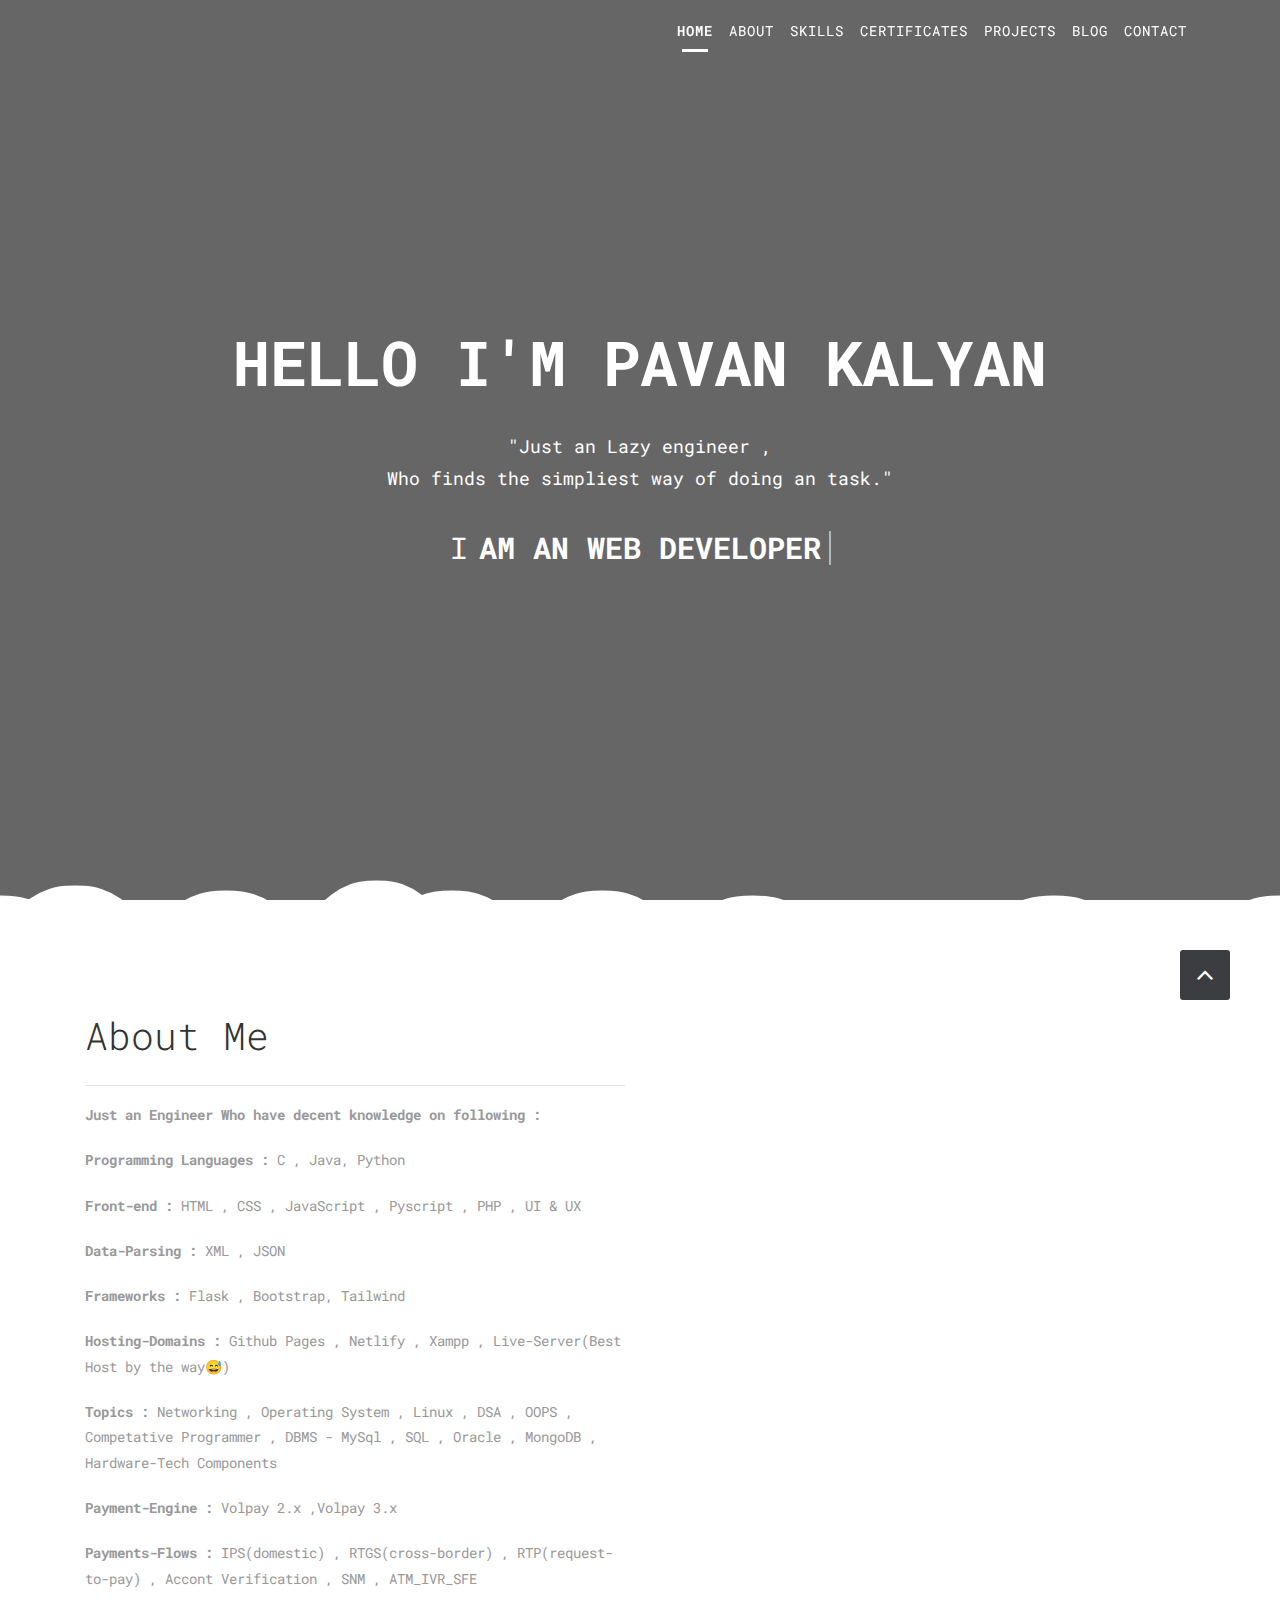
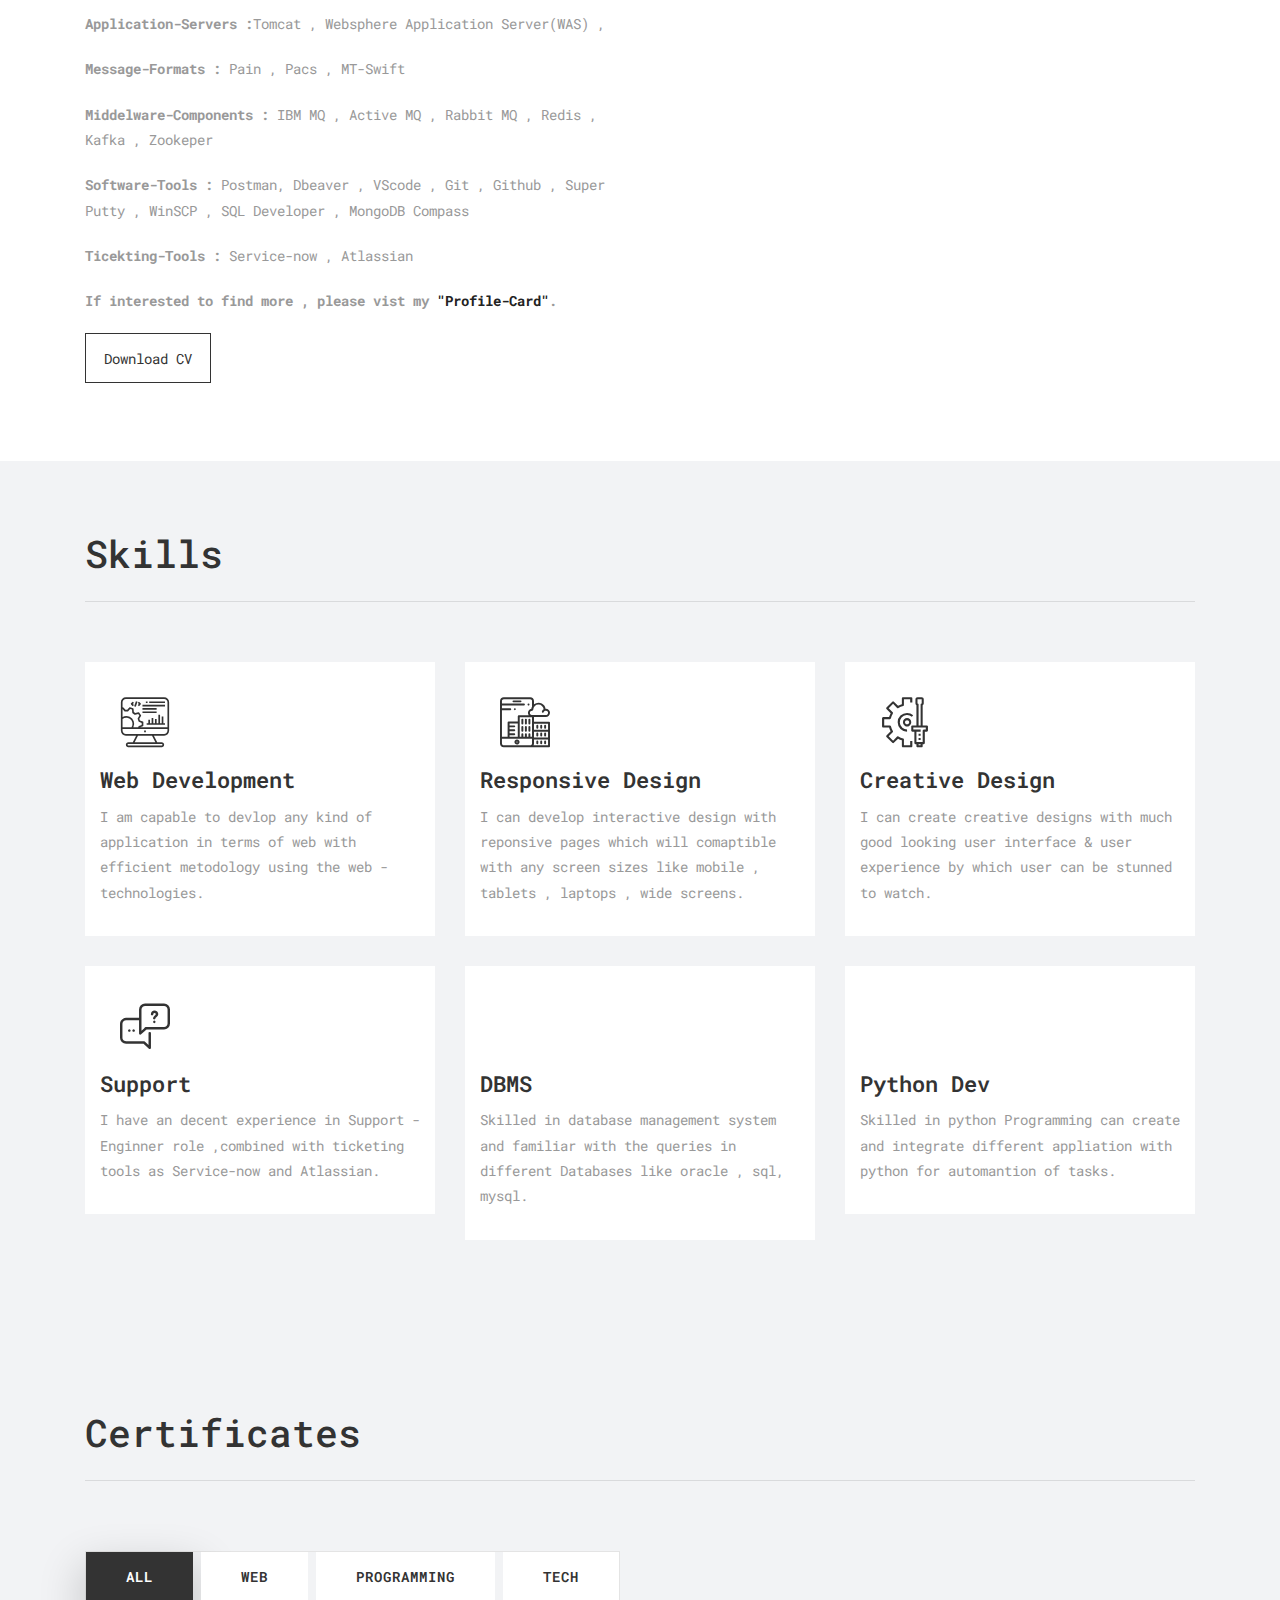
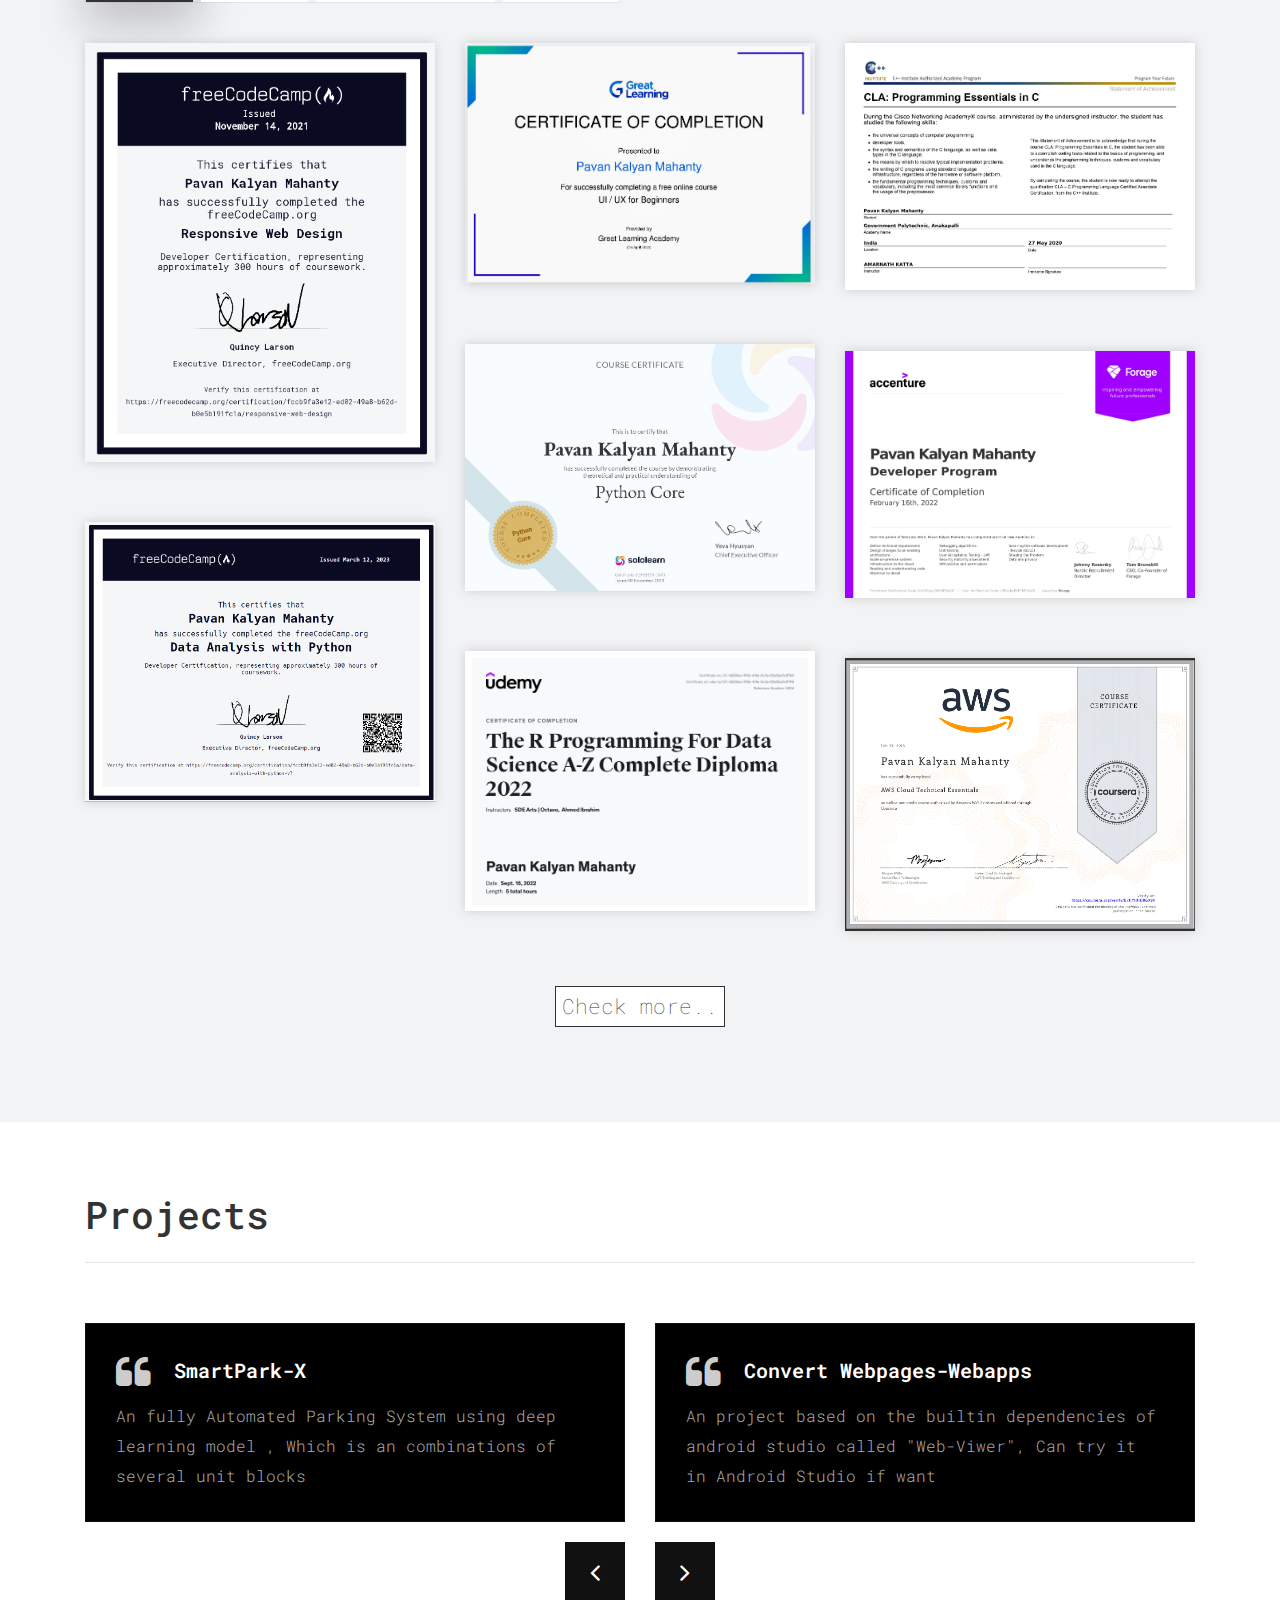
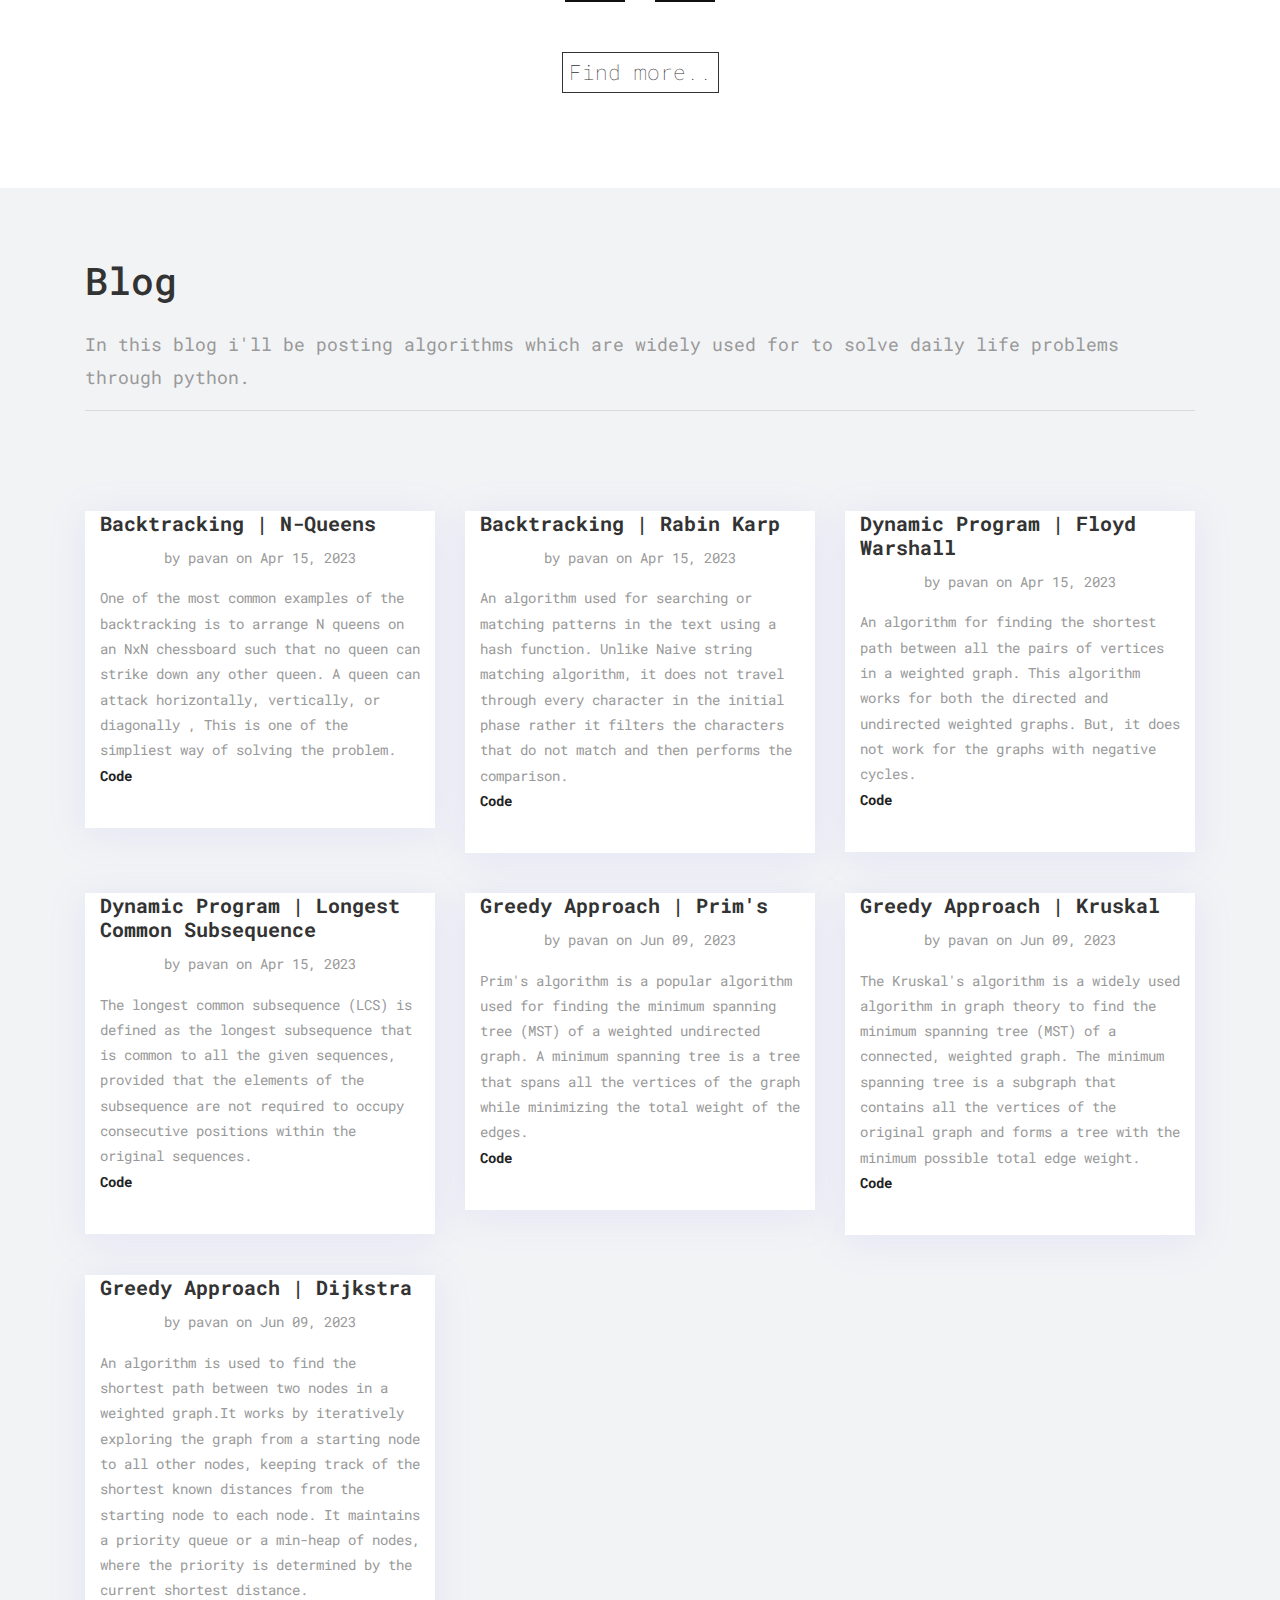
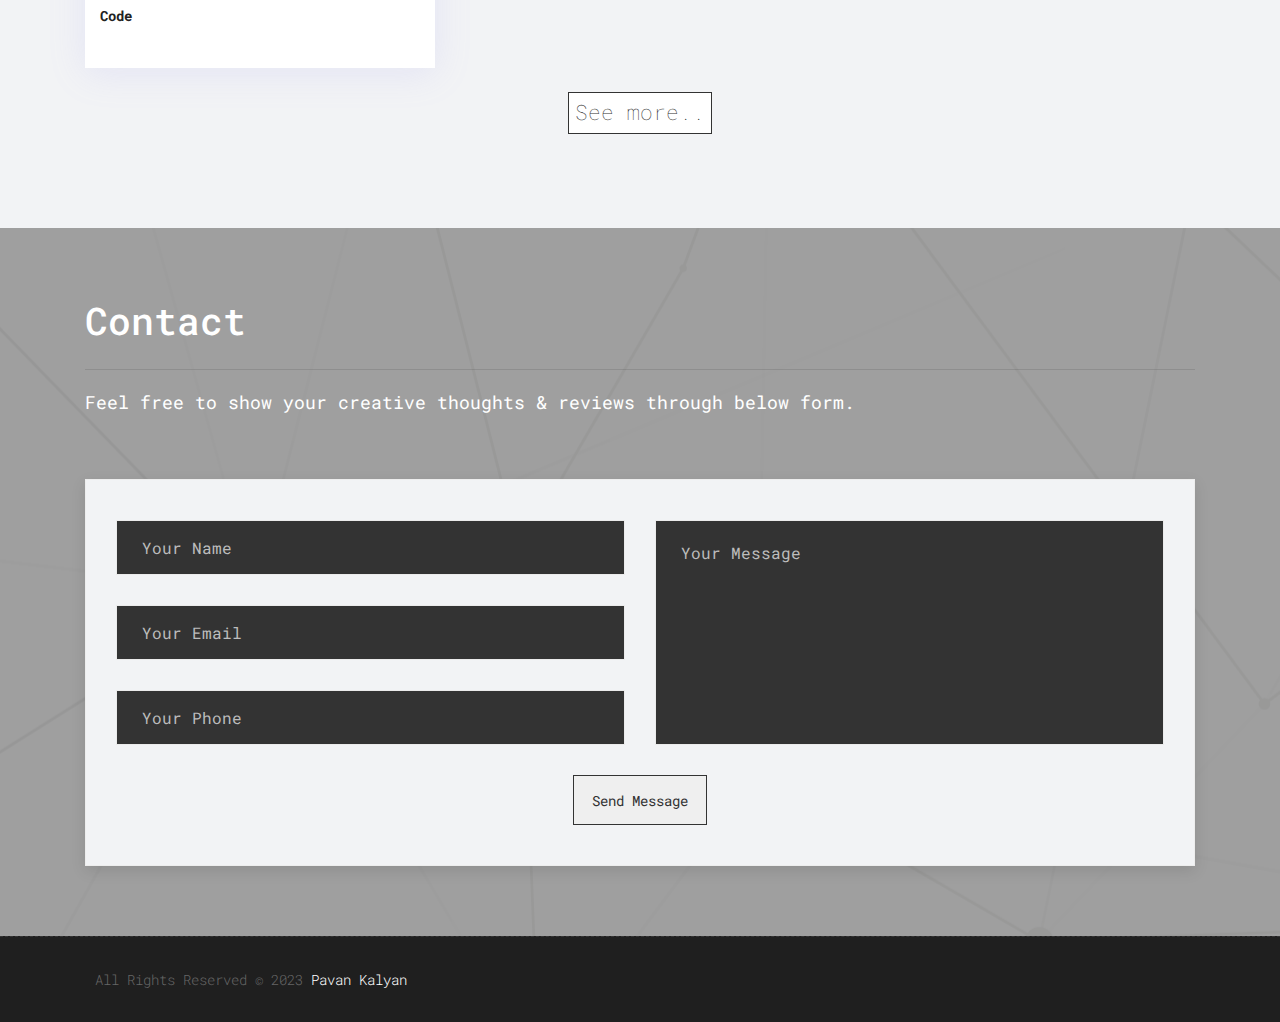
==== index.html @ bb2db15c "Update index.html" ====
<!DOCTYPE html>
<html lang="en">

<!-- Basic -->
<meta charset="utf-8">
<meta http-equiv="X-UA-Compatible" content="IE=edge">

<!-- Mobile Metas -->
<meta name="viewport" content="width=device-width, minimum-scale=1.0, maximum-scale=1.0, user-scalable=no">

<!-- Site Metas -->
<title>Pavan - Portfolio</title>
<meta name="keywords" content="">
<meta name="description" content="">
<meta name="author" content="">

<!-- Site Icons -->
<!--
<link rel="shortcut icon" href="images/favicon.ico" type="image/x-icon" />
<link rel="apple-touch-icon" href="images/apple-touch-icon.png">
-->

<!-- Bootstrap CSS -->
<link rel="stylesheet" href="css/bootstrap.min.css">
<!-- Site CSS -->
<link rel="stylesheet" href="style.css">
<!-- Responsive CSS -->
<link rel="stylesheet" href="css/responsive.css">
<!-- Custom CSS -->
<link rel="stylesheet" href="css/custom.css">
<script src="js/modernizr.js"></script> <!-- Modernizr -->
<script src="https://kit.fontawesome.com/4e03429078.js" crossorigin="anonymous"></script>

<!--[if lt IE 9]>
      <script src="https://oss.maxcdn.com/libs/html5shiv/3.7.0/html5shiv.js"></script>
      <script src="https://oss.maxcdn.com/libs/respond.js/1.4.2/respond.min.js"></script>
    <![endif]-->

</head>

<body id="page-top" class="politics_version">

    <!-- LOADER -->
    <div id="preloader">
        <div id="main-ld">
            <div id="loader"></div>
        </div>
    </div><!-- end loader -->
    <!-- END LOADER -->

    <!--------------------------------------------------------------------------- Navigation -------------------------------------------------------------------------------->

    <nav class="navbar navbar-expand-lg navbar-dark fixed-top" id="mainNav">
        <div class="container">
            <a class="navbar-brand js-scroll-trigger" href="#page-top">
                <img class="img-fluid" src="images/logo.png" alt="" />
            </a>
            <button class="navbar-toggler navbar-toggler-right" type="button" data-toggle="collapse"
                data-target="#navbarResponsive" aria-controls="navbarResponsive" aria-expanded="false"
                aria-label="Toggle navigation">
                Menu
                <i class="fa fa-bars"></i>
            </button>
            <div class="collapse navbar-collapse" id="navbarResponsive">
                <ul class="navbar-nav text-uppercase ml-auto">
                    <li class="nav-item">
                        <a class="nav-link js-scroll-trigger active" href="#home">Home</a>
                    </li>
                    <li class="nav-item">
                        <a class="nav-link js-scroll-trigger" href="#about">About</a>
                    </li>
                    <li class="nav-item">
                        <a class="nav-link js-scroll-trigger" href="#services">Skills</a>
                    </li>
                    <li class="nav-item">
                        <a class="nav-link js-scroll-trigger" href="#portfolio">Certificates</a>
                    </li>
                    <li class="nav-item">
                        <a class="nav-link js-scroll-trigger" href="#testimonials">Projects</a>
                    </li>
                    <li class="nav-item">
                        <a class="nav-link js-scroll-trigger" href="#blog">Blog</a>
                    </li>
                    <li class="nav-item">
                        <a class="nav-link js-scroll-trigger" href="#contact">Contact</a>
                    </li>
                </ul>
            </div>
        </div>
    </nav>

    <!-------------------------------------------------------------------------- Home ----------------------------------------------------------------------------------->

    <section id="home" class="main-banner parallaxie" style="background: url('uploads/banner-01.jpg')">
        <div class="heading">
            <h1>hello i'm Pavan Kalyan</h1>
            <p>"Just an Lazy engineer , <br>Who finds the simpliest way of doing an task."</p>
            <h3 class="cd-headline clip is-full-width">
                <span>I</span>
                <span class="cd-words-wrapper">
                    <b class="is-visible">am an Web Developer</b>
                    <b>am an Web Designer</b>
                    <b>can Create unique Design</b>
                    <b>am an Comeptative Learner</b>
                </span>
            </h3>
        </div>
    </section>

    <svg id="clouds" class="hidden-xs" xmlns="http://www.w3.org/2000/svg" version="1.1" width="100%" height="100"
        viewBox="0 0 85 100" preserveAspectRatio="none">
        <path d="M-5 100 Q 0 20 5 100 Z
            M0 100 Q 5 0 10 100
            M5 100 Q 10 30 15 100
            M10 100 Q 15 10 20 100
            M15 100 Q 20 30 25 100
            M20 100 Q 25 -10 30 100
            M25 100 Q 30 10 35 100
            M30 100 Q 35 30 40 100
            M35 100 Q 40 10 45 100
            M40 100 Q 45 50 50 100
            M45 100 Q 50 20 55 100
            M50 100 Q 55 40 60 100
            M55 100 Q 60 60 65 100
            M60 100 Q 65 50 70 100
            M65 100 Q 70 20 75 100
            M70 100 Q 75 45 80 100
            M75 100 Q 80 30 85 100
            M80 100 Q 85 20 90 100
            M85 100 Q 90 50 95 100
            M90 100 Q 95 25 100 100
            M95 100 Q 100 15 105 100 Z">
        </path>
    </svg>

    <!------------------------------------------------------------------------- About Me ----------------------------------------------------------------------------------->


    <div id="about" class="section wb">
        <div class="container">
            <div class="row">
                <div class="col-md-6">
                    <div class="message-box">
                        <h2>About Me</h2>
                        <hr>

                        <p><b>Just an Engineer Who have decent knowledge on following : </b></p>
                        <p><b>Programming Languages :</b> C , Java, Python </p>
                        <p><b>Front-end :</b> HTML , CSS , JavaScript , Pyscript , PHP , UI & UX </p>
                        <p><b>Data-Parsing : </b> XML , JSON </p>
                        <p><b>Frameworks : </b>Flask , Bootstrap, Tailwind </p>
                        <p><b>Hosting-Domains : </b>Github Pages , Netlify , Xampp , Live-Server(Best Host by the way😅)
                        </p>
                        <p><b>Topics : </b>Networking , Operating System , Linux , DSA , OOPS , Competative Programmer ,
                            DBMS - MySql , SQL , Oracle , MongoDB , Hardware-Tech Components
                        </p>
                        <p><b>Payment-Engine : </b>Volpay 2.x ,Volpay 3.x </p>
                        <p><b>Payments-Flows : </b>IPS(domestic) , RTGS(cross-border) , RTP(request-to-pay) , Accont
                            Verification , SNM , ATM_IVR_SFE </p>
                        <p><b>Application-Servers :</b>Tomcat , Websphere Application Server(WAS) ,</p>
                        <p><b>Message-Formats : </b>Pain , Pacs , MT-Swift </p>
                        <p><b>Middelware-Components :</b> IBM MQ , Active MQ , Rabbit MQ , Redis , Kafka , Zookeper</p>
                        <p><b>Software-Tools : </b>Postman, Dbeaver , VScode , Git , Github , Super
                            Putty , WinSCP , SQL Developer , MongoDB Compass</p>
                        <p><b>Ticekting-Tools : </b>Service-now , Atlassian</p>

                        <p><b>If interested to find more , please vist my <a
                                    href="https://pavan-links.netlify.app/">"Profile-Card"</a>.</b></p>

                        <a href="https://pavan502-pk.github.io/Portfolio/PavanKalyanMahanty-Resume.pdf"
                            class="sim-btn btn-hover-new" data-text="Download CV"><span>Download CV</span></a>
                        </hr>
                    </div><!-- end messagebox -->
                </div><!-- end col -->

                <div class="col-md-6">
                    <div class="right-box-pro wow fadeIn">
                        <img src="uploads/about_04.jpg" alt="" class="img-fluid img-rounded">
                    </div><!-- end media -->
                </div><!-- end col -->
            </div><!-- end row -->
        </div><!-- end container -->
    </div><!-- end section -->


    <!-------------------------------------------------------------------------- Services ----------------------------------------------------------------------------------->

    <div id="services" class="section lb">
        <div class="container">
            <div class="section-title text-left">
                <h3>Skills</h3>
                <hr>
            </div><!-- end title -->
            </hr>
            <div class="row">
                <div class="col-md-4">
                    <div class="services-inner-box">
                        <div class="ser-icon">
                            <i class="flaticon-seo"></i>
                        </div>
                        <h2>Web Development</h2>
                        <p>I am capable to devlop any kind of application in terms of web with efficient metodology
                            using the web - technologies.</p>
                    </div>
                </div><!-- end col -->
                <div class="col-md-4">
                    <div class="services-inner-box">
                        <div class="ser-icon">
                            <i class="flaticon-development"></i>
                        </div>
                        <h2>Responsive Design</h2>
                        <p>I can develop interactive design with reponsive pages which will comaptible with any screen
                            sizes like mobile , tablets , laptops , wide screens. </p>
                    </div>
                </div><!-- end col -->
                <div class="col-md-4">
                    <div class="services-inner-box">
                        <div class="ser-icon">
                            <i class="flaticon-process"></i>
                        </div>
                        <h2>Creative Design</h2>
                        <p>I can create creative designs with much good looking user interface & user experience by
                            which user can be stunned to watch. </p>
                    </div>
                </div><!-- end col -->
                <div class="col-md-4">
                    <div class="services-inner-box">
                        <div class="ser-icon">
                            <i class="flaticon-discuss-issue"></i>
                        </div>
                        <h2>Support</h2>
                        <p>I have an decent experience in Support - Enginner role ,combined with ticketing tools as
                            Service-now and Atlassian.</p>
                    </div>
                </div><!-- end col -->
                <div class="col-md-4">
                    <div class="services-inner-box">
                        <div class="ser-icon">
                            <i class="fas fa-database"></i>
                        </div>
                        <h2>DBMS</h2>
                        <p>Skilled in database management system and familiar with the queries in different Databases
                            like oracle , sql, mysql.</p>
                    </div>
                </div><!-- end col -->
                <div class="col-md-4">
                    <div class="services-inner-box">
                        <div class="ser-icon">
                            <i class="fa-brands fa-python"></i>
                        </div>
                        <h2>Python Dev</h2>
                        <p>Skilled in python Programming can create and integrate different appliation with python for
                            automantion of tasks.</p>
                    </div>
                </div><!-- end col -->
            </div><!-- end row -->
        </div><!-- end container -->
    </div><!-- end section -->

    <!------------------------------------------------------------------------- Certificates ----------------------------------------------------------------------------------->

    <div id="portfolio" class="section lb">
        <div class="container">
            <div class="section-title text-left">
                <h3>Certificates</h3>
                <hr>
            </div><!-- end title -->

            <div class="gallery-menu row">
                <div class="col-md-12">
                    <div class="button-group filter-button-group text-left">
                        <button class="active" data-filter="*">All</button>
                        <button data-filter=".gal_a">Web</button>
                        <button data-filter=".gal_b">Programming</button>
                        <button data-filter=".gal_c">Tech</button>
                    </div>
                </div>
            </div>

            <div class="gallery-list row">

                <!-- Certificate 1 -->
                <div class="col-md-4 col-sm-6 gallery-grid gal_a">
                    <div class="gallery-single fix">
                        <img src="uploads/cw1.jpeg" class="img-fluid" alt="Image">
                        <div class="img-overlay">
                            <a href="uploads/cw1.jpeg" data-rel="prettyPhoto[gal]" class="hoverbutton global-radius"><i
                                    class="fa fa-picture-o"></i></a>
                        </div>
                    </div>
                </div>

                <!-- Certificate 2 -->
                <div class="col-md-4 col-sm-6 gallery-grid gal_a">
                    <div class="gallery-single fix">
                        <img src="uploads/cw2.jpeg" class="img-fluid" alt="Image">
                        <div class="img-overlay">
                            <a href="uploads/cw2.jpeg" data-rel="prettyPhoto[gal]" class="hoverbutton global-radius"><i
                                    class="fa fa-picture-o"></i></a>
                        </div>
                    </div>
                </div>

                <!-- Certificate 3 -->
                <div class="col-md-4 col-sm-6 gallery-grid gal_b">
                    <div class="gallery-single fix">
                        <img src="uploads/cp1.jpeg" class="img-fluid" alt="Image">
                        <div class="img-overlay">
                            <a href="uploads/cp1.jpeg" data-rel="prettyPhoto[gal]" class="hoverbutton global-radius"><i
                                    class="fa fa-picture-o"></i></a>
                        </div>
                    </div>
                </div>

                <!-- Certificate 4 -->
                <div class="col-md-4 col-sm-6 gallery-grid gal_b">
                    <div class="gallery-single fix">
                        <img src="uploads/cp2.jpeg" class="img-fluid" alt="Image">
                        <div class="img-overlay">
                            <a href="uploads/cp2.jpeg" data-rel="prettyPhoto[gal]" class="hoverbutton global-radius"><i
                                    class="fa fa-picture-o"></i></a>
                        </div>
                    </div>
                </div>

                <!-- Certificate 5 -->
                <div class="col-md-4 col-sm-6 gallery-grid gal_c">
                    <div class="gallery-single fix">
                        <img src="uploads/ct1.jpeg" class="img-fluid" alt="Image">
                        <div class="img-overlay">
                            <a href="uploads/ct1.jpeg" data-rel="prettyPhoto[gal]" class="hoverbutton global-radius"><i
                                    class="fa fa-picture-o"></i></a>
                        </div>
                    </div>
                </div>

                <!-- Certificate 6 -->
                <div class="col-md-4 col-sm-6 gallery-grid gal_c">
                    <div class="gallery-single fix">
                        <img src="uploads/ct2.png" class="img-fluid" alt="Image">
                        <div class="img-overlay">
                            <a href="uploads/ct2.png" data-rel="prettyPhoto[gal]" class="hoverbutton global-radius"><i
                                    class="fa fa-picture-o"></i></a>
                        </div>
                    </div>
                </div>

                <!-- Certificate 7 -->
                <div class="col-md-4 col-sm-6 gallery-grid gal_c">
                    <div class="gallery-single fix">
                        <img src="uploads/ct3.jpeg" class="img-fluid" alt="Image">
                        <div class="img-overlay">
                            <a href="uploads/ct3.jpeg" data-rel="prettyPhoto[gal]" class="hoverbutton global-radius"><i
                                    class="fa fa-picture-o"></i></a>
                        </div>
                    </div>
                </div>

                <!-- Certificate 8 -->
                <div class="col-md-4 col-sm-6 gallery-grid gal_c">
                    <div class="gallery-single fix">
                        <img src="uploads/ct4.png" class="img-fluid" alt="Image">
                        <div class="img-overlay">
                            <a href="uploads/ct4.png" data-rel="prettyPhoto[gal]" class="hoverbutton global-radius"><i
                                    class="fa fa-picture-o"></i></a>
                        </div>
                    </div>
                </div>

            </div>

            <div class="project-button">
                <a href="https://pavan502-pk.github.io/Certificates/index.html"><button class="button-arounder">Check more..</button></a>
            </div>
        </div>
    </div>
    </div>


    <!------------------------------------------------------------------------- Projects ----------------------------------------------------------------------------------->

    <div id="testimonials" class="section wb">
        <div class="container">
            <div class="section-title text-left">
                <h3>Projects</h3>
                <hr>
            </div><!-- end title -->

            <div class="row">
                <div class="col-md-12 col-sm-12">
                    <div class="testi-carousel owl-carousel owl-theme">

                        <!----------------------- Project 1 --------------->

                        <div class="testimonial clearfix">
                            <div class="desc">
                                <h3><i class="fa fa-quote-left"></i> SmartPark-X</h3>
                                <p class="lead">An fully Automated Parking System using deep learning model , Which is
                                    an combinations of several unit blocks
                                </p>
                            </div>
                            <div class="testi-meta">

                            </div>

                        </div>


                        <!----------------------- Project 2 --------------->

                        <div class="testimonial clearfix">
                            <div class="desc">
                                <h3><i class="fa fa-quote-left"></i> Convert Webpages-Webapps</h3>
                                <p class="lead">An project based on the builtin dependencies of android studio called
                                    "Web-Viwer", Can try it in Android Studio if want</p>
                            </div>
                            <div class="testi-meta">
                            </div>

                        </div>


                        <!----------------------- Project 3 --------------->

                        <div class="testimonial clearfix">
                            <div class="desc">
                                <h3><i class="fa fa-quote-left"></i> Price Comparison by Web Scapping</h3>
                                <p class="lead">An web application with the methodologies of Web-Scrapping which can
                                    save your time on price comarison of E-commerce websites </p>
                            </div>
                            <div class="testi-meta">

                            </div>

                        </div>



                    </div><!-- end carousel -->

                </div><!-- end col -->

            </div><!-- end row -->

            <div class="project-button">
                <a href="https://pavan-projects.netlify.app/"><button class="button-arounder">Find more..</button></a>
            </div>

        </div><!-- end container -->

    </div><!-- end section -->

    <!------------------------------------------------------------------------- Blog ----------------------------------------------------------------------------------->

    <div id="blog" class="section lb">
        <div class="container">
            <div class="section-title text-left">
                <h3>Blog</h3>
                <p>In this blog i'll be posting algorithms which are widely used for to solve daily life problems
                    through python.</p>
                <hr>
            </div><!-- end title -->

            <div class="row">

                <!--Blog 1-->
                <div class="col-md-4 col-sm-6 col-lg-4">
                    <div class="post-box">
                        <div class="post-info">
                            <h4>Backtracking | N-Queens</h4>
                            <ul>
                                <li>by pavan on</li>
                                <li>Apr 15, 2023</li>
                            </ul>
                            <p>One of the most common examples of the backtracking is to arrange N queens on an NxN
                                chessboard such that no queen can strike down any other queen. A queen can attack
                                horizontally, vertically, or diagonally , This is one of the simpliest way of solving
                                the problem. </p>
                            <p><a
                                    href="https://github.com/Pavan502-pk/ALGORITHMS-python/blob/main/BACKTRACKING/N_QUEENS.py"><b>
                                        Code</b></a></p>
                        </div>
                    </div>
                </div>

                <!--Blog 2-->
                <div class="col-md-4 col-sm-6 col-lg-4">
                    <div class="post-box">
                        <div class="post-info">
                            <h4>Backtracking | Rabin Karp</h4>
                            <ul>
                                <li>by pavan on</li>
                                <li>Apr 15, 2023</li>
                            </ul>
                            <p>An algorithm used for searching or matching patterns in the text using a hash function.
                                Unlike Naive string matching algorithm, it does not travel through every character in
                                the initial phase rather it filters the characters that do not match and then performs
                                the comparison.</p>
                            <p><a
                                    href="https://github.com/Pavan502-pk/ALGORITHMS-python/blob/main/BACKTRACKING/RABIN_KARP.py"><b>
                                        Code</b></a></p>
                        </div>
                    </div>
                </div>

                <!--Blog 3-->
                <div class="col-md-4 col-sm-6 col-lg-4">
                    <div class="post-box">
                        <div class="post-info">
                            <h4>Dynamic Program | Floyd Warshall</h4>
                            <ul>
                                <li>by pavan on</li>
                                <li>Apr 15, 2023</li>
                            </ul>
                            <p>An algorithm for finding the shortest path between all the pairs of vertices in a
                                weighted graph. This algorithm works for both the directed and undirected weighted
                                graphs. But, it does not work for the graphs with negative cycles.</p>

                            <p><a
                                    href="https://github.com/Pavan502-pk/ALGORITHMS-python/blob/main/DYNAMIC_PROGRAMMING/FLOYD_WARSHALL.py"><b>
                                        Code</b></a></p>
                        </div>
                    </div>
                </div>

                <!--Blog 4-->
                <div class="col-md-4 col-sm-6 col-lg-4">
                    <div class="post-box">
                        <div class="post-info">
                            <h4>Dynamic Program | Longest Common Subsequence</h4>
                            <ul>
                                <li>by pavan on</li>
                                <li>Apr 15, 2023</li>
                            </ul>
                            <p>The longest common subsequence (LCS) is defined as the longest subsequence that is common
                                to all the given sequences, provided that the elements of the subsequence are not
                                required to occupy consecutive positions within the original sequences.</p>

                            <p><a
                                    href="https://github.com/Pavan502-pk/ALGORITHMS-python/blob/main/DYNAMIC_PROGRAMMING/LONGEST_COMMON_SUBSEQUENCE.py"><b>
                                        Code</b></a></p>
                        </div>
                    </div>
                </div>


                <!--Blog 5-->
                <div class="col-md-4 col-sm-6 col-lg-4">
                    <div class="post-box">
                        <div class="post-info">
                            <h4>Greedy Approach | Prim's </h4>
                            <ul>
                                <li>by pavan on</li>
                                <li>Jun 09, 2023</li>
                            </ul>
                            <p>
                                Prim's algorithm is a popular algorithm used for finding the minimum spanning tree (MST)
                                of a weighted undirected graph. A minimum spanning tree is a tree that spans all the
                                vertices of the graph while minimizing the total weight of the edges.
                            <p><a href="https://github.com/Pavan502-pk/ALGORITHMS-python/blob/main/GREEEDY/PRIMS.py"><b>
                                        Code</b></a></p>
                        </div>
                    </div>
                </div>

                <!--Blog 6-->
                <div class="col-md-4 col-sm-6 col-lg-4">
                    <div class="post-box">
                        <div class="post-info">
                            <h4>Greedy Approach | Kruskal </h4>
                            <ul>
                                <li>by pavan on</li>
                                <li>Jun 09, 2023</li>
                            </ul>
                            <p>
                                The Kruskal's algorithm is a widely used algorithm in graph theory to find the minimum
                                spanning tree (MST) of a connected, weighted graph. The minimum spanning tree is a
                                subgraph that contains all the vertices of the original graph and forms a tree with the
                                minimum possible total edge weight.
                            <p><a href="https://github.com/Pavan502-pk/ALGORITHMS-python/blob/main/GREEEDY/KRUSKAL.py"><b>
                                        Code</b></a></p>
                        </div>
                    </div>
                </div>

                <!--Blog 7-->
                <div class="col-md-4 col-sm-6 col-lg-4">
                    <div class="post-box">
                        <div class="post-info">
                            <h4>Greedy Approach | Dijkstra</h4>
                            <ul>
                                <li>by pavan on</li>
                                <li>Jun 09, 2023</li>
                            </ul>
                            <p>
                                An algorithm is used to find the shortest path between two nodes in a weighted graph.It
                                works by iteratively exploring the graph from a starting node to all other nodes,
                                keeping track of the shortest known distances from the starting node to each node. It
                                maintains a priority queue or a min-heap of nodes, where the priority is determined by
                                the current shortest distance.</p>

                            <p><a href="https://github.com/Pavan502-pk/ALGORITHMS-python/blob/main/GREEEDY/DIJKSTRA.py"><b> Code</b></a></p>
                        </div>
                    </div>
                </div>

                <div class="project-button">
                    <a href="https://github.com/Pavan502-pk/ALGORITHMS-python"><button class="button-arounder">See more..</button></a>
                </div>

            </div>

        </div>
    </div>

    <!------------------------------------------------------------------------- Contact Form ----------------------------------------------------------------------------------->

    <div id="contact" class="section db">
        <div class="container">
            <div class="section-title text-left">
                <h3>Contact</h3>
                <hr>
                <p>Feel free to show your creative thoughts & reviews through below form.
                </p>
            </div><!-- end title -->

            <div class="row">
                <div class="col-md-12">
                    <div class="contact_form">
                        <div id="message"></div>

                        <form id="contactForm" action="https://formsubmit.co/pavan10225@protonmail.com" method="POST">

                            <div class="row">
                                <div class="col-md-6">

                                    <div class="form-group">
                                        <input class="form-control" type="text" placeholder="Your Name" name="name" required>
                                    </div>

                                    <div class="form-group">
                                        <input class="form-control" type="email" placeholder="Your Email" name="email" required>
                                    </div>

                                    <div class="form-group">
                                        <input class="form-control" type="tel" maxlength="10" placeholder="Your Phone"
                                            name="phone" required>
                                    </div>

                                </div>

                                <div class="col-md-6">
                                    <div class="form-group">
                                        <textarea class="form-control" id="message" placeholder="Your Message" name="message" required></textarea>
                                    </div>
                                </div>


                                <!-- <input type="hidden" name="_captcha" value="false"> -->
                                <input type="hidden" name="_autoresponse" value="Thanks For The Response ..!!">
                                <input type="hidden" name="_next" value="https://pavan502-pk.github.io/Portfolio/thanks.html">
                                <input type="hidden" name="_subject" value="New submission!">



                                <div class="clearfix"></div>
                                <div class="col-lg-12 text-center">
                                    <div id="success"></div>
                                    <button id="sendMessageButton" class="sim-btn btn-hover-new"
                                        data-text="Send Message" type="submit">Send Message</button>
                                </div>

                            </div>
                        </form>
                    </div>
                </div><!-- end col -->
            </div><!-- end row -->
        </div><!-- end container -->
    </div><!-- end section -->


    <!------------------------------------------------------------------------- Footer ----------------------------------------------------------------------------------->

    <div class="copyrights">
        <div class="container">
            <div class="footer-distributed">
                <div class="footer-left">
                    <p class="footer-company-name">All Rights Reserved &copy; 2023 <a href="index.html">Pavan Kalyan</a>

                </div>
            </div>
        </div><!-- end container -->
    </div><!-- end copyrights -->

    <a href="#" id="scroll-to-top" class="dmtop global-radius"><i class="fa fa-angle-up"></i></a>

    <!-- ALL JS FILES -->
    <script src="js/all.js"></script>
    <!-- Camera Slider -->
    <script src="js/jquery.mobile.customized.min.js"></script>
    <script src="js/jquery.easing.1.3.js"></script>
    <script src="js/parallaxie.js"></script>
    <script src="js/headline.js"></script>

    <!-- ALL PLUGINS -->
    <script src="js/custom.js"></script>
    <script src="js/jquery.vide.js"></script>

</body>

</html>
---- style.css ----
/*------------------------------------------------------------------
    Version: 1.0
-------------------------------------------------------------------*/

/*------------------------------------------------------------------
    IMPORT FONTS
-------------------------------------------------------------------*/

@import url('https://fonts.googleapis.com/css?family=Roboto+Mono:300,400,500,700');

/*------------------------------------------------------------------
    IMPORT FILES
-------------------------------------------------------------------*/

@import url(css/animate.css);
@import url(css/camera.css);
@import url(css/flaticon.css);
@import url(css/prettyPhoto.css);
@import url(css/owl.carousel.css);
@import url(css/font-awesome.min.css);

/*------------------------------------------------------------------
    SKELETON
-------------------------------------------------------------------*/

body {
    color: #999999;
    font-size: 14px;
    font-family: 'Roboto Mono', monospace;
    line-height: 1.80857;
    overflow-y: scroll;
}

body::-webkit-scrollbar {
    display: none;
    -ms-overflow-style: none;
    scrollbar-width: none;
}

html,
body {
    height: 100%;
}

body.demos .section {
    background: url(images/bg.png) repeat top center #f2f3f5;
}

body.demos .section-title img {
    max-width: 280px;
    display: block;
    margin: 10px auto;
}

body.demos .service-widget h3 {
    border-bottom: 1px solid #ededed;
    font-size: 18px;
    padding: 20px 0;
    background-color: #ffffff;
}

body.demos .service-widget {
    margin: 0 0 30px;
    padding: 30px;
    background-color: #fff
}

body.demos .container-fluid {
    max-width: 1080px
}

a {
    color: #1f1f1f;
    text-decoration: none !important;
    outline: none !important;
    -webkit-transition: all .3s ease-in-out;
    -moz-transition: all .3s ease-in-out;
    -ms-transition: all .3s ease-in-out;
    -o-transition: all .3s ease-in-out;
    transition: all .3s ease-in-out;
}

h1,
h2,
h3,
h4,
h5,
h6 {
    letter-spacing: 0;
    font-weight: normal;
    position: relative;
    padding: 0 0 10px 0;
    font-weight: normal;
    line-height: 120% !important;
    color: #333333;
    margin: 0
}

h1 {
    font-size: 24px
}

h2 {
    font-size: 22px
}

h3 {
    font-size: 18px
}

h4 {
    font-size: 16px
}

h5 {
    font-size: 14px
}

h6 {
    font-size: 13px
}

h1 a,
h2 a,
h3 a,
h4 a,
h5 a,
h6 a {
    color: #212121;
    text-decoration: none !important;
    opacity: 1
}

h1 a:hover,
h2 a:hover,
h3 a:hover,
h4 a:hover,
h5 a:hover,
h6 a:hover {
    opacity: .8
}

a {
    color: #222222;
    text-decoration: none;
    outline: none;
}

a,
.btn {
    text-decoration: none !important;
    outline: none !important;
    -webkit-transition: all .3s ease-in-out;
    -moz-transition: all .3s ease-in-out;
    -ms-transition: all .3s ease-in-out;
    -o-transition: all .3s ease-in-out;
    transition: all .3s ease-in-out;
}

.btn-custom {
    margin-top: 20px;
    background-color: transparent !important;
    border: 2px solid #ddd;
    padding: 12px 40px;
    font-size: 16px;
}

.lead {
    font-size: 18px;
    line-height: 30px;
    color: #767676;
    margin: 0;
    padding: 0;
}

blockquote {
    margin: 20px 0 20px;
    padding: 30px;
}

ul,
li,
ol {
    margin: 0px;
    list-style: none;
    padding: 0px;
}


/*------------------------------------------------------------------
    WP CORE
-------------------------------------------------------------------*/

.first {
    clear: both
}

.last {
    margin-right: 0
}

.alignnone {
    margin: 5px 20px 20px 0;
}

.aligncenter,
div.aligncenter {
    display: block;
    margin: 5px auto 5px auto;
}

.alignright {
    float: right;
    margin: 10px 0 20px 20px;
}

.alignleft {
    float: left;
    margin: 10px 20px 20px 0;
}

a img.alignright {
    float: right;
    margin: 10px 0 20px 20px;
}

a img.alignnone {
    margin: 10px 20px 20px 0;
}

a img.alignleft {
    float: left;
    margin: 10px 20px 20px 0;
}

a img.aligncenter {
    display: block;
    margin-left: auto;
    margin-right: auto
}

.wp-caption {
    background: #fff;
    border: 1px solid #f0f0f0;
    max-width: 96%;
    /* Image does not overflow the content area */
    padding: 5px 3px 10px;
    text-align: center;
}

.wp-caption.alignnone {
    margin: 5px 20px 20px 0;
}

.wp-caption.alignleft {
    margin: 5px 20px 20px 0;
}

.wp-caption.alignright {
    margin: 5px 0 20px 20px;
}

.wp-caption img {
    border: 0 none;
    height: auto;
    margin: 0;
    max-width: 98.5%;
    padding: 0;
    width: auto;
}

.wp-caption p.wp-caption-text {
    font-size: 11px;
    line-height: 17px;
    margin: 0;
    padding: 0 4px 5px;
}


/* Text meant only for screen readers. */

.screen-reader-text {
    clip: rect(1px, 1px, 1px, 1px);
    position: absolute !important;
    height: 1px;
    width: 1px;
    overflow: hidden;
}

.screen-reader-text:focus {
    background-color: #f1f1f1;
    border-radius: 3px;
    box-shadow: 0 0 2px 2px rgba(0, 0, 0, 0.6);
    clip: auto !important;
    color: #21759b;
    display: block;
    font-size: 14px;
    font-size: 0.875rem;
    font-weight: bold;
    height: auto;
    left: 5px;
    line-height: normal;
    padding: 15px 23px 14px;
    text-decoration: none;
    top: 5px;
    width: auto;
    z-index: 100000;
    /* Above WP toolbar. */
}


/*------------------------------------------------------------------
    HEADER
-------------------------------------------------------------------*/



.navbar-dark .navbar-nav .nav-link {
    color: #ffffff;
    letter-spacing: 1px;
    font-size: 14px;
    position: relative;
}

.navbar-dark .navbar-nav .nav-link:hover {
    color: #ffffff;
}

.navbar-dark .navbar-nav .nav-link.active {
    font-weight: 600;
}

.navbar-dark .navbar-nav .nav-link::after {
    content: '';
    width: 0;
    height: 3px;
    background: #ffffff;
    position: absolute;
    bottom: 0;
    left: 0;
    right: 0;
    text-align: center;
    margin: 0 auto;
    border-radius: 0px;
    -webkit-transition: all .5s;
    transition: all .5s;
    z-index: -1;
}

.navbar-dark .navbar-nav .nav-link.active::after {
    width: 50%;
}

/*------------------------------------------------------------------
    SECTIONS
-------------------------------------------------------------------*/

.main-banner {
    height: 100%;
    position: relative;
}

.main-banner {
    display: table;
    width: 100%;
    text-align: center;
}

.main-banner::after {
    content: " ";
    position: absolute;
    top: 0;
    bottom: 0;
    left: 0;
    right: 0;
    background-color: #000;
    z-index: 0;
    opacity: .6;
}

.heading {
    color: #fff;
    display: table-cell;
    vertical-align: middle;
    position: relative;
    z-index: 1;
}

.heading h1 {
    color: #ffffff;
    font-weight: 700;
    font-size: 62px;
    text-transform: uppercase;
}

.heading p {
    font-size: 18px;
    padding: 20px 0px;
}

.heading h3 {
    color: ffffff;
}

.cd-words-wrapper {
    display: inline-block;
    position: relative;
    text-align: left;
}

.cd-words-wrapper b {
    display: inline-block;
    position: absolute;
    white-space: nowrap;
    left: 0;
    top: 0;
}

.cd-words-wrapper b.is-visible {
    position: relative;
}

.no-js .cd-words-wrapper b {
    opacity: 0;
}

.no-js .cd-words-wrapper b.is-visible {
    opacity: 1;
}

/* -------------------------------- 

xclip 

-------------------------------- */
.cd-headline.clip span {
    display: inline-block;
    padding: .2em 0;
    color: #ffffff;
    font-size: 30px;
}

.cd-headline.clip span b {
    text-transform: uppercase;
}

.cd-headline.clip .cd-words-wrapper {
    overflow: hidden;
    vertical-align: top;
}

.cd-headline.clip .cd-words-wrapper::after {
    /* line */
    content: '';
    position: absolute;
    top: 0;
    right: 0;
    width: 2px;
    height: 100%;
    background-color: #aebcb9;
}

.cd-headline.clip b {
    opacity: 0;
}

.cd-headline.clip b.is-visible {
    opacity: 1;
}


#mainNav.navbar-shrink {
    padding-top: 10px;
    padding-bottom: 10px;
    background-color: #333333;
}

#clouds {
    margin-top: -5%;
    position: relative;
    z-index: 1;
}

#clouds path {
    fill: #ffffff;
    bottom: -10px;
    overflow: hidden;
    stroke: #ffffff;
}

.section {
    display: block;
    position: relative;
    overflow: hidden;
    padding: 70px 0;
}

.noover {
    overflow: visible;
}

.noover .btn-dark {
    border: 0 !important;
}

.nopad {
    padding: 0;
}

.nopadtop {
    padding-top: 0;
}

.section.wb {
    background-color: #ffffff;
}

.section.lb {
    background-color: #f2f3f5;
}

.section.db {
    background-color: #111111;
}

.section.color1 {
    background-color: #448AFF;
}

.first-section {
    display: block;
    position: relative;
    overflow: hidden;
    padding: 16em 0 13em;
}

.first-section h2 {
    color: #ffffff;
    font-size: 68px;
    font-weight: 300;
    text-transform: capitalize;
    display: block;
    margin: 0;
    padding: 0 0 30px;
    position: relative;
}

.first-section .lead {
    font-size: 21px;
    font-weight: 300;
    padding: 0 0 40px;
    margin: 0;
    line-height: inherit;
    color: #ffffff;
}

.macbookright {
    width: 980px;
    position: absolute;
    right: -15%;
    bottom: -6%;
}

.section-title {
    display: block;
    position: relative;
    margin-bottom: 60px;
}

.section-title p {
    color: #999;
    font-weight: 400;
    font-size: 18px;
    line-height: 33px;
    margin: 0;
}

.section-title h3 {
    font-size: 38px;
    font-weight: 500;
    line-height: 62px;
    margin: 0 0 25px;
    padding: 0;
    text-transform: none;
}

.section.colorsection p,
.section.colorsection h3,
.section.db h3 {
    color: #ffffff;
}



.btn-hover-new {
    color: #333333;
    -webkit-transition: all 0.5s;
    -moz-transition: all 0.5s;
    -o-transition: all 0.5s;
    transition: all 0.5s;
    position: relative;
    border: 1px solid #333333;
    overflow: hidden;
    padding: 0px 18px;
    display: inline-block;
}

.sim-btn {
    line-height: 50px;
    height: 50px;
    text-align: center;
    margin-right: auto;
    margin-left: auto;
    margin-top: 0px;
    cursor: pointer;
}

.btn-hover-new::after {
    content: attr(data-text);
    position: absolute;
    width: 100%;
    height: 100%;
    top: 0;
    left: 0;
    opacity: 0;
    -webkit-transform: translate(-30%, 0);
    transform: translate(-30%, 0);
    -webkit-transition: all 0.3s;
    -moz-transition: all 0.3s;
    -o-transition: all 0.3s;
    transition: all 0.3s;
}

.btn-hover-new span {
    -webkit-transition: all 0.3s;
    -moz-transition: all 0.3s;
    -o-transition: all 0.3s;
    transition: all 0.3s;
}

.btn-hover-new:hover {
    color: #ffffff;
    background-color: #333333;
}

.btn-hover-new:hover>span {
    opacity: 0;
    -webkit-transform: translate(0px, 40px);
    transform: translate(0px, 40px);
}

.btn-hover-new:hover::after {
    opacity: 1;
    -webkit-transform: translate(0, 0);
    transform: translate(0, 0);
}




.right-box-pro {
    position: relative;
    -webkit-box-shadow: 0px 0px 30px -4px rgba(0, 0, 0, 0.3);
    box-shadow: 0px 0px 30px -4px rgba(0, 0, 0, 0.3);
}

.right-box-pro img {
    position: relative;
    z-index: 2;
}

.right-box-pro::before {
    content: "";
    background: url(images/country-quilt-dark.png);
    width: 100%;
    height: 100%;
    position: absolute;
    bottom: -20px;
    right: -20px;
    z-index: 0;
}



.services-inner-box {
    padding: 15px;
    background: #ffffff;
    margin-bottom: 30px;
}

.ser-icon {
    width: 90px;
    height: 90px;
    text-align: center;
    line-height: 90px;
}

.ser-icon i {
    font-size: 50px;
    color: #333333;
}

.services-inner-box h2 {
    font-size: 22px;
    font-weight: 600;
}


/*------------------------------------------------------------------
    CERTIFICATES
-------------------------------------------------------------------*/

.item-h2,
.item-h1 {
    height: 100% !important;
    height: auto !important;
}

.isotope-item {
    z-index: 2;
    padding: 0;
}

.isotope-hidden.isotope-item {
    pointer-events: none;
    z-index: 1;
}

.isotope,
.isotope .isotope-item {
    /* change duration value to whatever you like */
    -webkit-transition-duration: 0.8s;
    -moz-transition-duration: 0.8s;
    transition-duration: 0.8s;
}

.isotope {
    -webkit-transition-property: height, width;
    -moz-transition-property: height, width;
    transition-property: height, width;
}

.isotope .isotope-item {
    -webkit-transition-property: -webkit-transform, opacity;
    -moz-transition-property: -moz-transform, opacity;
    transition-property: transform, opacity;
}

.portfolio-filter ul {
    padding: 0;
    z-index: 2;
    display: block;
    position: relative;
    margin: 0;
}

.portfolio-filter ul li {
    border-radius: 0;
    display: inline-block;
    margin: 0 5px 0 0;
    text-decoration: none;
    text-transform: uppercase;
    vertical-align: middle;
}

.portfolio-filter ul li:last-child:after {
    content: "";
}

.portfolio-filter ul li .btn-dark {
    box-shadow: none;
    background-color: transparent;
    border: 1px solid #e6e7e6 !important;
    color: #1f1f1f;
    font-weight: 400;
    font-size: 13px;
    padding: 10px 30px;
}

.da-thumbs {
    list-style: none;
    position: relative;
    padding: 0;
}

.da-thumbs .pitem {
    margin: 0;
    padding: 15px;
    position: relative;
}

.da-thumbs .pitem a,
.da-thumbs .pitem a img {
    display: block;
    position: relative;
}

.da-thumbs .pitem a {
    overflow: hidden;
}

.da-thumbs .pitem a div {
    position: absolute;
    background-color: rgba(0, 0, 0, 0.8);
    width: 100%;
    height: 100%;
}

.da-thumbs .pitem a div h3 {
    display: block;
    color: #ffffff;
    font-size: 20px;
    padding: 30px 15px;
    text-transform: capitalize;
    font-weight: normal;
}

.da-thumbs .pitem a div h3 small {
    display: block;
    color: #ffffff;
    margin-top: 5px;
    font-size: 13px;
    font-weight: 300;
}

.da-thumbs .pitem a div i {
    background-color: #1f1f1f;
    position: absolute;
    color: #ffffff !important;
    bottom: 0;
    font-size: 15px;
    z-index: 12;
    right: 0;
    width: 40px;
    height: 40px;
    line-height: 40px;
    text-align: center;
}


/*------------------------------------------------------------------
    Projects
-------------------------------------------------------------------*/

.logos img {
    margin: auto;
    display: block;
    text-align: center;
    width: 100%;
    opacity: 0.3;
}

.logos img:hover {
    opacity: 0.5;
}

.desc h3 i {
    color: #cccccc;
    font-size: 37px;
    vertical-align: middle;
    margin-right: 12px;
}

.desc {
    padding: 30px;
    position: relative;
    background: #000;
    border: 1px solid #111111;
}

.testi-meta {
    display: block;
    margin-top: 20px;
    margin-bottom: 20px;
}

.project-button {
    width: 100%;
    height: 10vh;
    display: flex;
    align-items: center;
    justify-content: center;
    
}

.button-arounder {
    font-size: 1.3rem;
    background:#ffffff;
    color: #333333;
    cursor: pointer;
    border: 1px solid #333333;
    font-weight: 100;
    border-top-left-radius: 0px;
    border-top-right-radius: 0px;
    border-bottom-left-radius: 0px;
    border-bottom-right-radius: 0px;
    
    --dur: .15s;
    --delay: .15s;
    --radius: 10px;
    
    transition:
      border-top-left-radius var(--dur) var(--delay) ease-out,
      border-top-right-radius var(--dur) calc(var(--delay) * 2) ease-out,
      border-bottom-right-radius var(--dur) calc(var(--delay) * 3) ease-out,
      border-bottom-left-radius var(--dur) calc(var(--delay) * 4) ease-out,
      box-shadow calc(var(--dur) * 4) ease-out,
      transform calc(var(--dur) * 4) ease-out,
      background calc(var(--dur) * 4) steps(4, jump-end);
  }
  
  .button-arounder:hover,
  .button-arounder:focus {
    transform: translateY(-4px);
    border-top-left-radius: var(--radius);
    border-top-right-radius: var(--radius);
    border-bottom-left-radius: var(--radius);
    border-bottom-right-radius: var(--radius);
  }

.testimonial h4 {
    font-size: 18px;
    color: #333333;
    padding: 13px 0 0;
}

.testimonial img {
    max-width: 55px;
}

.testimonial small {
    margin-top: 7px;
    font-size: 16px;
    display: block;
}

.testimonial {
    background-color: transparent;
}

.testimonial h3 {
    padding: 0 0 10px;
    font-size: 20px;
    font-weight: 600;
    color: #ffffff;
}

.testimonial small,
.testimonial .lead {
    background-color: transparent;
    color: #aaa;
    display: block;
    font-size: 16px;
    font-style: normal;
    line-height: 30px;
    margin: 0;
    padding: 0;
    position: relative;
}

.testimonial p:after {
    display: none;
}


/*------------------------------------------------------------------
    PRICING TABLES
-------------------------------------------------------------------*/

.pricing-table {
    margin: 50px 0 0 0;
    background: #fff;
    box-shadow: 0 5px 14px rgba(0, 0, 0, 0.1);
}

.pricing-table i {
    width: 30px;
    color: #c2c2c2;
    display: inline-block;
    margin-right: 10px;
    padding-right: 5px;
    border-right: 1px solid #ececec;
}

.pricing-table .btn-dark {
    padding: 10px 24px;
    font-size: 15px;
}

.pricing-table strong {
    font-weight: 600;
    margin-right: 6px;
    color: #1f1f1f;
}

.pricing-table-header {
    padding: 30px 0 25px 0;
    background: #ffffff;
}

.pricing-table-header h2 {
    font-size: 31px;
    margin: 0;
    padding: 0;
    font-weight: 300;
}

.pricing-table-header h3 {
    font-size: 15px;
    font-weight: 600;
    color: #aaaaaa;
    margin-top: 10px;
    text-transform: uppercase;
}

.pricing-table-space {
    height: 10px;
}

.pricing-table-text {
    margin: 15px 30px 0 30px;
    padding: 0 10px 15px 10px;
    border-bottom: 1px solid #ececec;
    font-weight: 300;
    line-height: 30px;
    color: #c2c2c2;
    font-size: 16px;
}

.pricing-table-text p {
    font-weight: 400;
}

.pricing-table-features {
    margin: 15px 30px 0 30px;
    padding: 0 10px 15px 30px;
    border-bottom: 1px solid #ececec;
    text-align: left;
    line-height: 30px;
    font-size: 16px;
    color: #c2c2c2;
}

.pricing-table-highlighted h3,
.pricing-table-highlighted h2 {
    color: #ffffff !important;
}

.pricing-table-sign-up {
    margin-top: 25px;
    padding-bottom: 30px;
}


/* Highlighted table */

.pricing-table-highlighted {
    margin-top: 0;
}

.m130 {
    margin-top: 130px;
}

.nav-pills {
    border: 1px solid #e1e1e1;
}

.nav-pills>li {
    width: 50%;
    padding: 10px;
    float: left;
    margin: 0 !important;
}

.nav-pills>li>a {
    margin: 0 !important;
    text-align: center;
    background-color: #f4f4f4;
}


/*------------------------------------------------------------------
    ICON BOXES
-------------------------------------------------------------------*/

.icon-wrapper {
    position: relative;
    cursor: pointer;
    display: block;
    z-index: 1;
}

.icon-wrapper i {
    width: 75px;
    height: 75px;
    text-align: center;
    line-height: 75px;
    font-size: 28px;
    background-color: #f2f3f5;
    color: #1f1f1f;
    margin-top: 0;
}

.small-icons.icon-wrapper:hover i,
.small-icons.icon-wrapper:hover i:hover,
.small-icons.icon-wrapper i {
    width: auto !important;
    height: auto !important;
    line-height: 1 !important;
    padding: 0 !important;
    color: #e3e3e3 !important;
    background-color: transparent !important;
    background: none !important;
    margin-right: 10px !important;
    vertical-align: middle;
    font-size: 24px !important;
}

.small-icons.icon-wrapper h3 {
    font-size: 18px;
    padding-bottom: 5px;
}

.small-icons.icon-wrapper p {
    padding: 0;
    margin: 0;
}

.icon-wrapper h3 {
    font-size: 21px;
    padding: 0 0 15px;
    margin: 0;
}

.icon-wrapper p {
    margin-bottom: 0;
    padding-left: 95px;
}

.icon-wrapper p small {
    display: block;
    color: #999;
    margin-top: 10px;
    text-transform: none;
    font-weight: 600;
    font-size: 16px;
}

.icon-wrapper p small:after {
    content: "\f105";
    font-family: FontAwesome;
    margin-left: 5px;
    font-size: 11px;
}


/*------------------------------------------------------------------
    MESSAGE BOXES
-------------------------------------------------------------------*/

.event_dit {
    margin-top: 20px;
}

.event_dit ul {
    float: left;
    width: 100%;
    padding-bottom: 15px;
    margin-bottom: 0px;
    position: relative;
    line-height: 12px;
}

.event_dit ul li {
    float: left;
    position: relative;
}

.event_dit ul li a {
    padding: 0px 5px;
    font-size: 14px;
    line-height: 25px;
    transition: all 0.3s ease-in-out;
    -webkit-transition: all 0.3s ease-in-out;
    -moz-transition: all 0.3s ease-in-out;
    -o-transition: all 0.3s ease-in-out;
    -moz-transition: all 0.3s ease-in-out;
}

.event_dit ul li a:hover {
    color: #333333;
}

.service-widget h3 {
    font-size: 21px;
    color: #ffffff;
    padding: 20px 0 12px;
    margin: 0;
}

.participate-wrap figure {
    overflow: hidden;
    position: relative;
}

.participate-wrap figure::before {
    background-color: #333333;
    content: "";
    position: absolute;
    border-radius: 100%;
    top: 0px;
    left: 0px;
    right: 0px;
    bottom: 0px;
    margin: auto;
    width: 0px;
    height: 0px;
    opacity: 0.7;
    transition: all 0.3s ease-in-out;
    -webkit-transition: all 0.3s ease-in-out;
    -moz-transition: all 0.3s ease-in-out;
    -o-transition: all 0.3s ease-in-out;
    -moz-transition: all 0.3s ease-in-out;
}

.participate-wrap figure figcaption {
    position: absolute;
    width: 100%;
    top: 0px;
    text-align: center;
    margin-top: -20px;
    opacity: 0;
    transition: all 0.3s ease-in-out;
    -webkit-transition: all 0.3s ease-in-out;
    -moz-transition: all 0.3s ease-in-out;
    -o-transition: all 0.3s ease-in-out;
    -moz-transition: all 0.3s ease-in-out;
}

.participate-wrap figure figcaption .global-radius {
    background: #ffffff;
    width: 38px;
    height: 38px;
    display: inline-block;
    text-align: center;
    line-height: 38px;
}

.participate-wrap:hover figure::before {
    width: 100%;
    height: 100%;
    border-radius: 0px;
}

.participate-wrap:hover figure figcaption {
    top: 50%;
    opacity: 1;
}

.service-widget h3 a,
.section.wb .service-widget h3,
.section.lb .service-widget h3 {
    color: #1f1f1f;
}

.service-widget p {
    margin-bottom: 0;
    padding-bottom: 0;
}

.message-box h4 {
    text-transform: uppercase;
    padding: 0;
    margin: 0 0 5px;
    font-weight: 600;
    letter-spacing: 0.5px;
    font-size: 15px;
    color: #999;
}

.message-box h2 {
    font-size: 38px;
    font-weight: 300;
    padding: 0 0 10px;
    margin: 0;
    line-height: 62px;
    margin-top: 0;
    text-transform: none;
}

.message-box p {
    margin-bottom: 20px;
}

.message-box .lead {
    padding-top: 10px;
    font-size: 16px;
    font-style: italic;
    color: #999;
    padding-bottom: 10px;
    padding-left: 15px;
}

.post-media {
    position: relative;
}

.post-media img {
    width: 100%;
}

.post-media_pp {
    overflow: hidden;
    position: relative;
}

.service-widget {
    margin-bottom: 30px;
}

.hover-up {
    background: #076799;
}

.service-widget .post-media_pp .hover-up {
    padding: 30px;
    position: absolute;
    left: 110%;
    width: 100%;
    top: 0;
    height: 100%;
    transition: all .35s ease-in-out;
    opacity: 0;
}

.service-widget .post-media_pp:hover .hover-up {
    opacity: 1;
    left: 0;
}

.section.wb .hover-up h3 {
    font-size: 32px;
    color: #ffffff;
}

.section.wb .hover-up p {
    color: #cccccc;
}

.playbutton {
    position: absolute;
    color: #ffffff !important;
    top: 40%;
    font-size: 60px;
    z-index: 12;
    left: 0;
    right: 0;
    text-align: center;
    margin: -20px auto;
}

.hoverbutton {
    background-color: #333333;
    position: absolute;
    color: #ffffff !important;
    top: 70%;
    font-size: 21px;
    z-index: 12;
    left: 0;
    opacity: 0;
    right: 0;
    width: 50px;
    height: 50px;
    line-height: 50px;
    text-align: center;
    margin: -20px auto;
}

.service-widget:hover .hoverbutton {
    opacity: 1;
}

hr.hr1 {
    position: relative;
    margin: 60px 0;
    border: 1px dashed #f2f3f5;
}

hr.hr2 {
    position: relative;
    margin: 17px 0;
    border: 1px dashed #f2f3f5;
}

hr.hr3 {
    position: relative;
    margin: 25px 0 30px 0;
    border: 1px dashed #f2f3f5;
}

hr.invis {
    border-color: transparent;
}

hr.invis1 {
    margin: 10px 0;
    border-color: transparent;
}

.section.parallax hr.hr1 {
    border-color: rgba(255, 255, 255, 0.1);
}

.sep1 {
    display: block;
    position: absolute;
    content: '';
    width: 40px;
    height: 40px;
    bottom: -20px;
    left: 50%;
    margin-left: -14px;
    background-color: #1f1f1f;
    -ms-transform: rotate(45deg);
    -webkit-transform: rotate(45deg);
    transform: rotate(45deg);
    z-index: 1;
}

.sep2 {
    display: block;
    position: absolute;
    content: '';
    width: 40px;
    height: 40px;
    top: -20px;
    left: 50%;
    margin-left: -14px;
    background-color: #1f1f1f;
    -ms-transform: rotate(45deg);
    -webkit-transform: rotate(45deg);
    transform: rotate(45deg);
    z-index: 1;
}


/* Divider Styles */

.divider-wrapper {
    width: 100%;
    box-shadow: 0 5px 14px rgba(0, 0, 0, 0.1);
    height: 540px;
    margin: 0 auto;
    position: relative;
}

.divider-wrapper:hover {
    cursor: none;
}

.divider-bar {
    position: absolute;
    width: 10px;
    left: 50%;
    top: -10px;
    bottom: -15px;
}

.code-wrapper {
    border: 1px solid #ffffff;
    display: block;
    overflow: hidden;
    width: 100%;
    height: 100%;
    position: relative;
    background: url("uploads/code.jpg") no-repeat;
}

.design-wrapper {
    overflow: hidden;
    position: absolute;
    top: 0;
    left: 0;
    right: 0;
    bottom: 0;
    -webkit-transform: translateX(50%);
    transform: translateX(50%);
}

.design-image {
    display: block;
    width: 100%;
    height: 100%;
    position: relative;
    -webkit-transform: translateX(-50%);
    transform: translateX(-50%);
    background: url("uploads/design.jpg") no-repeat;
}

.filter-button-group {
    border: 1px solid #e4e4e4;
    border-radius: 0px;
    margin: 10px 0px;
    display: inline-block;
}

.filter-button-group button.active {
    background: #333333;
    color: #fff;
    box-shadow: 2px 20px 45px 5px rgba(0, 0, 0, .2);
}

.filter-button-group button {
    color: #333;
    letter-spacing: 1px;
    text-transform: uppercase;
    font-weight: 600;
    font-size: 14px;
    cursor: pointer;
    background: #fff;
    padding: 12px 40px;
    border: none;
    border-radius: 0px;
}


.gallery-single {
    margin: 30px 15px;
    ;
}

.gallery-single {
    position: relative;
    overflow: hidden;
    -webkit-box-shadow: 0 0 10px #ccc;
    box-shadow: 0 0 10px #ccc;
}

.gallery-list .img-overlay {
    position: absolute;
    top: 10px;
    left: 10px;
    right: 10px;
    bottom: 10px;
    background: rgba(51, 51, 51, 0.80);
    color: #35424C;
    opacity: 0;
    -webkit-transition: all .5s;
    transition: all .5s;
    z-index: 2;
    -webkit-transform: translateY(10px);
    transform: translateY(10px);
}

.gallery-list .gallery-single:hover .img-overlay {
    opacity: 1;
    -webkit-transform: translateY(0);
    transform: translateY(0);
}

.gallery-list .gallery-single:hover .img-overlay .hoverbutton {
    opacity: 1;
    top: 50%;
}


.post-box .date {
    display: inline-block;
    position: absolute;
    top: 15px;
    right: 15px;
    background: #333333;
    color: #fff;
    padding: 10px 15px;
    text-align: center;
}

.post-thumb {
    position: relative;
}

.post-box {
    -webkit-box-shadow: 0px 5px 35px 0px rgba(148, 146, 245, 0.15);
    box-shadow: 0px 5px 35px 0px rgba(148, 146, 245, 0.15);
    background: #ffffff;
}

.post-box:hover .post-thumb::before {
    opacity: .6;
    -webkit-transform: translateY(0);
    transform: translateY(0);
}


.post-box .post-thumb::before {
    content: "";
    position: absolute;
    top: 0;
    right: 0;
    bottom: 0;
    left: 0;
    background-color: rgba(51, 51, 51, 0.80);
    opacity: 0;
    -webkit-transition: all .5s;
    transition: all .5s;
    -webkit-transform: translateY(10px);
    transform: translateY(10px);
}

.post-info {
    padding: 0px 15px 40px 15px;
    background: #ffffff;
    text-align: left;
    margin-top: 40px;
}

.post-info p {
    margin: 0px;
}

.post-info h4 {
    font-size: 20px;
    font-weight: 700;
}

.post-info ul {
    display: block;
    text-align: center;
    margin-bottom: 15px;
}

.post-info ul li {
    display: inline-block;
    text-align: center;
}


/*------------------------------------------------------------------
    FEATURES
-------------------------------------------------------------------*/

.customwidget h1 {
    font-size: 44px;
    color: #ffffff;
    padding: 15px 0 25px;
    margin: 0;
    line-height: 1 !important;
    font-weight: 300;
}

.customwidget ul {
    padding: 0;
    display: block;
    margin-bottom: 30px;
}

.customwidget li i {
    margin-right: 5px;
}

.customwidget li {
    color: #ffffff;
    margin-right: 10px;
}

.image-center img {
    position: relative;
    margin: 0 0 -208px;
    z-index: 10;
    padding-right: 30px;
    text-align: center;
}

.customwidget p {
    font-style: italic;
    font-size: 18px;
    padding: 0 0 10px;
}

.img-center img {
    width: 100%;
    box-shadow: 0 5px 14px rgba(0, 0, 0, 0.1);
}

.img-center {
    margin: auto;
}

#features li p {
    margin-bottom: 0;
    padding-bottom: 0;
}

#features li {
    display: table;
    width: 100%;
    margin: 35px 0;
    cursor: pointer;
}

.features-left,
.features-right {
    padding: 0 10px;
}

.features-right li:last-child,
.features-left li:last-child {
    margin-bottom: 0px;
    padding-bottom: 0 !important;
}

.features-right li i,
.features-left li i {
    width: 68px;
    height: 68px;
    line-height: 68px;
    display: table;
    border-radius: 50%;
    font-size: 26px;
    background-color: #f2f3f5;
    margin: 0 auto 22px;
    position: relative;
    text-align: center;
    z-index: 55;
    transition: .4s;
    padding: 0;
}

#features i img {
    display: table;
    margin: 0 auto;
}

.features-left li i:before,
.features-right li i:before {
    text-align: center;
}

.features-right li i .ico-current,
.features-left li i .ico-current {
    opacity: 1;
    transition: .4s;
    visibility: visible;
}

.features-right li i .ico-hover,
.features-left li i .ico-hover {
    opacity: 0;
    transition: .4s;
    visibility: hidden;
    top: 19px;
}

.features-right li:hover .ico-current,
.features-left li:hover .ico-current {
    opacity: 0;
    transition: .4s;
    visibility: hidden;
}

.features-right li:hover .ico-hover,
.features-left li:hover .ico-hover {
    opacity: 1;
    transition: .4s;
    visibility: visible;
}

.features-right i {
    float: left;
}

.fr-inner {
    margin-left: 90px;
}

.features-left i {
    float: right;
}

.fl-inner {
    text-align: right;
    margin-right: 90px;
}

#features h4 {
    text-transform: capitalize;
    margin: 0;
    font-size: 19px;
}


/*------------------------------------------------------------------
    CONTACT
-------------------------------------------------------------------*/

.bootstrap-select {
    width: 100% \0;
    /*IE9 and below*/
}

.bootstrap-select>.dropdown-toggle {
    width: 100%;
    padding-right: 25px;
}

.has-error .bootstrap-select .dropdown-toggle,
.error .bootstrap-select .dropdown-toggle {
    border-color: #b94a48;
}

.bootstrap-select.fit-width {
    width: auto !important;
}

.bootstrap-select:not([class*="col-"]):not([class*="form-control"]):not(.input-group-btn) {
    width: 100%;
}

.bootstrap-select .dropdown-toggle:focus {
    outline: thin dotted #333333 !important;
    outline: 5px auto -webkit-focus-ring-color !important;
    outline-offset: -2px;
}

.bootstrap-select.form-control {
    margin-bottom: 0;
    padding: 0;
    border: none;
}

.bootstrap-select.form-control:not([class*="col-"]) {
    width: 100%;
}

.bootstrap-select.form-control.input-group-btn {
    z-index: auto;
}

.bootstrap-select.btn-group:not(.input-group-btn),
.bootstrap-select.btn-group[class*="col-"] {
    float: none;
    display: inline-block;
    margin-left: 0;
}

.bootstrap-select.btn-group.dropdown-menu-right,
.bootstrap-select.btn-group[class*="col-"].dropdown-menu-right,
.row .bootstrap-select.btn-group[class*="col-"].dropdown-menu-right {
    float: right;
}

.form-inline .bootstrap-select.btn-group,
.form-horizontal .bootstrap-select.btn-group,
.form-group .bootstrap-select.btn-group {
    margin-bottom: 0;
}

.form-group-lg .bootstrap-select.btn-group.form-control,
.form-group-sm .bootstrap-select.btn-group.form-control {
    padding: 0;
}

.form-inline .bootstrap-select.btn-group .form-control {
    width: 100%;
}

.bootstrap-select.btn-group.disabled,
.bootstrap-select.btn-group>.disabled {
    cursor: not-allowed;
}

.bootstrap-select.btn-group.disabled:focus,
.bootstrap-select.btn-group>.disabled:focus {
    outline: none !important;
}

.bootstrap-select.btn-group .dropdown-toggle .filter-option {
    display: inline-block;
    overflow: hidden;
    width: 100%;
    text-align: left;
}

.bootstrap-select.btn-group .dropdown-toggle .fa-angle-down {
    position: absolute;
    top: 30% !important;
    right: -5px;
    vertical-align: middle;
}

.bootstrap-select.btn-group[class*="col-"] .dropdown-toggle {
    width: 100%;
}

.bootstrap-select.btn-group .dropdown-menu {
    border: 1px solid #ededed;
    box-shadow: none;
    box-sizing: border-box;
    min-width: 100%;
    padding: 20px 10px;
    z-index: 1035;
}

.dropdown-menu>li>a {
    background-color: transparent !important;
    color: #bcbcbc !important;
    font-size: 15px;
    padding: 10px 20px;
}

.bootstrap-select.btn-group .dropdown-menu.inner {
    position: static;
    float: none;
    border: 0;
    padding: 0;
    margin: 0;
    border-radius: 0;
    -webkit-box-shadow: none;
    box-shadow: none;
}

.bootstrap-select.btn-group .dropdown-menu li {
    position: relative;
}

.bootstrap-select.btn-group .dropdown-menu li.active small {
    color: #fff;
}

.bootstrap-select.btn-group .dropdown-menu li.disabled a {
    cursor: not-allowed;
}

.bootstrap-select.btn-group .dropdown-menu li a {
    cursor: pointer;
}

.bootstrap-select.btn-group .dropdown-menu li a.opt {
    position: relative;
    padding-left: 2.25em;
}

.bootstrap-select.btn-group .dropdown-menu li a span.check-mark {
    display: none;
}

.bootstrap-select.btn-group .dropdown-menu li a span.text {
    display: inline-block;
}

.bootstrap-select.btn-group .dropdown-menu li small {
    padding-left: 0.5em;
}

.bootstrap-select.btn-group .dropdown-menu .notify {
    position: absolute;
    bottom: 5px;
    width: 96%;
    margin: 0 2%;
    min-height: 26px;
    padding: 3px 5px;
    background: #f5f5f5;
    border: 1px solid #e3e3e3;
    -webkit-box-shadow: inset 0 1px 1px rgba(0, 0, 0, 0.05);
    box-shadow: inset 0 1px 1px rgba(0, 0, 0, 0.05);
    pointer-events: none;
    opacity: 0.9;
    -webkit-box-sizing: border-box;
    -moz-box-sizing: border-box;
    box-sizing: border-box;
}

.bootstrap-select.btn-group .no-results {
    padding: 3px;
    background: #f5f5f5;
    margin: 0 5px;
    white-space: nowrap;
}

.bootstrap-select.btn-group.fit-width .dropdown-toggle .filter-option {
    position: static;
}

.bootstrap-select.btn-group.fit-width .dropdown-toggle .caret {
    position: static;
    top: auto;
    margin-top: 4px;
}

.bootstrap-select.btn-group.show-tick .dropdown-menu li.selected a span.check-mark {
    position: absolute;
    display: inline-block;
    right: 15px;
    margin-top: 5px;
}

.bootstrap-select.btn-group.show-tick .dropdown-menu li a span.text {
    margin-right: 34px;
}

.bootstrap-select.show-menu-arrow.open>.dropdown-toggle {
    z-index: 1036;
}

.bootstrap-select.show-menu-arrow .dropdown-toggle:before {
    content: '';
    border-left: 7px solid transparent;
    border-right: 7px solid transparent;
    border-bottom: 7px solid rgba(204, 204, 204, 0.2);
    position: absolute;
    bottom: -4px;
    left: 9px;
    display: none;
}

.bootstrap-select.show-menu-arrow .dropdown-toggle:after {
    content: '';
    border-left: 6px solid transparent;
    border-right: 6px solid transparent;
    border-bottom: 6px solid white;
    position: absolute;
    bottom: -4px;
    left: 10px;
    display: none;
}

.bootstrap-select.show-menu-arrow.dropup .dropdown-toggle:before {
    bottom: auto;
    top: -3px;
    border-top: 7px solid rgba(204, 204, 204, 0.2);
    border-bottom: 0;
}

.bootstrap-select.show-menu-arrow.dropup .dropdown-toggle:after {
    bottom: auto;
    top: -3px;
    border-top: 6px solid white;
    border-bottom: 0;
}

.bootstrap-select.show-menu-arrow.pull-right .dropdown-toggle:before {
    right: 12px;
    left: auto;
}

.bootstrap-select.show-menu-arrow.pull-right .dropdown-toggle:after {
    right: 13px;
    left: auto;
}

.bootstrap-select.show-menu-arrow.open>.dropdown-toggle:before,
.bootstrap-select.show-menu-arrow.open>.dropdown-toggle:after {
    display: block;
}

.bs-searchbox,
.bs-actionsbox,
.bs-donebutton {
    padding: 4px 8px;
}

.bs-actionsbox {
    float: left;
    width: 100%;
    -webkit-box-sizing: border-box;
    -moz-box-sizing: border-box;
    box-sizing: border-box;
}

.bs-actionsbox .btn-group button {
    width: 50%;
}

.bs-donebutton {
    float: left;
    width: 100%;
    -webkit-box-sizing: border-box;
    -moz-box-sizing: border-box;
    box-sizing: border-box;
}

.bs-donebutton .btn-group button {
    width: 100%;
}

.bs-searchbox+.bs-actionsbox {
    padding: 0 8px 4px;
}

.bs-searchbox .form-control {
    margin-bottom: 0;
    width: 100%;
}

select.bs-select-hidden,
select.selectpicker {
    display: none !important;
}

select.mobile-device {
    position: absolute !important;
    top: 0;
    left: 0;
    display: block !important;
    width: 100%;
    height: 100% !important;
    opacity: 0;
}


/*# sourceMappingURL=bootstrap-select.css.map */

.bootstrap-select>.btn {
    background: rgba(0, 0, 0, 0) none repeat scroll 0 0;
    font-size: 15px;
    height: 33px;
    box-shadow: none !important;
    border: 0 !important;
    padding: 0;
    width: 100%;
    color: #bcbcbc !important;
}

.contact_form {
    border: 1px solid #ededed;
    box-shadow: 0 5px 14px rgba(0, 0, 0, 0.1);
    background-color: #f2f3f5;
    padding: 40px 30px;
}

.contact_form .form-control {
    background-color: #333333;
    margin-bottom: 30px;
    border: 1px solid #ebebeb;
    box-sizing: border-box;
    color: #bcbcbc;
    font-size: 16px;
    outline: 0 none;
    padding: 10px 25px;
    height: 55px;
    resize: none;
    box-shadow: none !important;
    width: 100%;
    border-radius: 0px;
}

.contact_form textarea {
    color: #bcbcbc;
    padding: 20px 25px !important;
    height: 160px !important;
}

.contact_form .form-control::-webkit-input-placeholder {
    color: #bcbcbc;
}

.contact_form .form-control::-moz-placeholder {
    opacity: 1;
    color: #bcbcbc;
}

.contact_form .form-control::-ms-input-placeholder {
    color: #bcbcbc;
}

#contact {
    background: url(images/bg.png) no-repeat center center #333333;
}


#contact .section-title p {
    color: #ffffff;
}

.contact_form textarea.form-control {
    min-height: 225px;
}

.form-group {
    position: relative;
}

.help-block {
    position: absolute;
    top: 100%;
    left: 0px;
}

/*------------------------------------------------------------------
    FOOTER
-------------------------------------------------------------------*/

.cac {
    background-color: #232323;
    -webkit-transition: all .3s ease-in-out;
    -moz-transition: all .3s ease-in-out;
    -ms-transition: all .3s ease-in-out;
    -o-transition: all .3s ease-in-out;
    transition: all .3s ease-in-out;
}

.cac:hover a h3 {
    color: #fff !important;
}

.cac a h3 {
    color: #999;
}

.cac h3 {
    padding: 60px 0;
    margin: 0;
    font-weight: 400;
    font-size: 20px;
    text-transform: capitalize;

}

.footer {
    padding: 90px 0 80px !important;
    color: #999;
    background-color: #1f1f1f;
}

.footer .widget-title {
    position: relative;
    display: block;
    margin-bottom: 30px;
}

.footer .widget-title small {
    color: #999;
    display: block;
    padding: 0 58px;
    text-transform: uppercase;
}

.footer .widget-title h3 {
    color: #fff;
    font-weight: 300;
    font-size: 21px;
    padding: 0;
    margin: 0;
    line-height: 1 !important;
}

.footer-links {
    list-style: none;
    padding: 0;
}

.footer-links a {
    color: #999;
}

.footer-links a:hover,
.footer a:hover {
    color: #333333 !important;
}

.footer-links li {
    margin-bottom: 10px;
    display: block;
    width: 100%;
    border-bottom: 1px dashed rgba(255, 255, 255, 0.1);
    padding-bottom: 10px;
}

.twitter-widget li {
    margin-bottom: 0;
    border: 0 !important;
}

.twitter-widget li i {
    border-right: 0 !important;
    margin-right: 0;
}

.footer-links li:last-child {
    margin-bottom: 0;
    padding-bottom: 0;
    border: 0;
}

.footer-links i {
    display: inline-block;
    width: 25px;
    margin-right: 10px;
    border-right: 1px dashed rgba(255, 255, 255, 0.1);
}

.copyrights {
    border-top: 1px dashed rgba(255, 255, 255, 0.1);
    background-color: #1f1f1f;
    box-sizing: border-box;
    width: 100%;
    text-align: left;
    padding: 30px 0px;
    overflow: hidden;
}


/* Footer left */

.footer-distributed .footer-left {
    float: left;
}

.footer-distributed .footer-links {
    margin: 0 0 10px;
    text-transform: uppercase;
    padding: 0;
}

.footer-distributed .footer-links a {
    display: inline-block;
    line-height: 1.8;
    margin: 0 10px 0 10px;
    text-decoration: none;
}

.footer-distributed .footer-company-name {
    font-weight: 300;
    margin: 0 10px;
    color: #666;
    padding: 0;

}


/* Footer right */

.footer-distributed .footer-right {
    float: right;
}


/* The search form */

.footer-distributed form {
    position: relative;
}

.footer-distributed form input {
    display: block;
    border-radius: 3px;
    box-sizing: border-box;
    background-color: #181818;
    border: none;
    font: inherit;
    font-size: 15px;
    font-weight: normal;
    color: #999;
    width: 400px;
    padding: 18px 50px 18px 18px;
}

.footer-distributed form input:focus {
    outline: none;
}


/* Changing the placeholder color */

.footer-distributed form input::-webkit-input-placeholder {
    color: #999;
}

.footer-distributed form input::-moz-placeholder {
    opacity: 1;
    color: #999;
}

.footer-distributed form input:-ms-input-placeholder {
    color: #999;
}


/* The magnify glass icon */

.footer-distributed form i {
    width: 18px;
    height: 18px;
    position: absolute;
    top: 16px;
    right: 18px;
    color: #999;
    font-size: 18px;
    margin-top: 6px;
}

.footer-distributed .footer-company-name a {
    color: #ffffff;
}

.footer-distributed .footer-company-name a:hover {
    color: #cccccc;
}

/*------------------------------------------------------------------
    MISC
-------------------------------------------------------------------*/

.dmtop.show {
    bottom: 50px;
}

.progress {
    background-color: #f2f3f5;
    border-radius: 0;
    box-shadow: none;
    height: 5px;
    margin-bottom: 20px;
    overflow: hidden;
}

.skills h3 {
    color: #999999;
    font-size: 15px;
}

.dmtop {
    background-color: #3C3D41;
    z-index: 100;
    width: 50px;
    height: 50px;
    line-height: 47px;
    position: fixed;
    bottom: -100px;
    border-radius: 3px;
    right: 50px;
    text-align: center;
    font-size: 28px;
    color: #ffffff !important;
    cursor: pointer;
    -webkit-transition: all .7s ease-in-out;
    -moz-transition: all .7s ease-in-out;
    -o-transition: all .7s ease-in-out;
    -ms-transition: all .7s ease-in-out;
    transition: all .7s ease-in-out;
}

.icon_wrap {
    background-color: #1f1f1f;
    width: 100px;
    height: 100px;
    display: block;
    line-height: 100px;
    font-size: 34px;
    color: #ffffff;
    margin: 0 auto;
    text-align: center;
    padding: 0 !important;
    border: 0 !important;
}

.stat-wrap h3 {
    font-size: 18px;
    font-weight: 400;
    color: #999 !important;
    margin: 0 !important;
    padding: 0 !important;
    line-height: 1 !important
}

.stat-wrap p {
    font-size: 38px;
    color: #ffffff;
    margin: 0;
    font-weight: 300;
    padding: 4px 0 0;
    line-height: 1 !important;
}

#preloader {
    width: 100%;
    height: 100%;
    top: 0;
    right: 0;
    bottom: 0;
    left: 0;
    background: #333333;
    z-index: 11000;
    position: fixed;
    display: block
}


#main-ld {
    width: 70px;
    height: 70px;
    overflow: hidden;
    position: absolute;
    top: calc(50% - 17px);
    left: calc(50% - 35px);
}

#loader {
    width: 70px;
    height: 70px;
    border-style: solid;
    border-top-color: #FFF;
    border-right-color: #FFF;
    border-left-color: transparent;
    border-bottom-color: transparent;
    border-radius: 50%;
    box-sizing: border-box;
    animation: rotate 3s ease-in-out infinite;
    transform: rotate(-200deg)
}

@keyframes rotate {
    0% {
        border-width: 10px;
    }

    25% {
        border-width: 3px;
    }

    50% {
        transform: rotate(115deg);
        border-width: 10px;
    }

    75% {
        border-width: 3px;
    }

    100% {
        border-width: 10px;
    }
}

/*------------------------------------------------------------------
    BUTTONS
-------------------------------------------------------------------*/

.navbar-default .btn-light {
    padding: 0 20px;
    margin-left: 15px;
}

.btn {
    border: 0 !important;
}

.btn-light {
    padding: 10px 40px;
    font-size: 18px;
    border: 2px solid #ffffff !important;
    color: #ffffff;
    background-color: transparent;
}

.btn-dark {
    padding: 13px 40px;
    font-size: 18px;
    border: 1px solid #ececec !important;
    color: #1f1f1f;
    background-color: transparent;
}

.btn-light:hover,
.btn-light:focus {
    border-color: rgba(255, 255, 255, 0.6);
    color: rgba(255, 255, 255, 0.6);
}
---- css/responsive.css ----
/******************************************
    Version: 1.0
/****************************************** */

@media only screen and (min-width: 992px) and (max-width: 1199px) {}
@media (min-width: 768px) and (max-width: 991px) {
	#mainNav {
		background-color: #333333;
	}
	.navbar-dark .navbar-brand{
		width: 55%;
	}
	.navbar-dark .navbar-nav .nav-link::after{
		display: none;
	}
	.navbar-dark .navbar-toggler{
		color: rgba(255,255,255);
		border-color: rgba(255,255,255);
	}
	.heading h1{
		font-size: 28px;
	}
	.heading p{
		font-size: 14px;
	}
	.cd-headline.clip span{
		font-size: 20px;
	}
	.section-title h3{
		font-size: 28px;
	}
	.section-title p{
		font-size: 14px;
	}
	#clouds{
		margin-top: -35%;
	}
	.message-box{
		margin-bottom: 30px;
	}
	.filter-button-group button{
		padding: 12px 27px;
	}
	.filter-button-group{
		text-align: center !important;
	}
	.post-box{
		margin-bottom: 30px;
	}
	.footer-distributed .footer-left{
		text-align: center;
	}
}
@media (max-width: 767px) {
	#mainNav {
		background-color: #333333;
	}
	.navbar-dark .navbar-brand{
		width: 55%;
	}
	.navbar-dark .navbar-nav .nav-link::after{
		display: none;
	}
	.navbar-dark .navbar-toggler{
		color: rgba(255,255,255);
		border-color: rgba(255,255,255);
	}
	.heading h1{
		font-size: 28px;
	}
	.heading p{
		font-size: 14px;
	}
	.cd-headline.clip span{
		font-size: 20px;
	}
	.section-title h3{
		font-size: 28px;
	}
	.section-title p{
		font-size: 14px;
	}
	#clouds{
		margin-top: -35%;
	}
	.message-box{
		margin-bottom: 30px;
	}
	.filter-button-group button{
		padding: 12px 27px;
	}
	.filter-button-group{
		text-align: center !important;
	}
	.post-box{
		margin-bottom: 30px;
	}
	.footer-distributed .footer-left{
		text-align: center;
	}
}
@media only screen and (min-width: 280px) and (max-width: 599px) {
	#mainNav {
		background-color: #333333;
	}
	.navbar-dark .navbar-brand{
		width: 55%;
	}
	.navbar-dark .navbar-nav .nav-link::after{
		display: none;
	}
	.navbar-dark .navbar-toggler{
		color: rgba(255,255,255);
		border-color: rgba(255,255,255);
	}
	.heading h1{
		font-size: 28px;
	}
	.heading p{
		font-size: 14px;
	}
	.cd-headline.clip span{
		font-size: 20px;
	}
	.section-title h3{
		font-size: 28px;
	}
	.section-title p{
		font-size: 14px;
	}
	#clouds{
		margin-top: -35%;
	}
	.message-box{
		margin-bottom: 30px;
	}
	.filter-button-group button{
		padding: 12px 27px;
	}
	.filter-button-group{
		text-align: center !important;
	}
	.post-box{
		margin-bottom: 30px;
	}
	.footer-distributed .footer-left{
		text-align: center;
	}
	
}
---- css/custom.css ----
/** ADD YOUR AWESOME CODES HERE **/
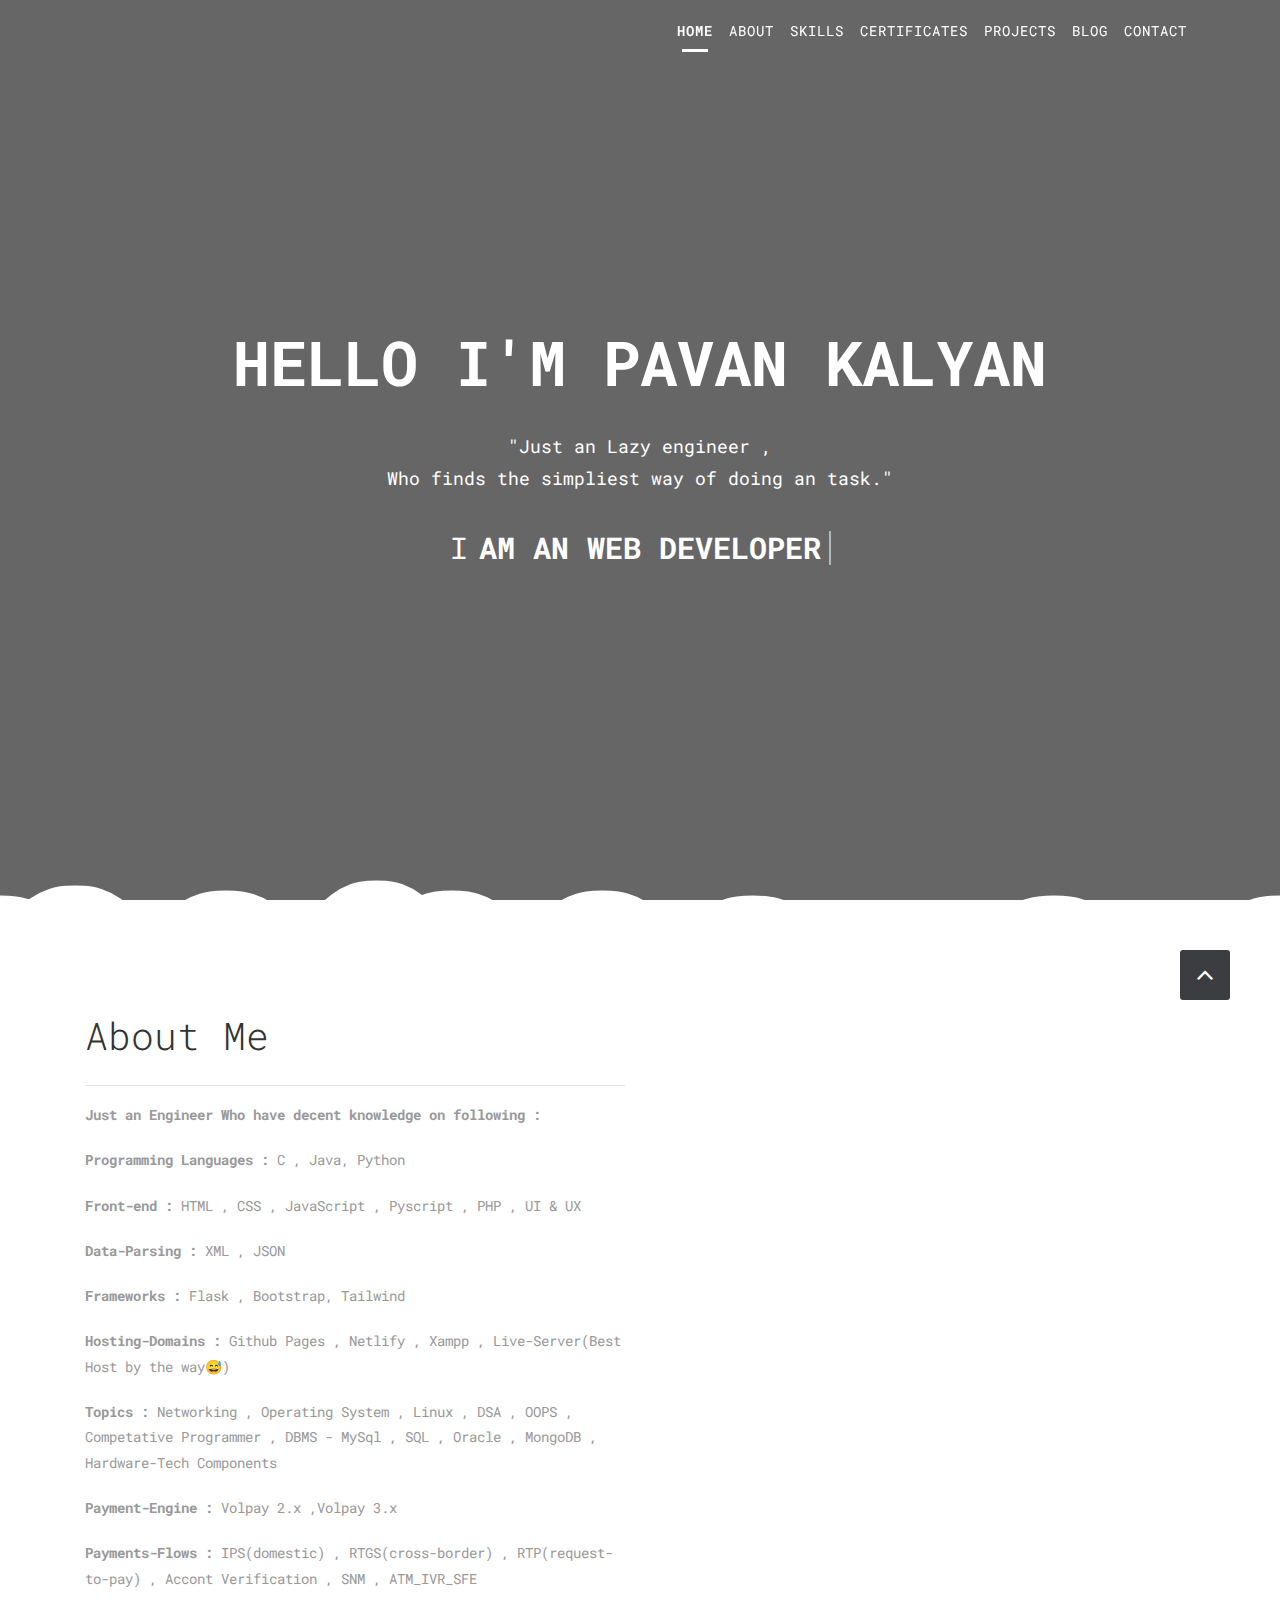
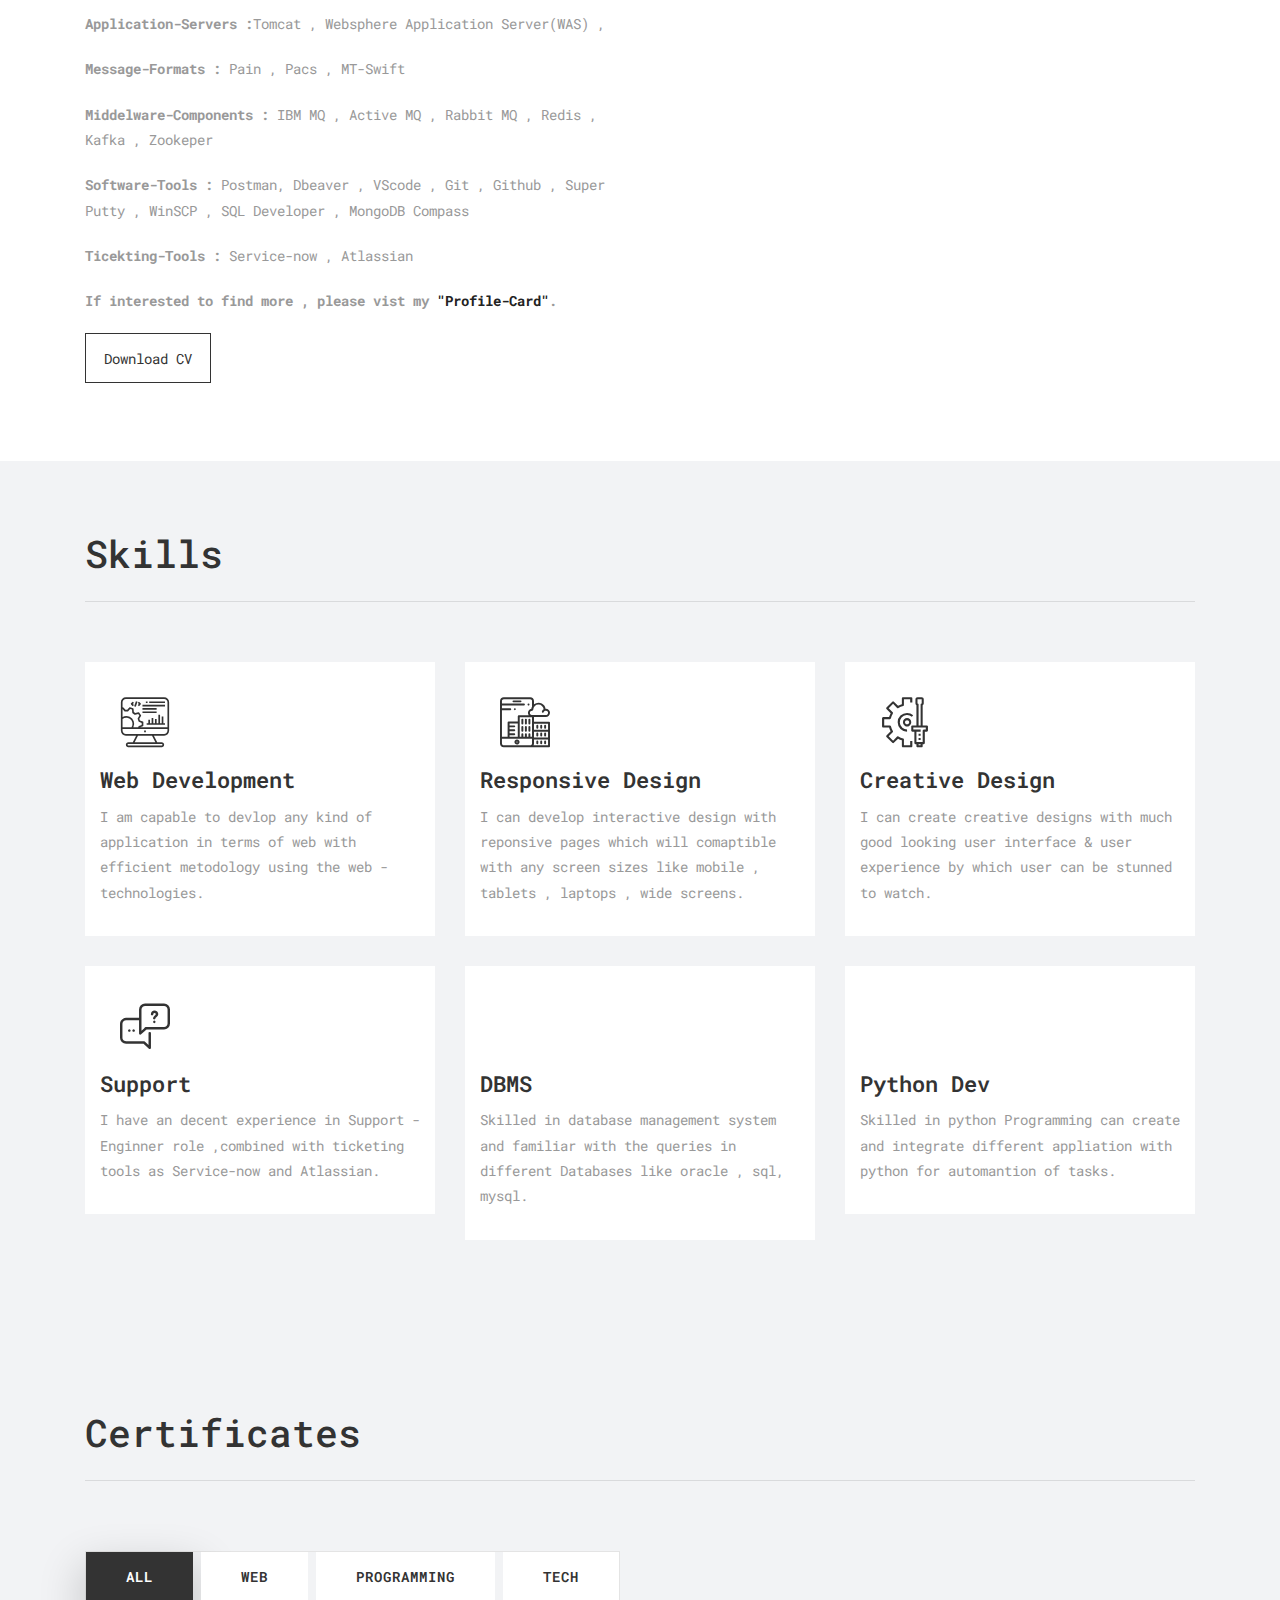
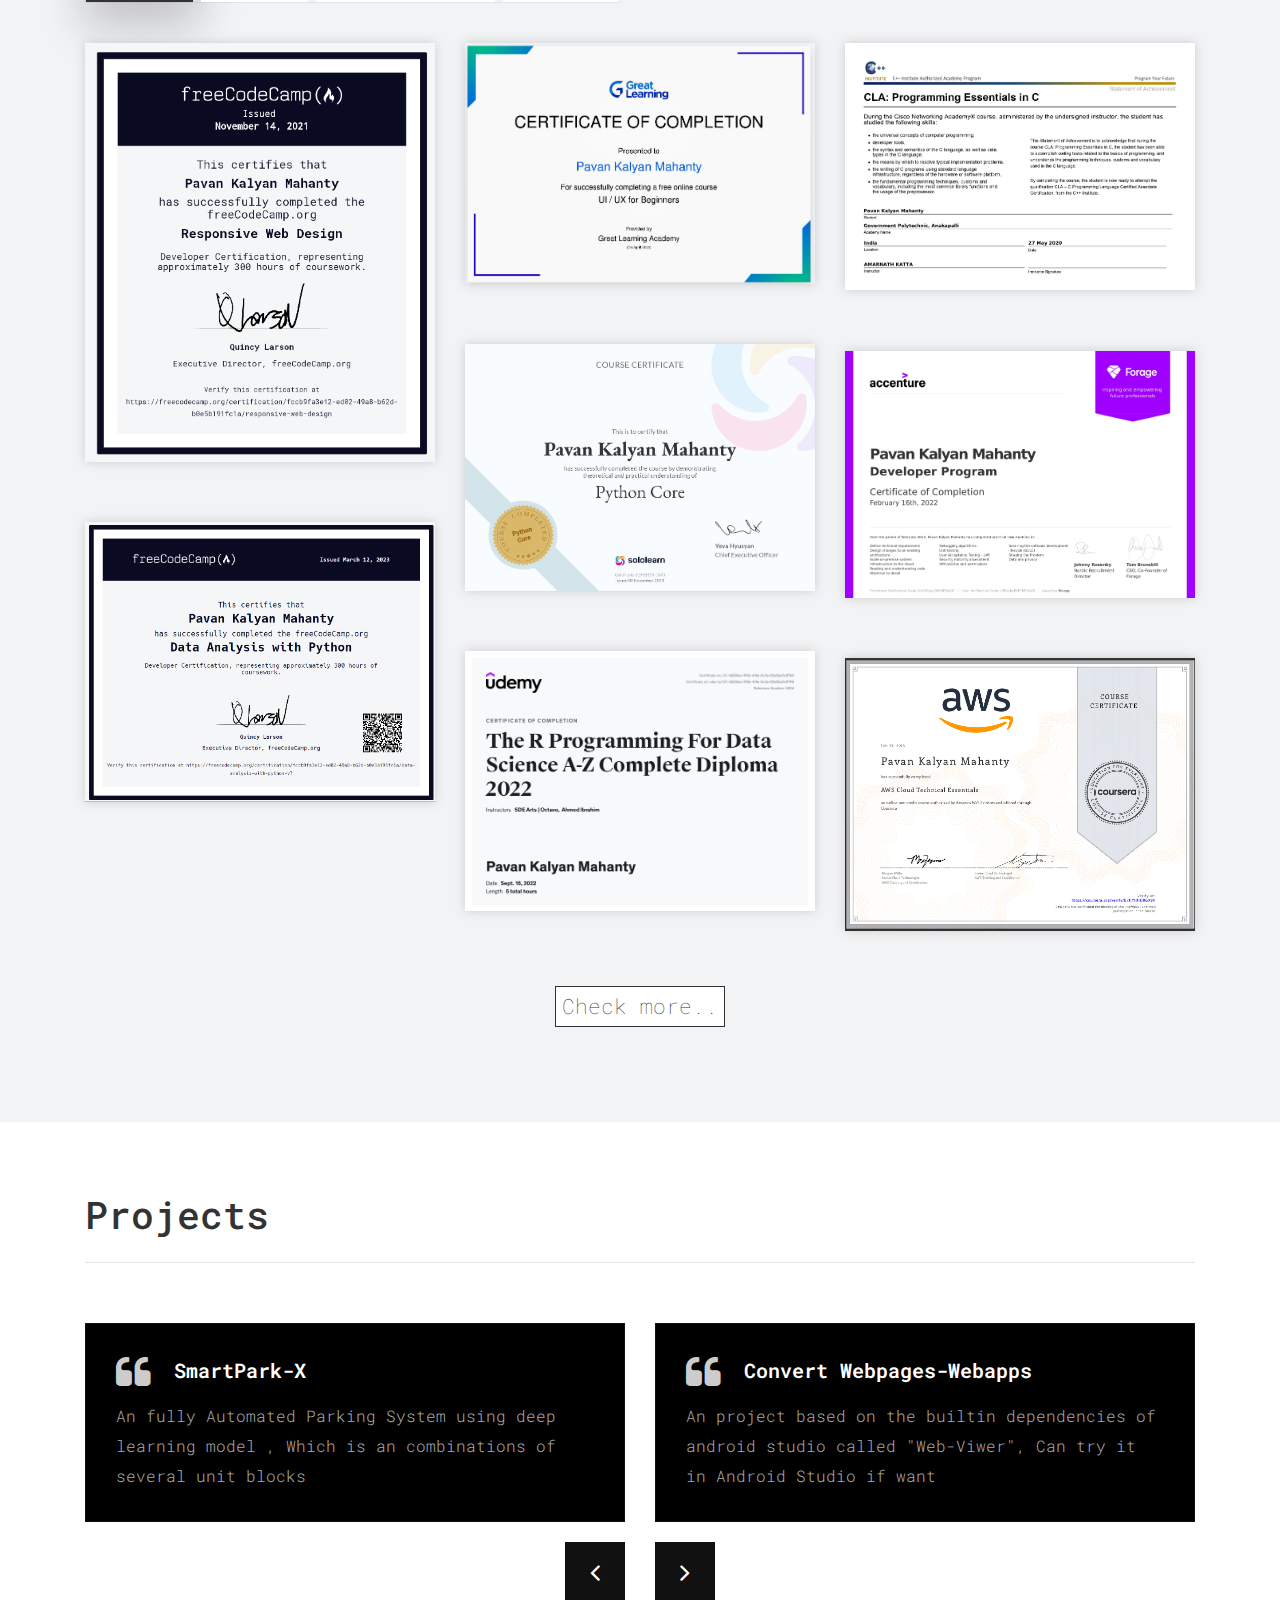
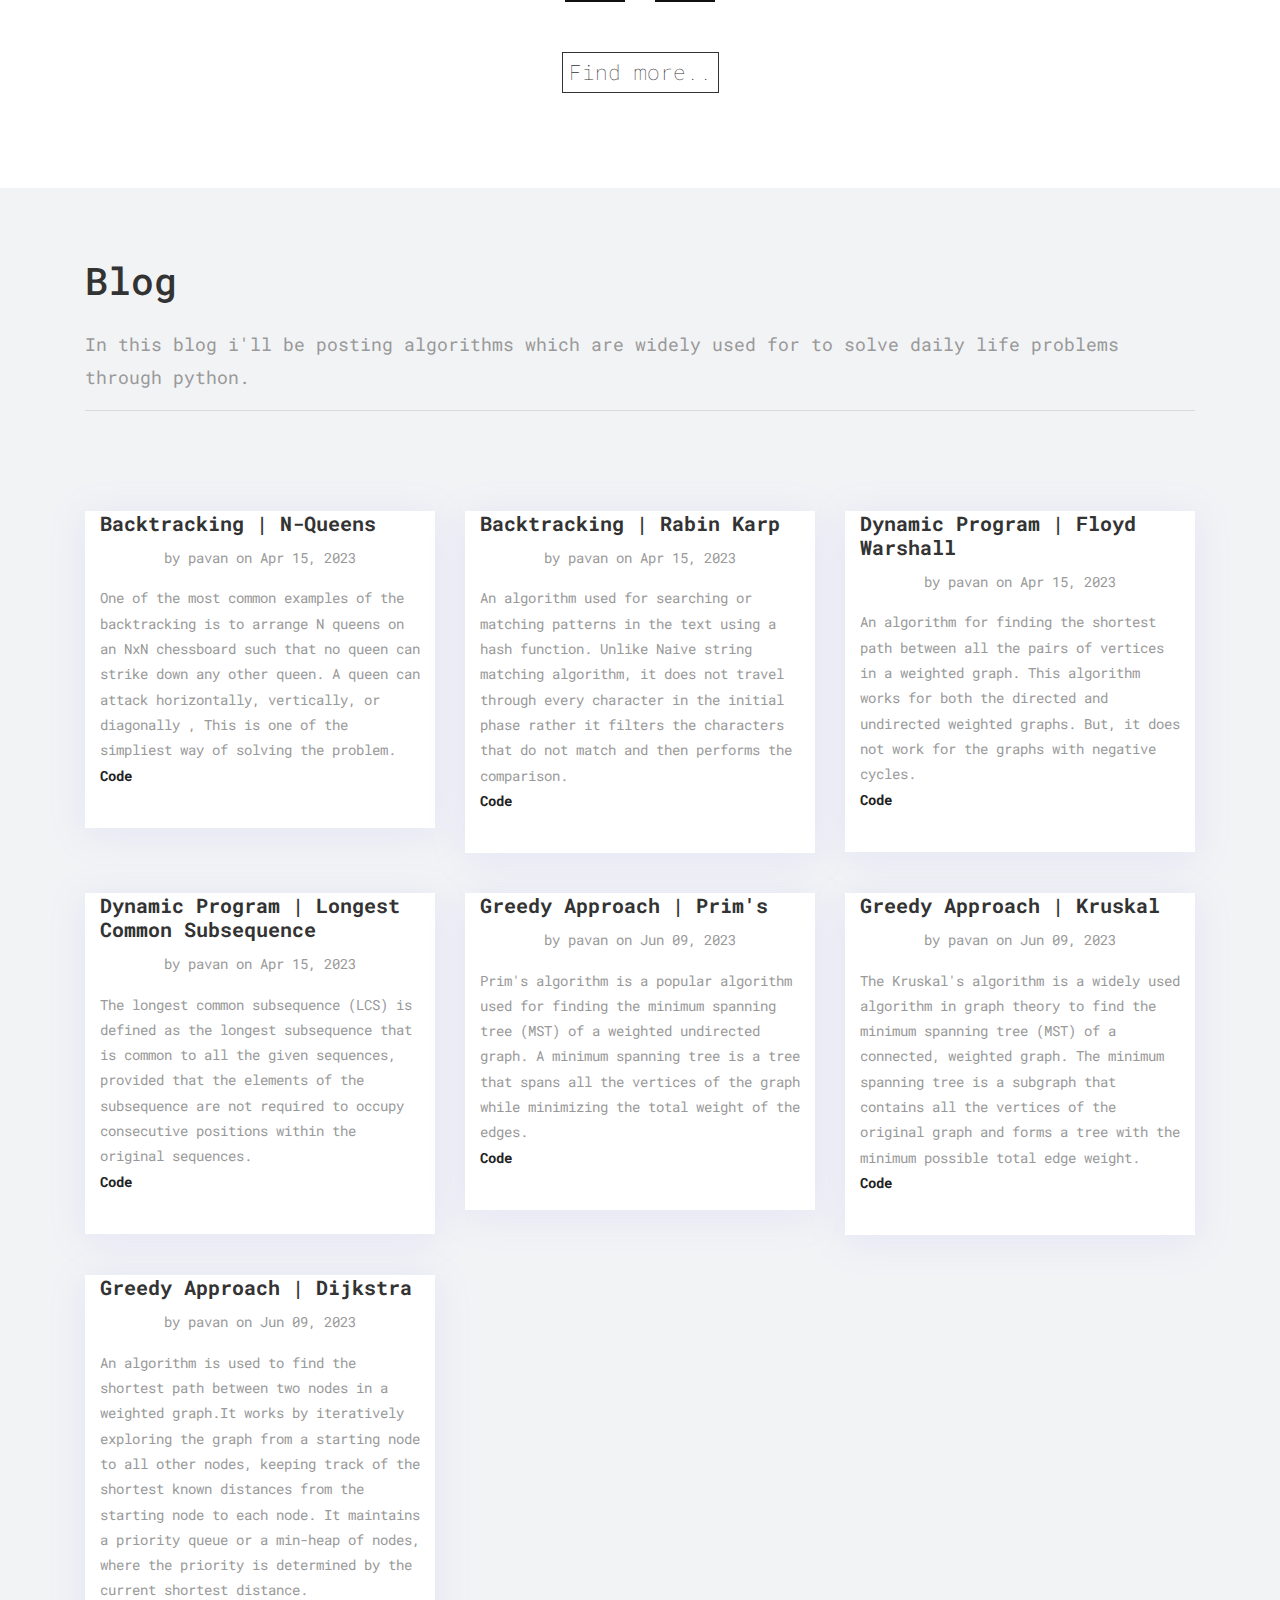
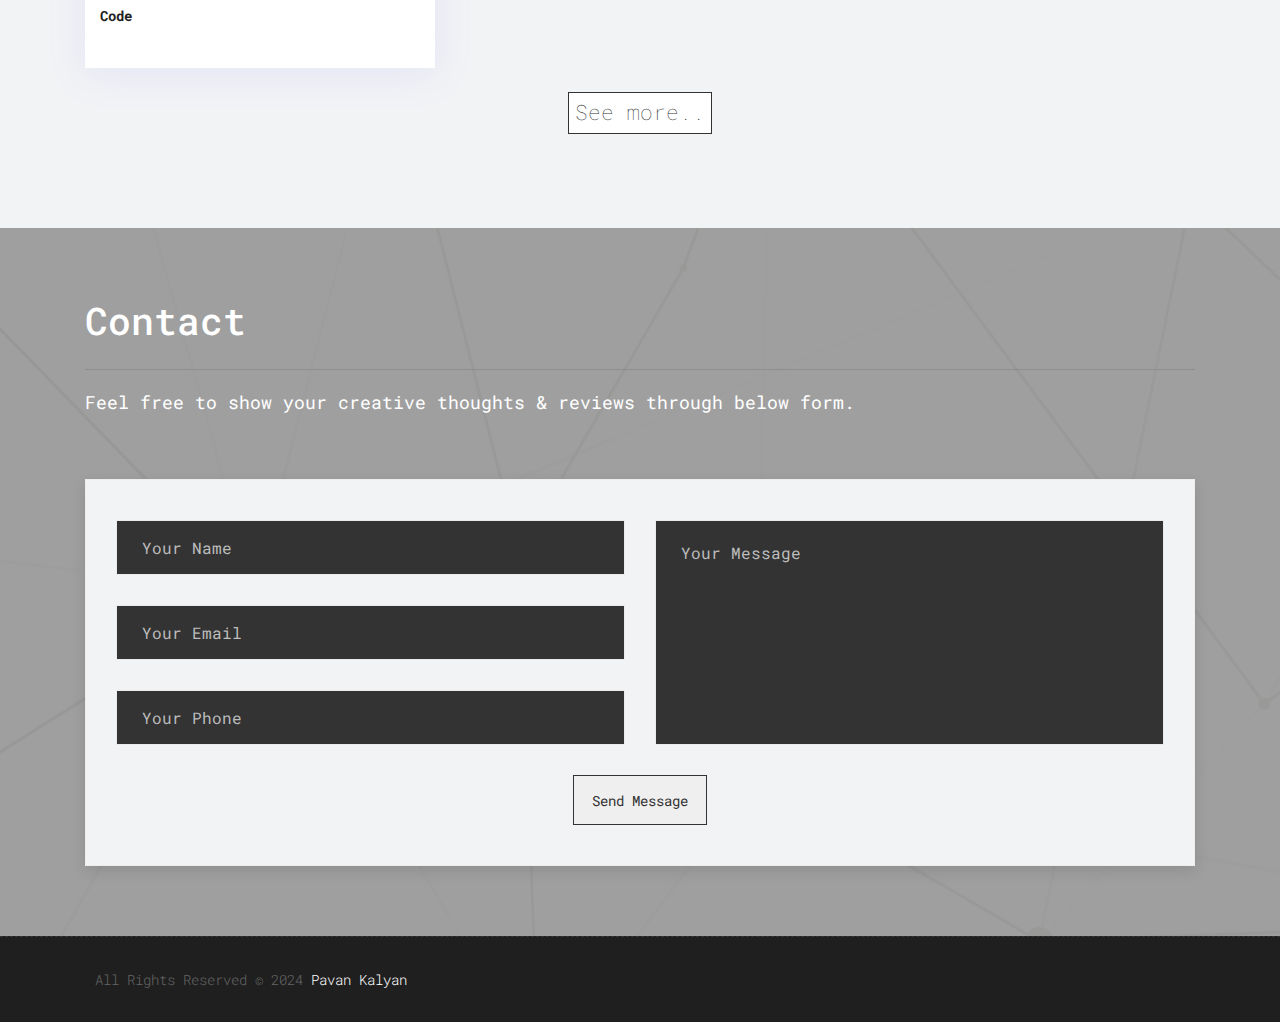
==== commit ed2a45dd: "Update index.html" ====
--- a/index.html
+++ b/index.html
@@ -685,7 +685,7 @@
         <div class="container">
             <div class="footer-distributed">
                 <div class="footer-left">
-                    <p class="footer-company-name">All Rights Reserved &copy; 2023 <a href="index.html">Pavan Kalyan</a>
+                    <p class="footer-company-name">All Rights Reserved &copy; 2024 <a href="index.html">Pavan Kalyan</a>
 
                 </div>
             </div>
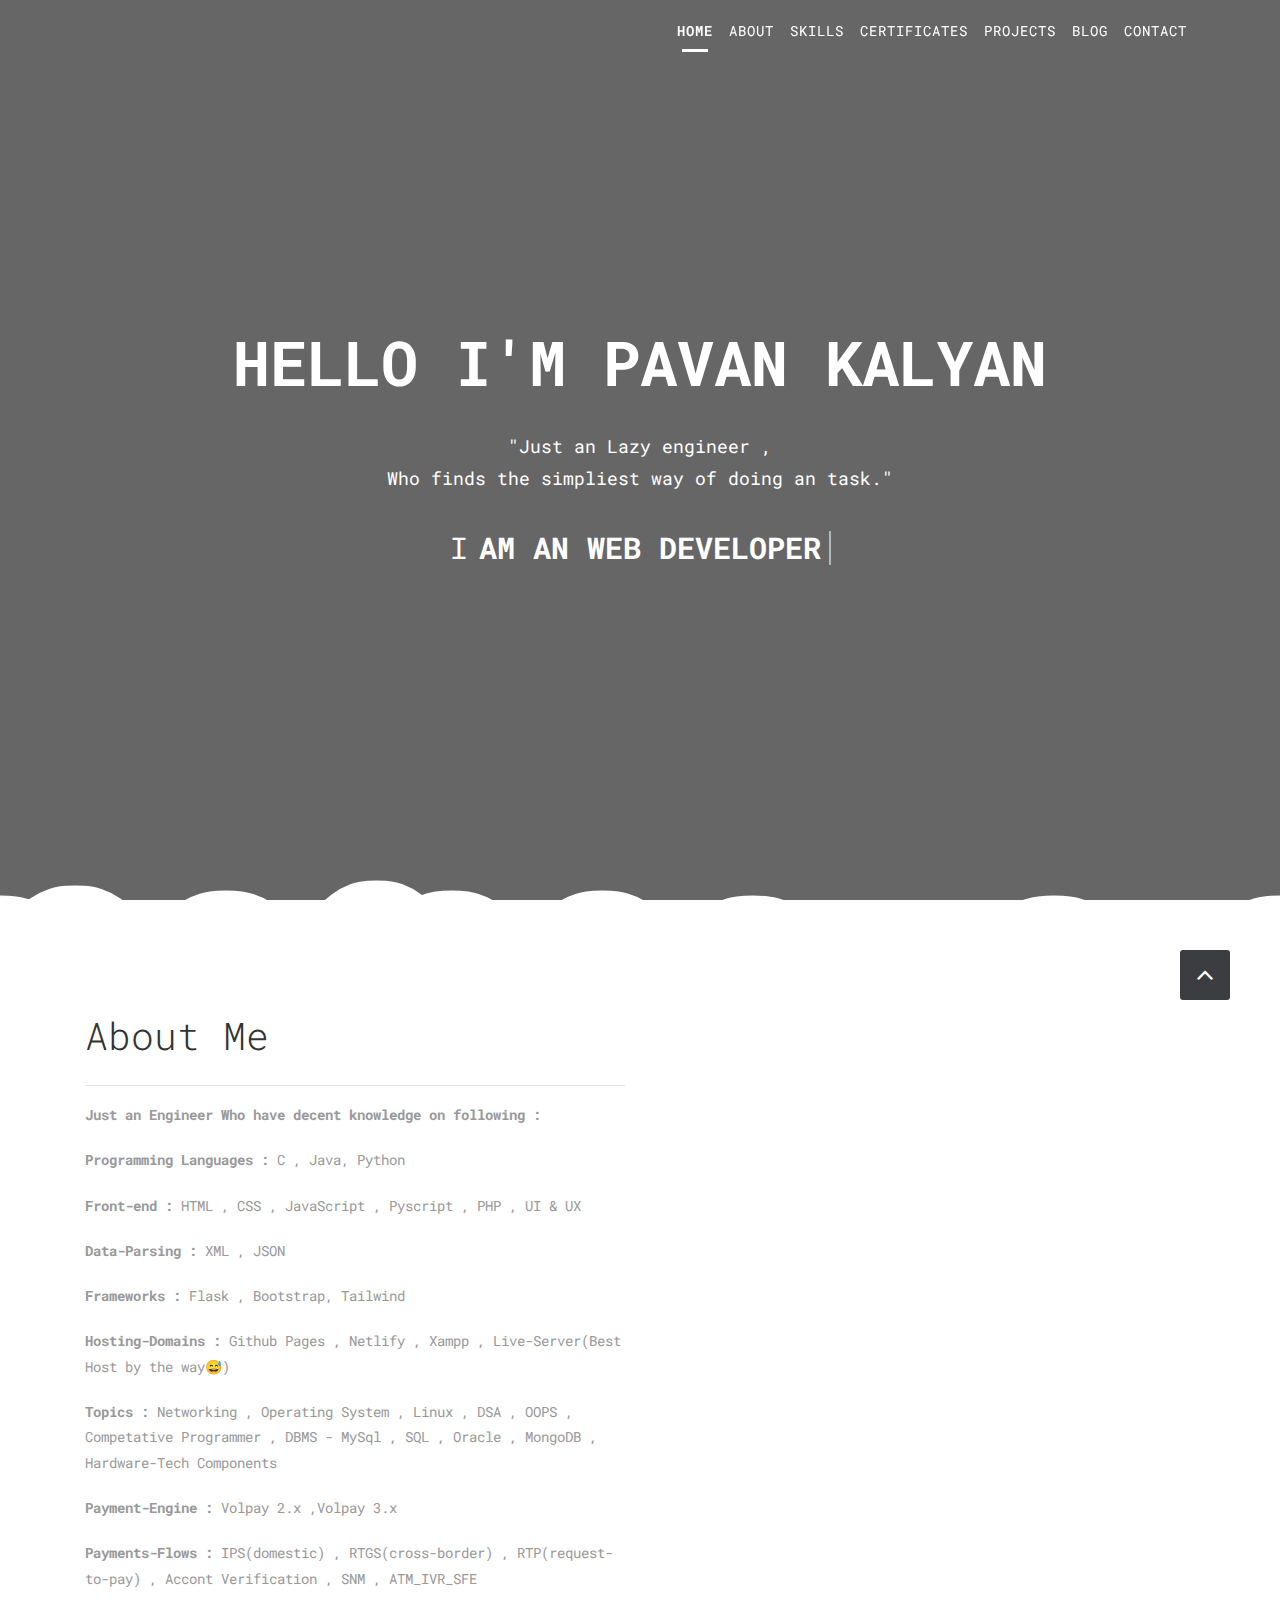
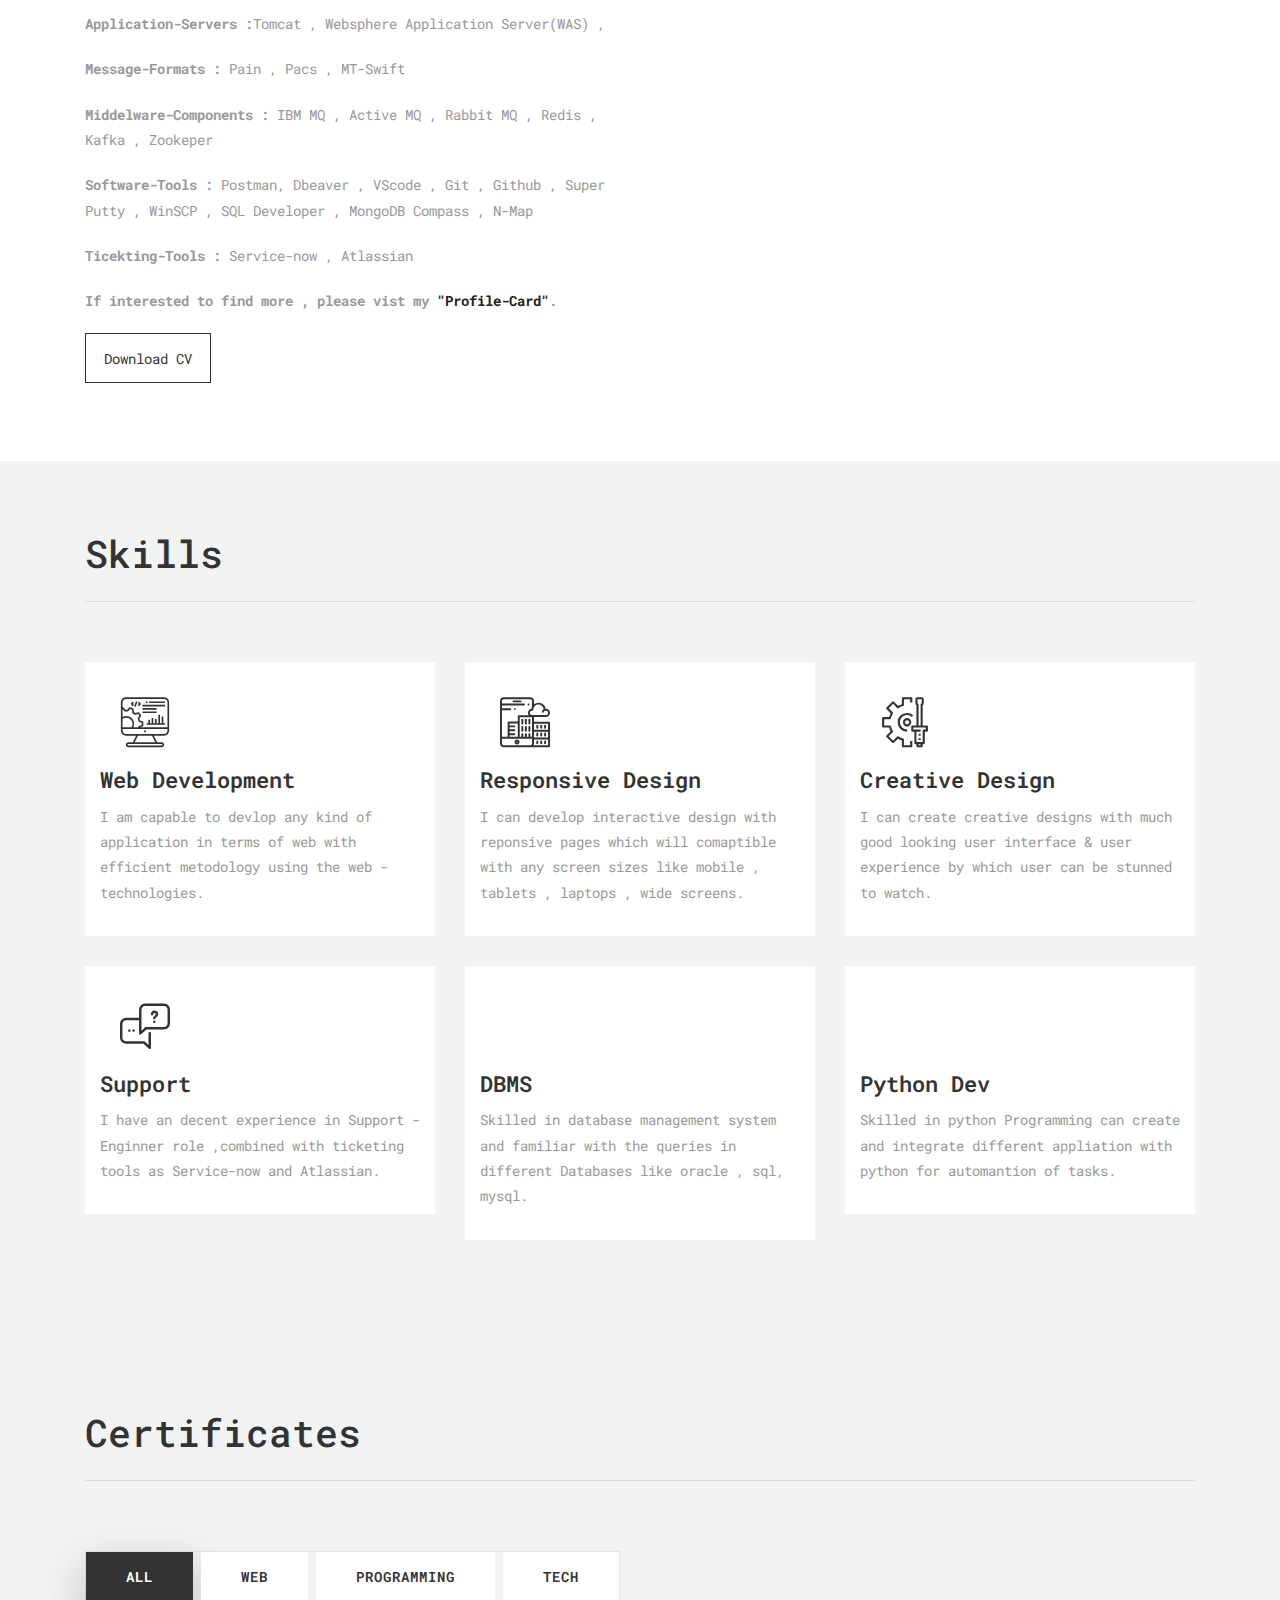
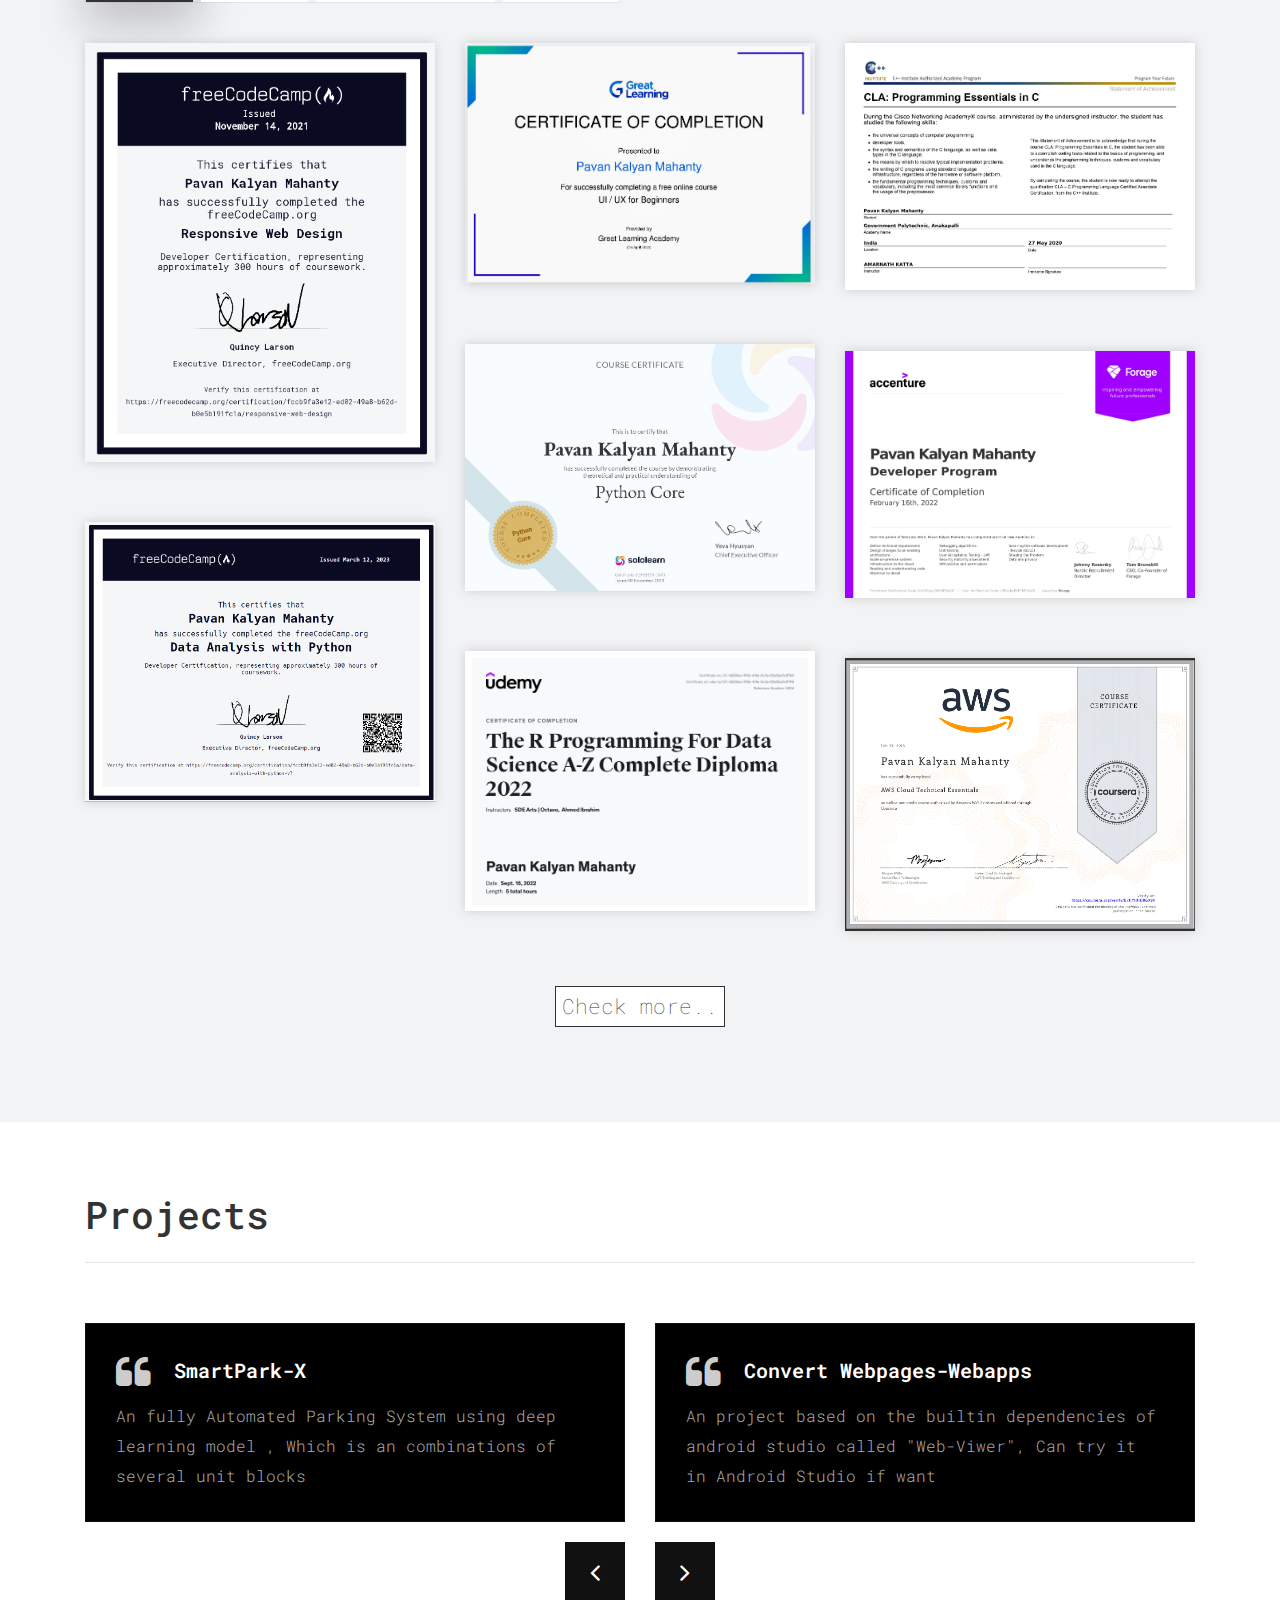
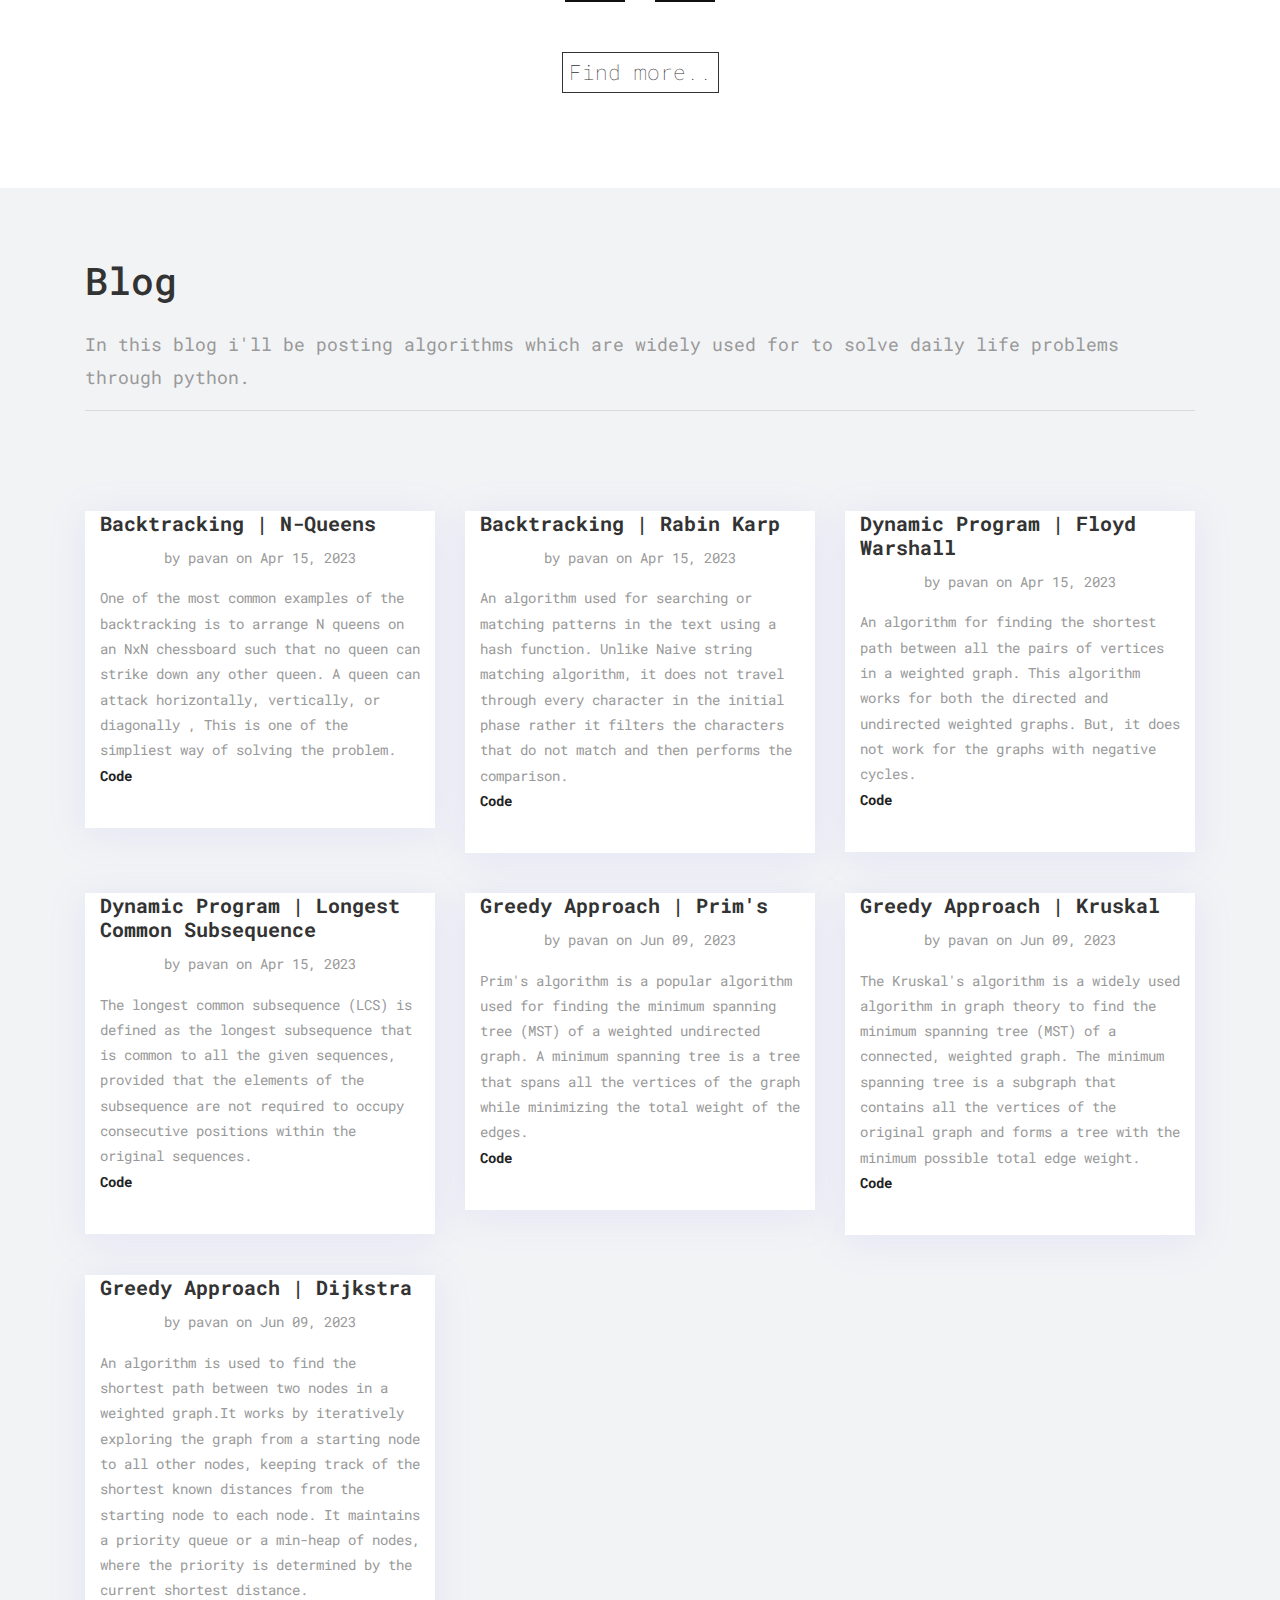
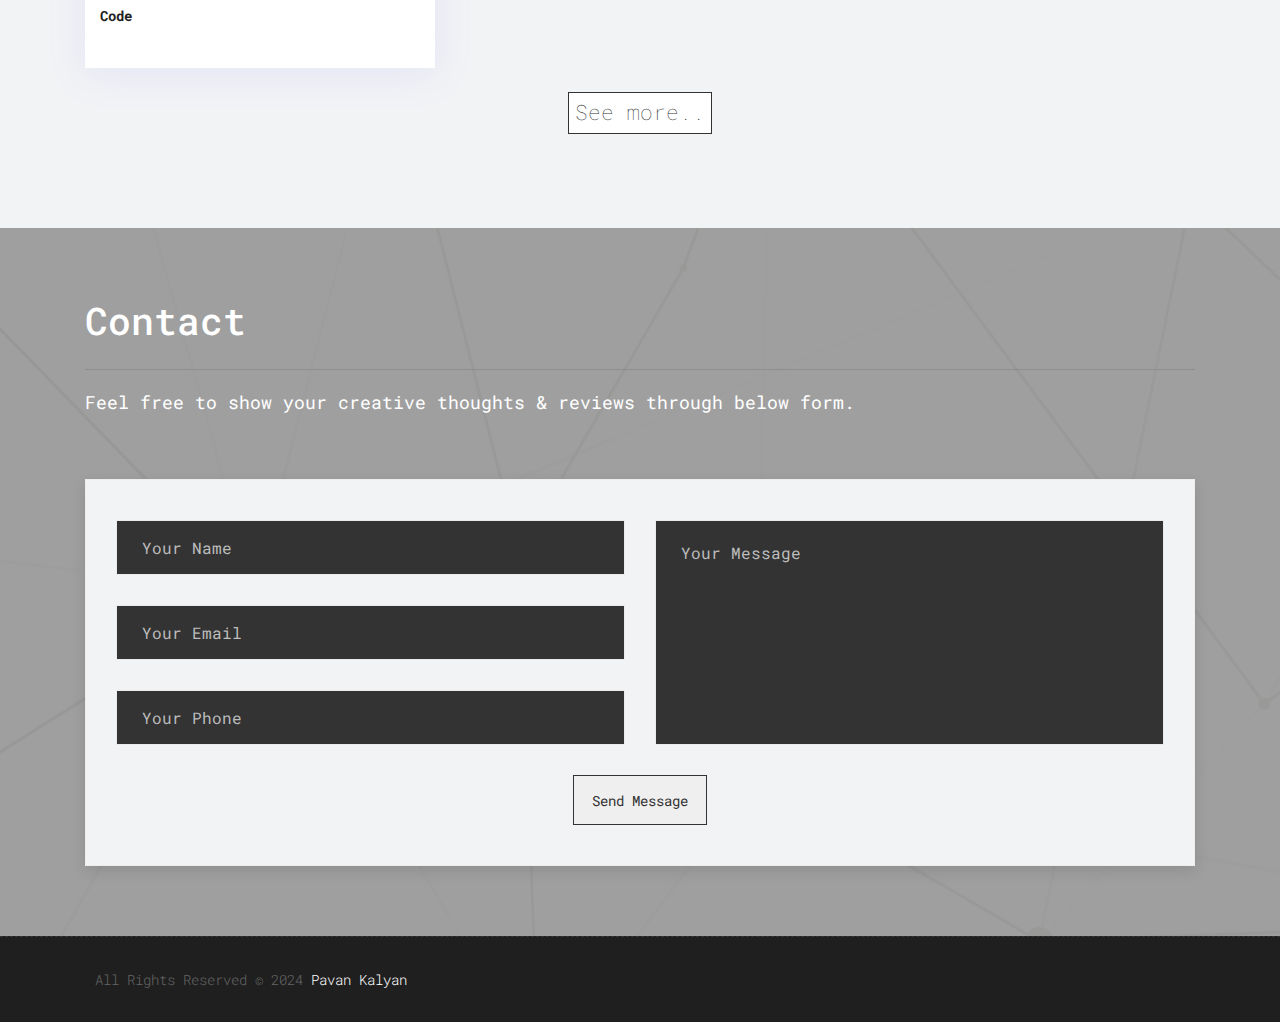
==== commit c1dc4a85: "Update index.html" ====
--- a/index.html
+++ b/index.html
@@ -161,7 +161,7 @@
                         <p><b>Message-Formats : </b>Pain , Pacs , MT-Swift </p>
                         <p><b>Middelware-Components :</b> IBM MQ , Active MQ , Rabbit MQ , Redis , Kafka , Zookeper</p>
                         <p><b>Software-Tools : </b>Postman, Dbeaver , VScode , Git , Github , Super
-                            Putty , WinSCP , SQL Developer , MongoDB Compass</p>
+                            Putty , WinSCP , SQL Developer , MongoDB Compass , N-Map</p>
                         <p><b>Ticekting-Tools : </b>Service-now , Atlassian</p>
 
                         <p><b>If interested to find more , please vist my <a
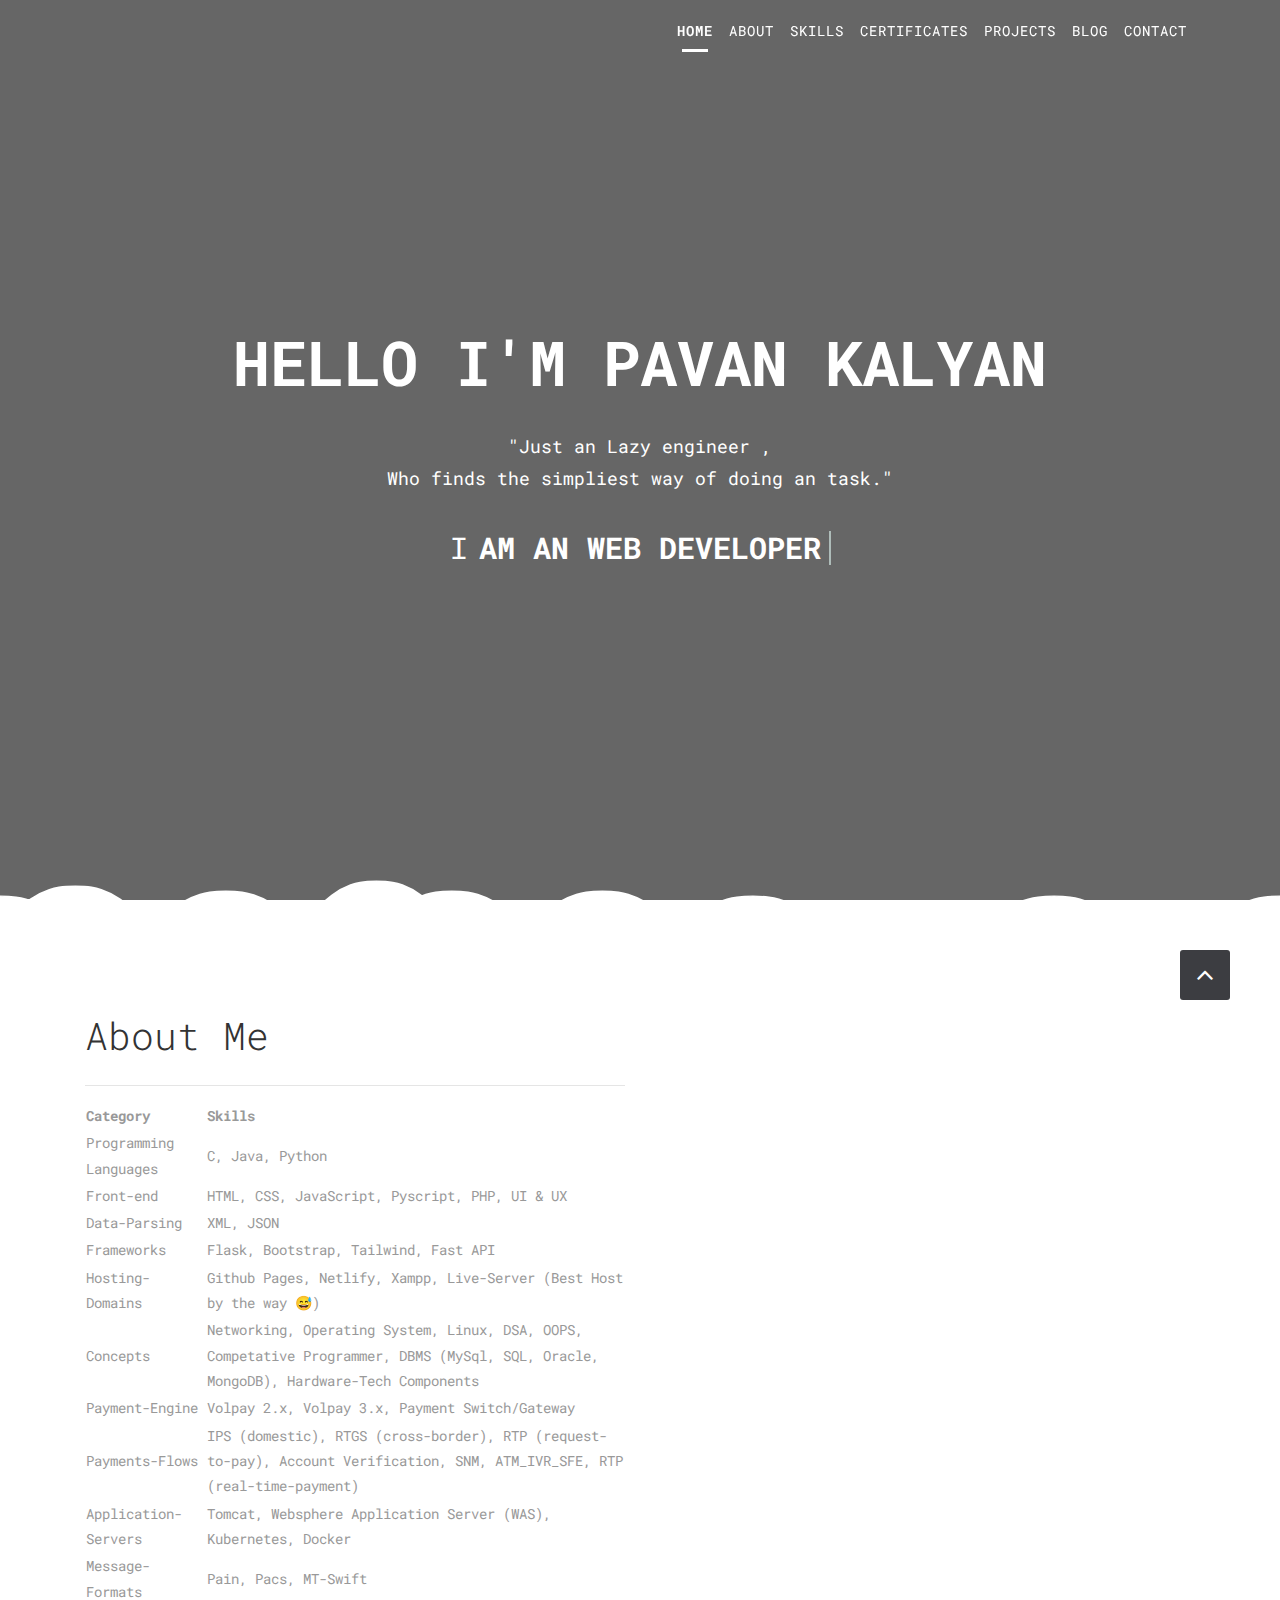
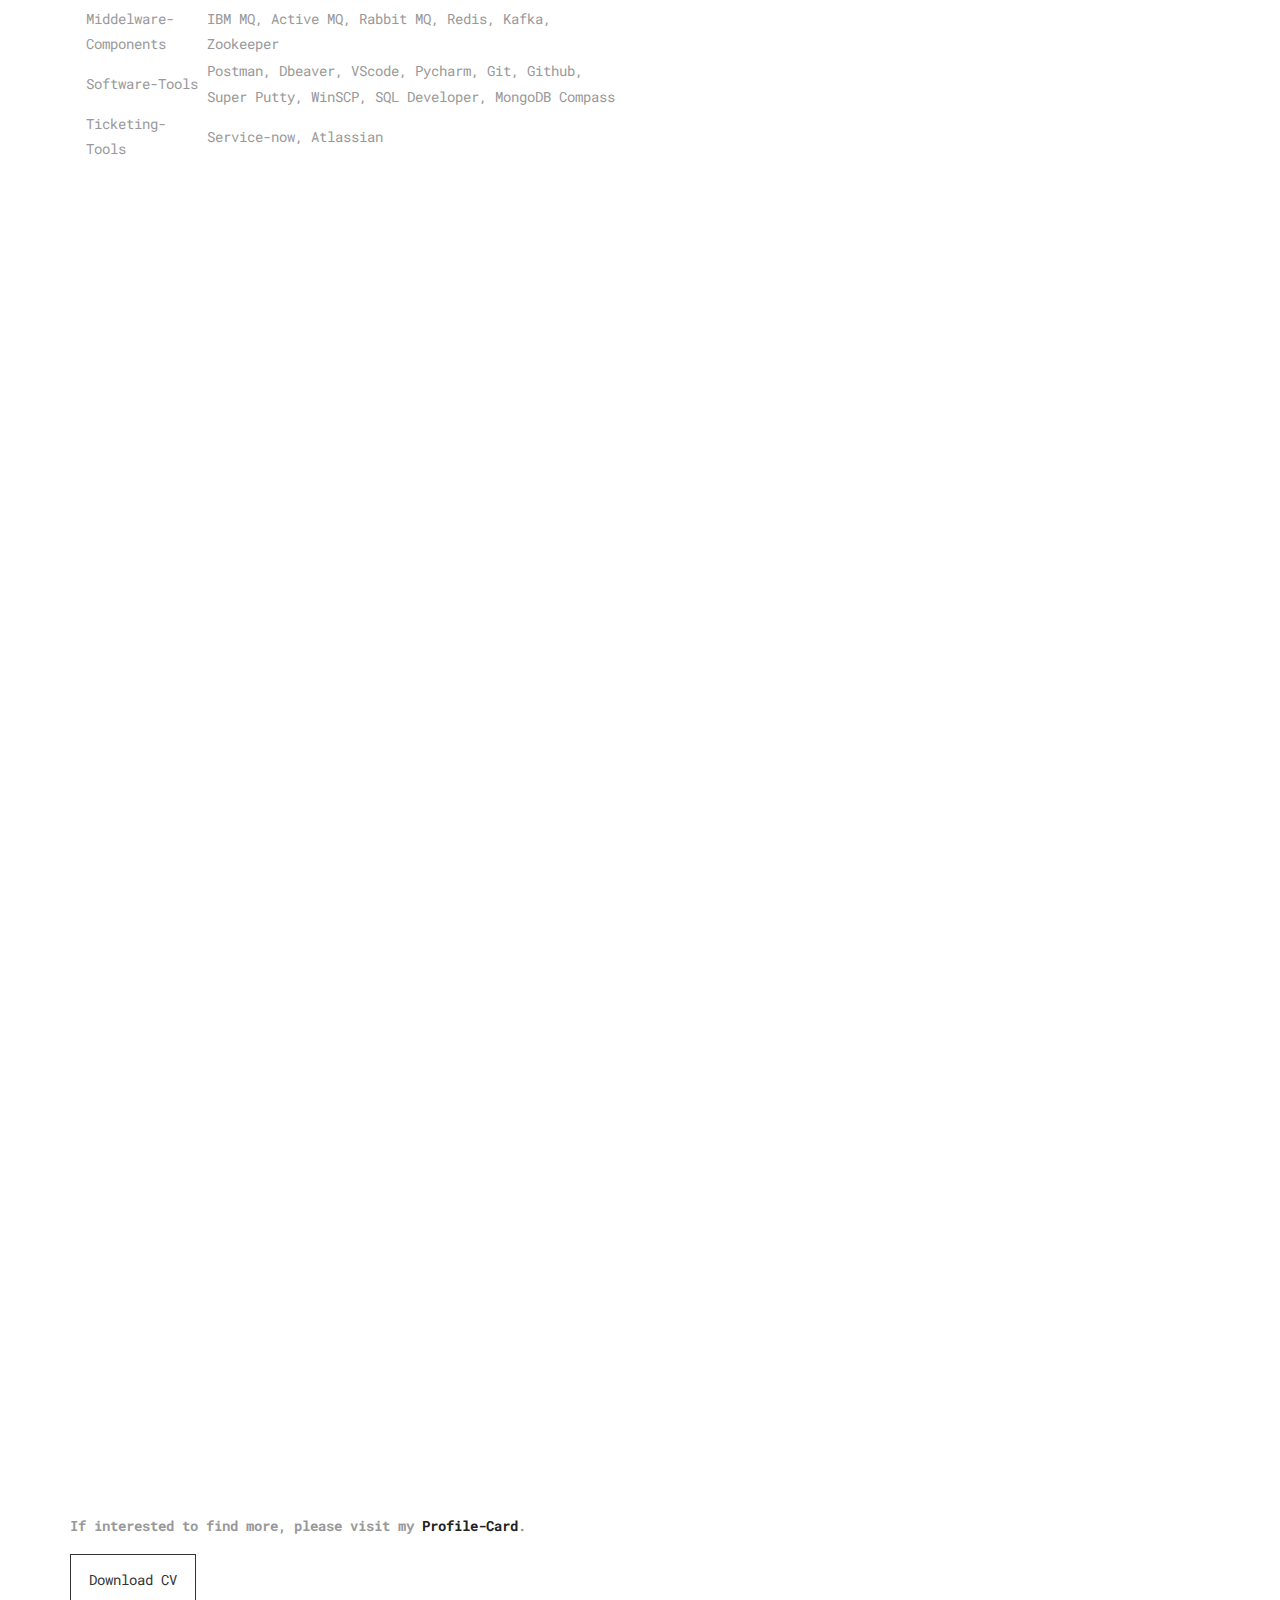
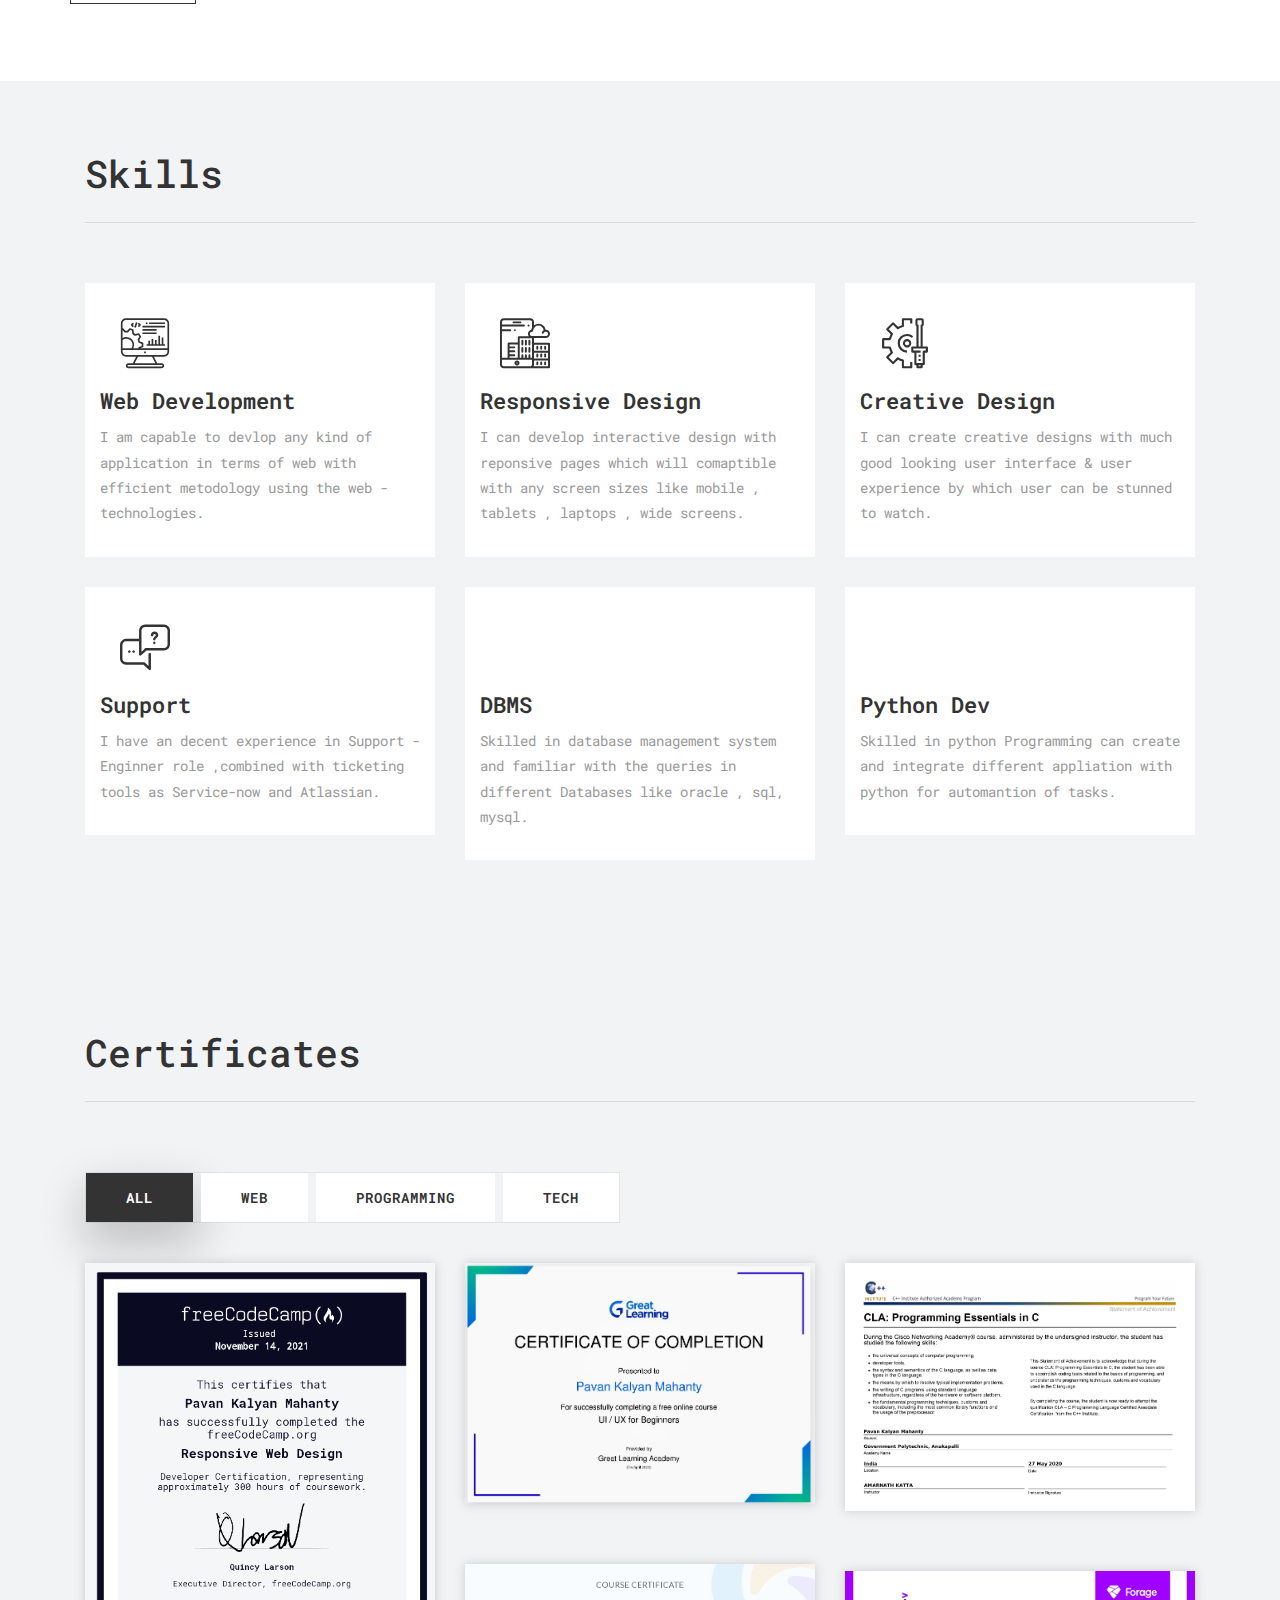
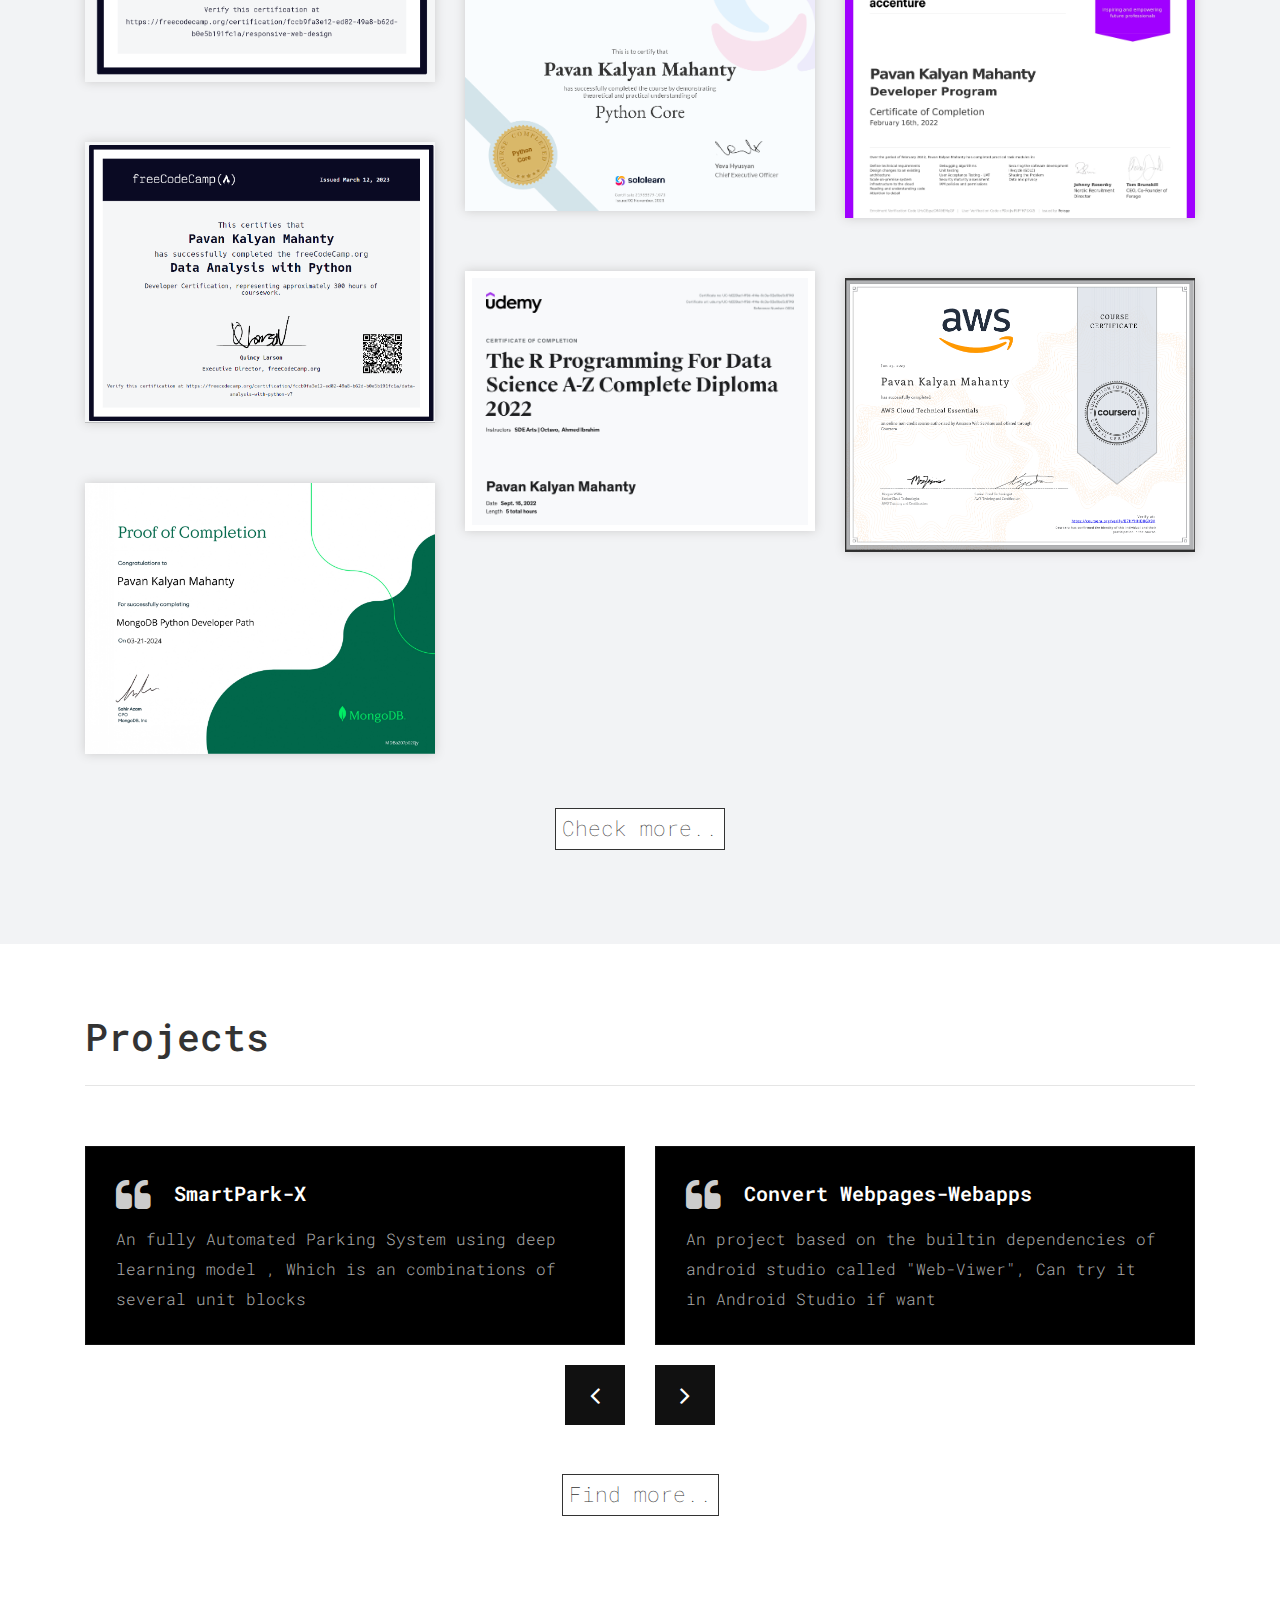
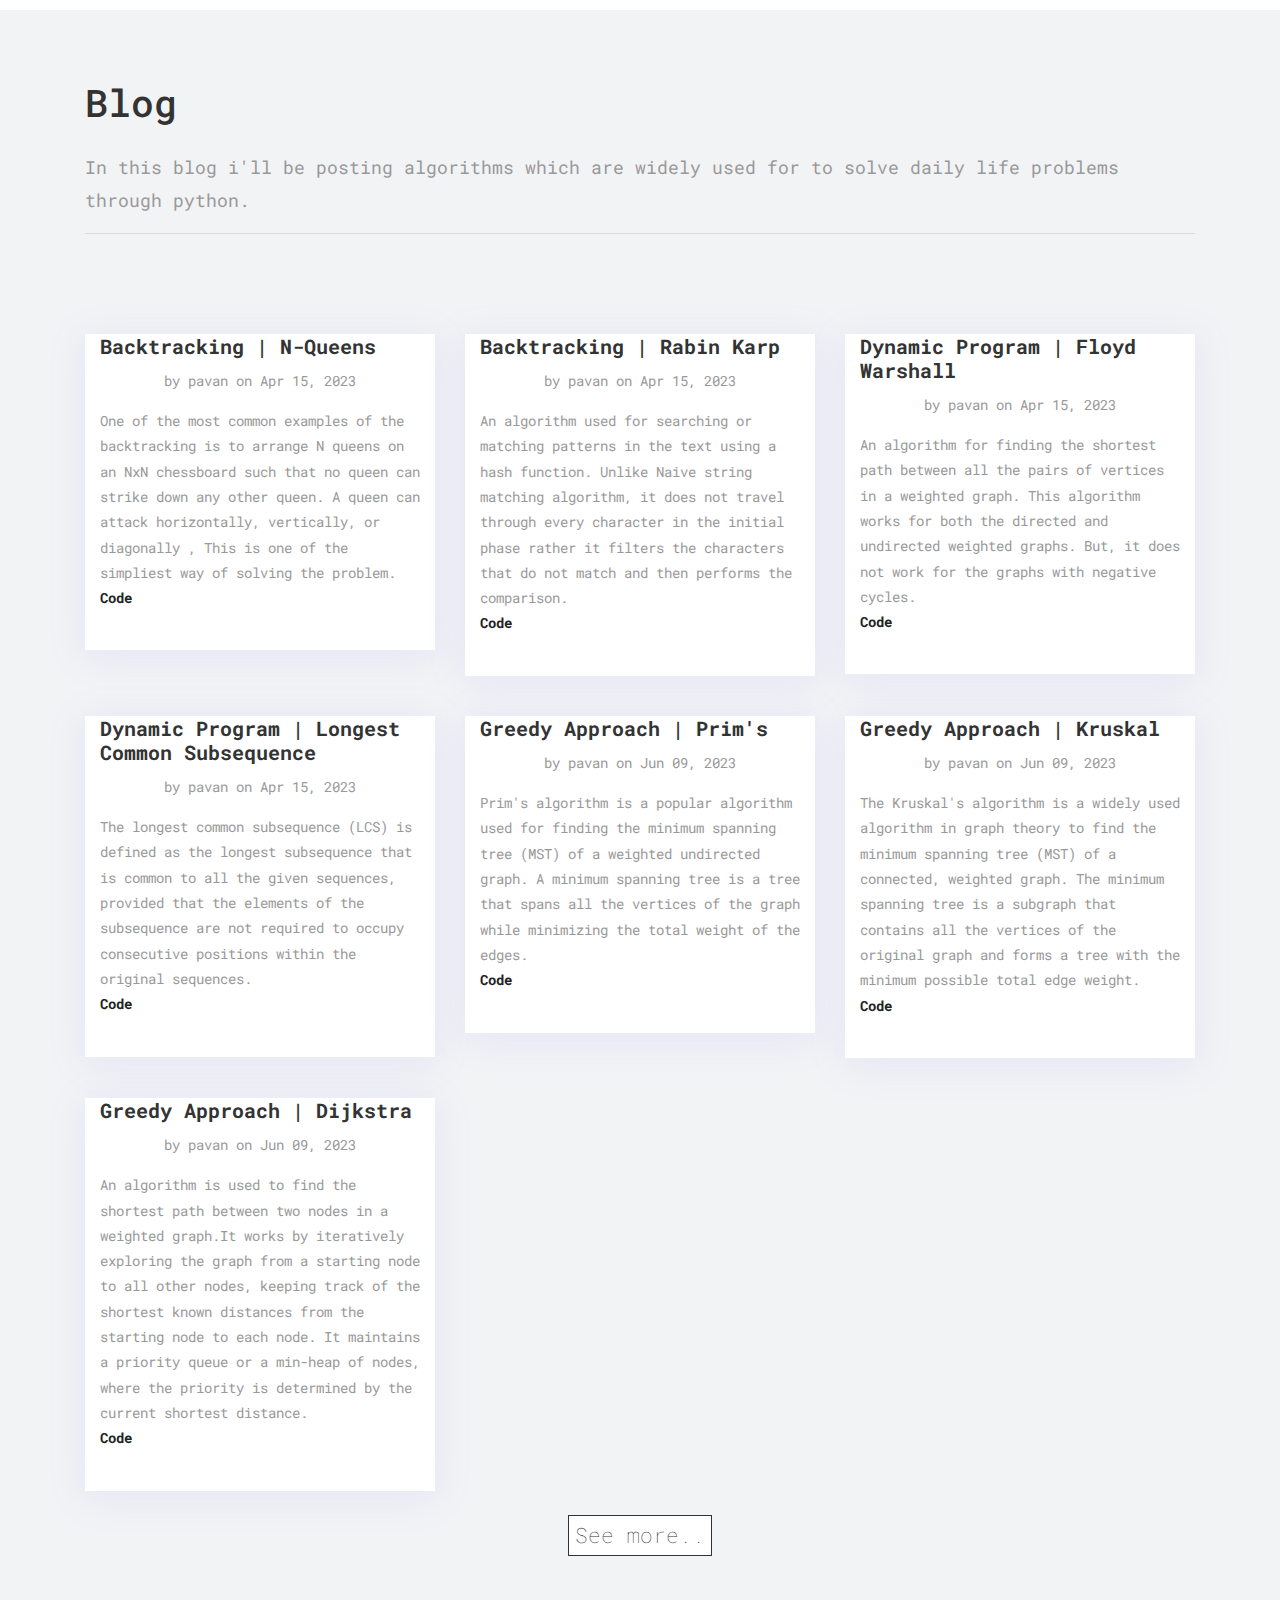
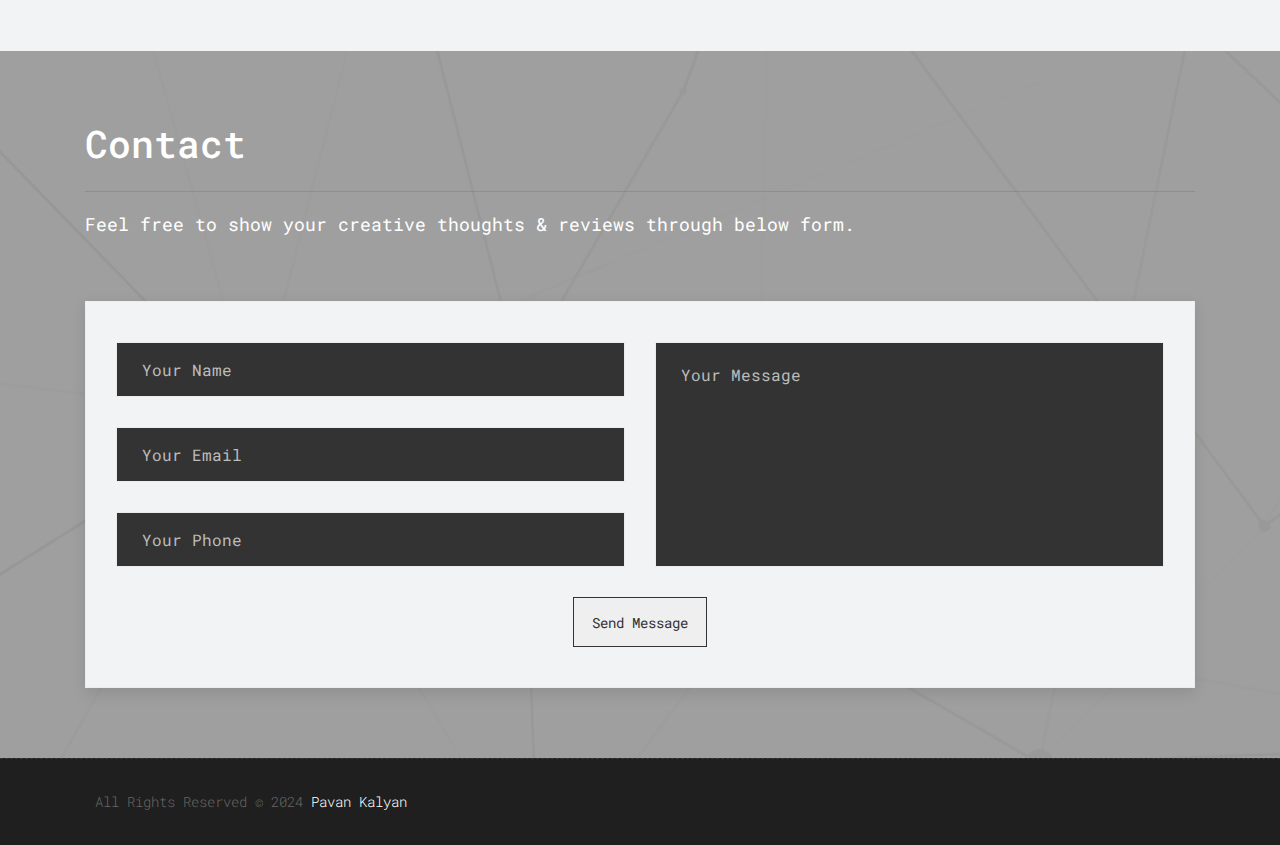
==== commit baeed327: "Update index.html" ====
--- a/index.html
+++ b/index.html
@@ -143,42 +143,90 @@
                     <div class="message-box">
                         <h2>About Me</h2>
                         <hr>
-
-                        <p><b>Just an Engineer Who have decent knowledge on following : </b></p>
-                        <p><b>Programming Languages :</b> C , Java, Python </p>
-                        <p><b>Front-end :</b> HTML , CSS , JavaScript , Pyscript , PHP , UI & UX </p>
-                        <p><b>Data-Parsing : </b> XML , JSON </p>
-                        <p><b>Frameworks : </b>Flask , Bootstrap, Tailwind </p>
-                        <p><b>Hosting-Domains : </b>Github Pages , Netlify , Xampp , Live-Server(Best Host by the way😅)
-                        </p>
-                        <p><b>Topics : </b>Networking , Operating System , Linux , DSA , OOPS , Competative Programmer ,
-                            DBMS - MySql , SQL , Oracle , MongoDB , Hardware-Tech Components
-                        </p>
-                        <p><b>Payment-Engine : </b>Volpay 2.x ,Volpay 3.x </p>
-                        <p><b>Payments-Flows : </b>IPS(domestic) , RTGS(cross-border) , RTP(request-to-pay) , Accont
-                            Verification , SNM , ATM_IVR_SFE </p>
-                        <p><b>Application-Servers :</b>Tomcat , Websphere Application Server(WAS) ,</p>
-                        <p><b>Message-Formats : </b>Pain , Pacs , MT-Swift </p>
-                        <p><b>Middelware-Components :</b> IBM MQ , Active MQ , Rabbit MQ , Redis , Kafka , Zookeper</p>
-                        <p><b>Software-Tools : </b>Postman, Dbeaver , VScode , Git , Github , Super
-                            Putty , WinSCP , SQL Developer , MongoDB Compass , N-Map</p>
-                        <p><b>Ticekting-Tools : </b>Service-now , Atlassian</p>
-
-                        <p><b>If interested to find more , please vist my <a
-                                    href="https://pavan-links.netlify.app/">"Profile-Card"</a>.</b></p>
-
-                        <a href="https://pavan502-pk.github.io/Portfolio/PavanKalyanMahanty-Resume.pdf"
-                            class="sim-btn btn-hover-new" data-text="Download CV"><span>Download CV</span></a>
+                        <table>
+                            <tr>
+                                <th>Category</th>
+                                <th>Skills</th>
+                            </tr>
+                            <tr>
+                                <td>Programming Languages</td>
+                                <td>C, Java, Python</td>
+                            </tr>
+                            <tr>
+                                <td>Front-end</td>
+                                <td>HTML, CSS, JavaScript, Pyscript, PHP, UI & UX</td>
+                            </tr>
+                            <tr>
+                                <td>Data-Parsing</td>
+                                <td>XML, JSON</td>
+                            </tr>
+                            <tr>
+                                <td>Frameworks</td>
+                                <td>Flask, Bootstrap, Tailwind, Fast API</td>
+                            </tr>
+                            <tr>
+                                <td>Hosting-Domains</td>
+                                <td>Github Pages, Netlify, Xampp, Live-Server (Best Host by the way 😅)</td>
+                            </tr>
+                            <tr>
+                                <td>Concepts</td>
+                                <td>Networking, Operating System, Linux, DSA, OOPS, Competative Programmer, DBMS (MySql,
+                                    SQL, Oracle, MongoDB), Hardware-Tech Components</td>
+                            </tr>
+                            <tr>
+                                <td>Payment-Engine</td>
+                                <td>Volpay 2.x, Volpay 3.x, Payment Switch/Gateway</td>
+                            </tr>
+                            <tr>
+                                <td>Payments-Flows</td>
+                                <td>IPS (domestic), RTGS (cross-border), RTP (request-to-pay), Account Verification,
+                                    SNM, ATM_IVR_SFE, RTP (real-time-payment)</td>
+                            </tr>
+                            <tr>
+                                <td>Application-Servers</td>
+                                <td>Tomcat, Websphere Application Server (WAS), Kubernetes, Docker</td>
+                            </tr>
+                            <tr>
+                                <td>Message-Formats</td>
+                                <td>Pain, Pacs, MT-Swift</td>
+                            </tr>
+                            <tr>
+                                <td>Middelware-Components</td>
+                                <td>IBM MQ, Active MQ, Rabbit MQ, Redis, Kafka, Zookeeper</td>
+                            </tr>
+                            <tr>
+                                <td>Software-Tools</td>
+                                <td>Postman, Dbeaver, VScode, Pycharm, Git, Github, Super Putty, WinSCP, SQL Developer,
+                                    MongoDB Compass</td>
+                            </tr>
+                            <tr>
+                                <td>Ticketing-Tools</td>
+                                <td>Service-now, Atlassian</td>
+                            </tr>
+                        </table>
                         </hr>
                     </div><!-- end messagebox -->
                 </div><!-- end col -->
 
-                <div class="col-md-6">
+                <div class="small-img-container">
+
                     <div class="right-box-pro wow fadeIn">
                         <img src="uploads/about_04.jpg" alt="" class="img-fluid img-rounded">
                     </div><!-- end media -->
-                </div><!-- end col -->
+
+                    <div class="CV">
+                        <p><strong>If interested to find more, please visit my <a
+                                    href="https://pavan-links.netlify.app/" target="_blank">Profile-Card</a>.</strong>
+                        </p>
+
+                        <a href="https://pavan502-pk.github.io/Portfolio/PavanKalyanMahanty-Resume.pdf"
+                            class="sim-btn btn-hover-new" data-text="Download CV"><span>Download CV</span></a>
+                    </div>
+
+                </div><!-- end col -->
+
             </div><!-- end row -->
+
         </div><!-- end container -->
     </div><!-- end section -->
 
@@ -367,10 +415,22 @@
                     </div>
                 </div>
 
+                <!-- Certificate 9 -->
+                <div class="col-md-4 col-sm-6 gallery-grid gal_c">
+                    <div class="gallery-single fix">
+                        <img src="uploads/ct5.jpg" class="img-fluid" alt="Image">
+                        <div class="img-overlay">
+                            <a href="uploads/ct5.jpg" data-rel="prettyPhoto[gal]" class="hoverbutton global-radius"><i
+                                    class="fa fa-picture-o"></i></a>
+                        </div>
+                    </div>
+                </div>
+
             </div>
 
             <div class="project-button">
-                <a href="https://pavan502-pk.github.io/Certificates/index.html"><button class="button-arounder">Check more..</button></a>
+                <a href="https://pavan502-pk.github.io/Certificates/index.html"><button class="button-arounder">Check
+                        more..</button></a>
             </div>
         </div>
     </div>
@@ -599,13 +659,15 @@
                                 maintains a priority queue or a min-heap of nodes, where the priority is determined by
                                 the current shortest distance.</p>
 
-                            <p><a href="https://github.com/Pavan502-pk/ALGORITHMS-python/blob/main/GREEEDY/DIJKSTRA.py"><b> Code</b></a></p>
+                            <p><a href="https://github.com/Pavan502-pk/ALGORITHMS-python/blob/main/GREEEDY/DIJKSTRA.py"><b>
+                                        Code</b></a></p>
                         </div>
                     </div>
                 </div>
 
                 <div class="project-button">
-                    <a href="https://github.com/Pavan502-pk/ALGORITHMS-python"><button class="button-arounder">See more..</button></a>
+                    <a href="https://github.com/Pavan502-pk/ALGORITHMS-python"><button class="button-arounder">See
+                            more..</button></a>
                 </div>
 
             </div>
@@ -635,11 +697,13 @@
                                 <div class="col-md-6">
 
                                     <div class="form-group">
-                                        <input class="form-control" type="text" placeholder="Your Name" name="name" required>
+                                        <input class="form-control" type="text" placeholder="Your Name" name="name"
+                                            required>
                                     </div>
 
                                     <div class="form-group">
-                                        <input class="form-control" type="email" placeholder="Your Email" name="email" required>
+                                        <input class="form-control" type="email" placeholder="Your Email" name="email"
+                                            required>
                                     </div>
 
                                     <div class="form-group">
@@ -651,14 +715,16 @@
 
                                 <div class="col-md-6">
                                     <div class="form-group">
-                                        <textarea class="form-control" id="message" placeholder="Your Message" name="message" required></textarea>
+                                        <textarea class="form-control" id="message" placeholder="Your Message"
+                                            name="message" required></textarea>
                                     </div>
                                 </div>
 
 
                                 <!-- <input type="hidden" name="_captcha" value="false"> -->
                                 <input type="hidden" name="_autoresponse" value="Thanks For The Response ..!!">
-                                <input type="hidden" name="_next" value="https://pavan502-pk.github.io/Portfolio/thanks.html">
+                                <input type="hidden" name="_next"
+                                    value="https://pavan502-pk.github.io/Portfolio/thanks.html">
                                 <input type="hidden" name="_subject" value="New submission!">
 
 
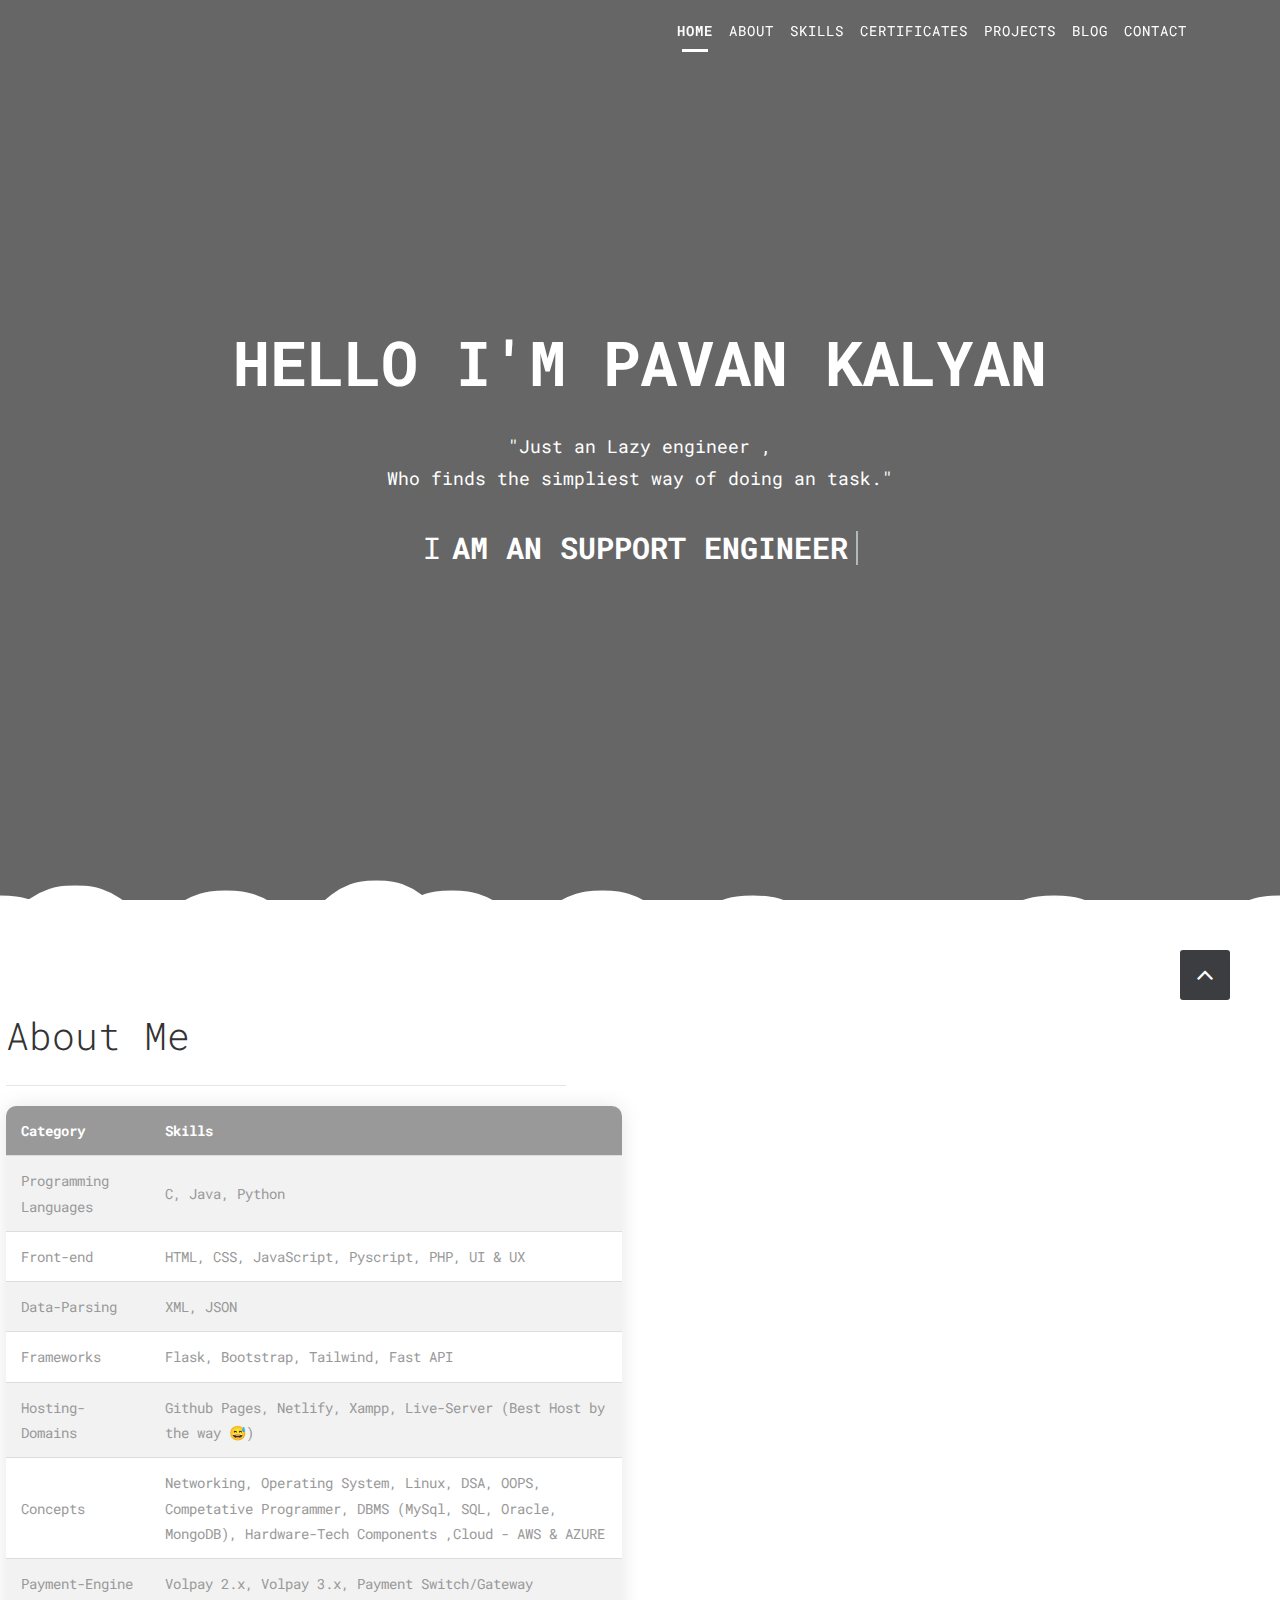
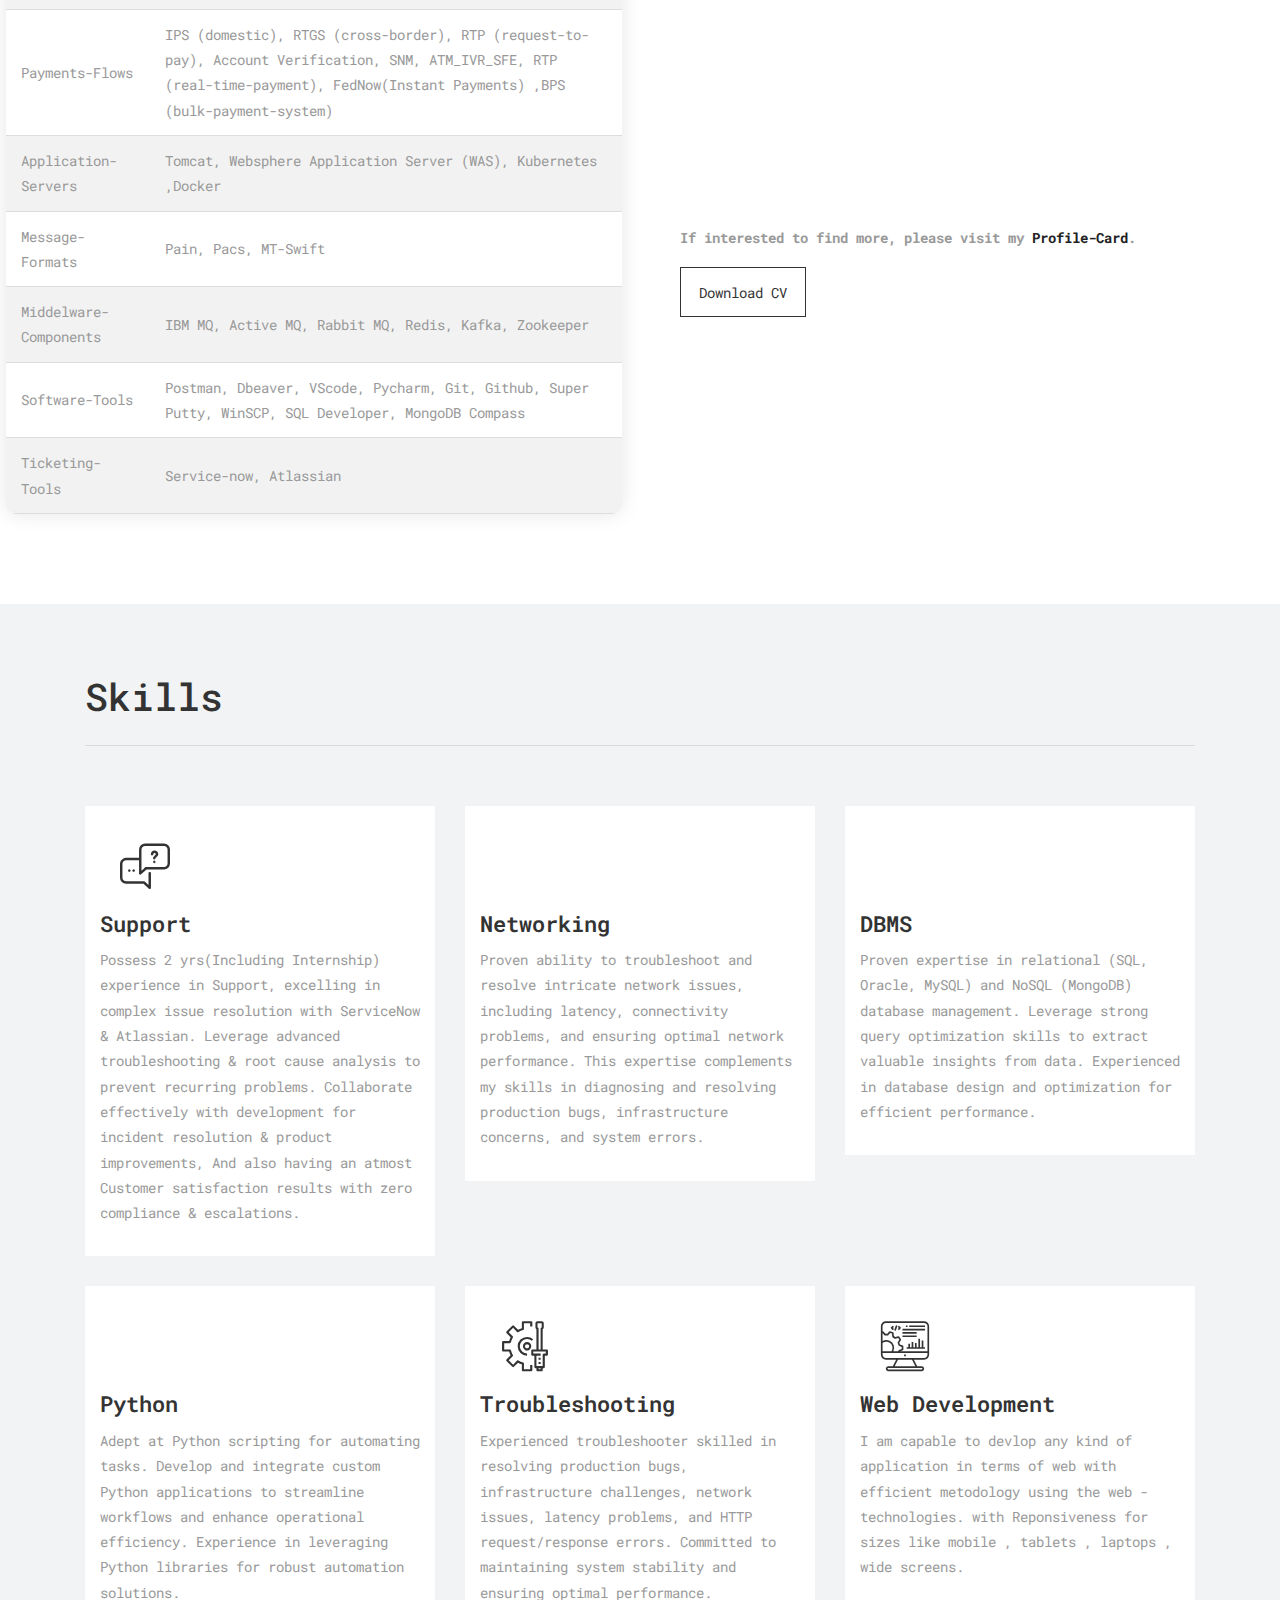
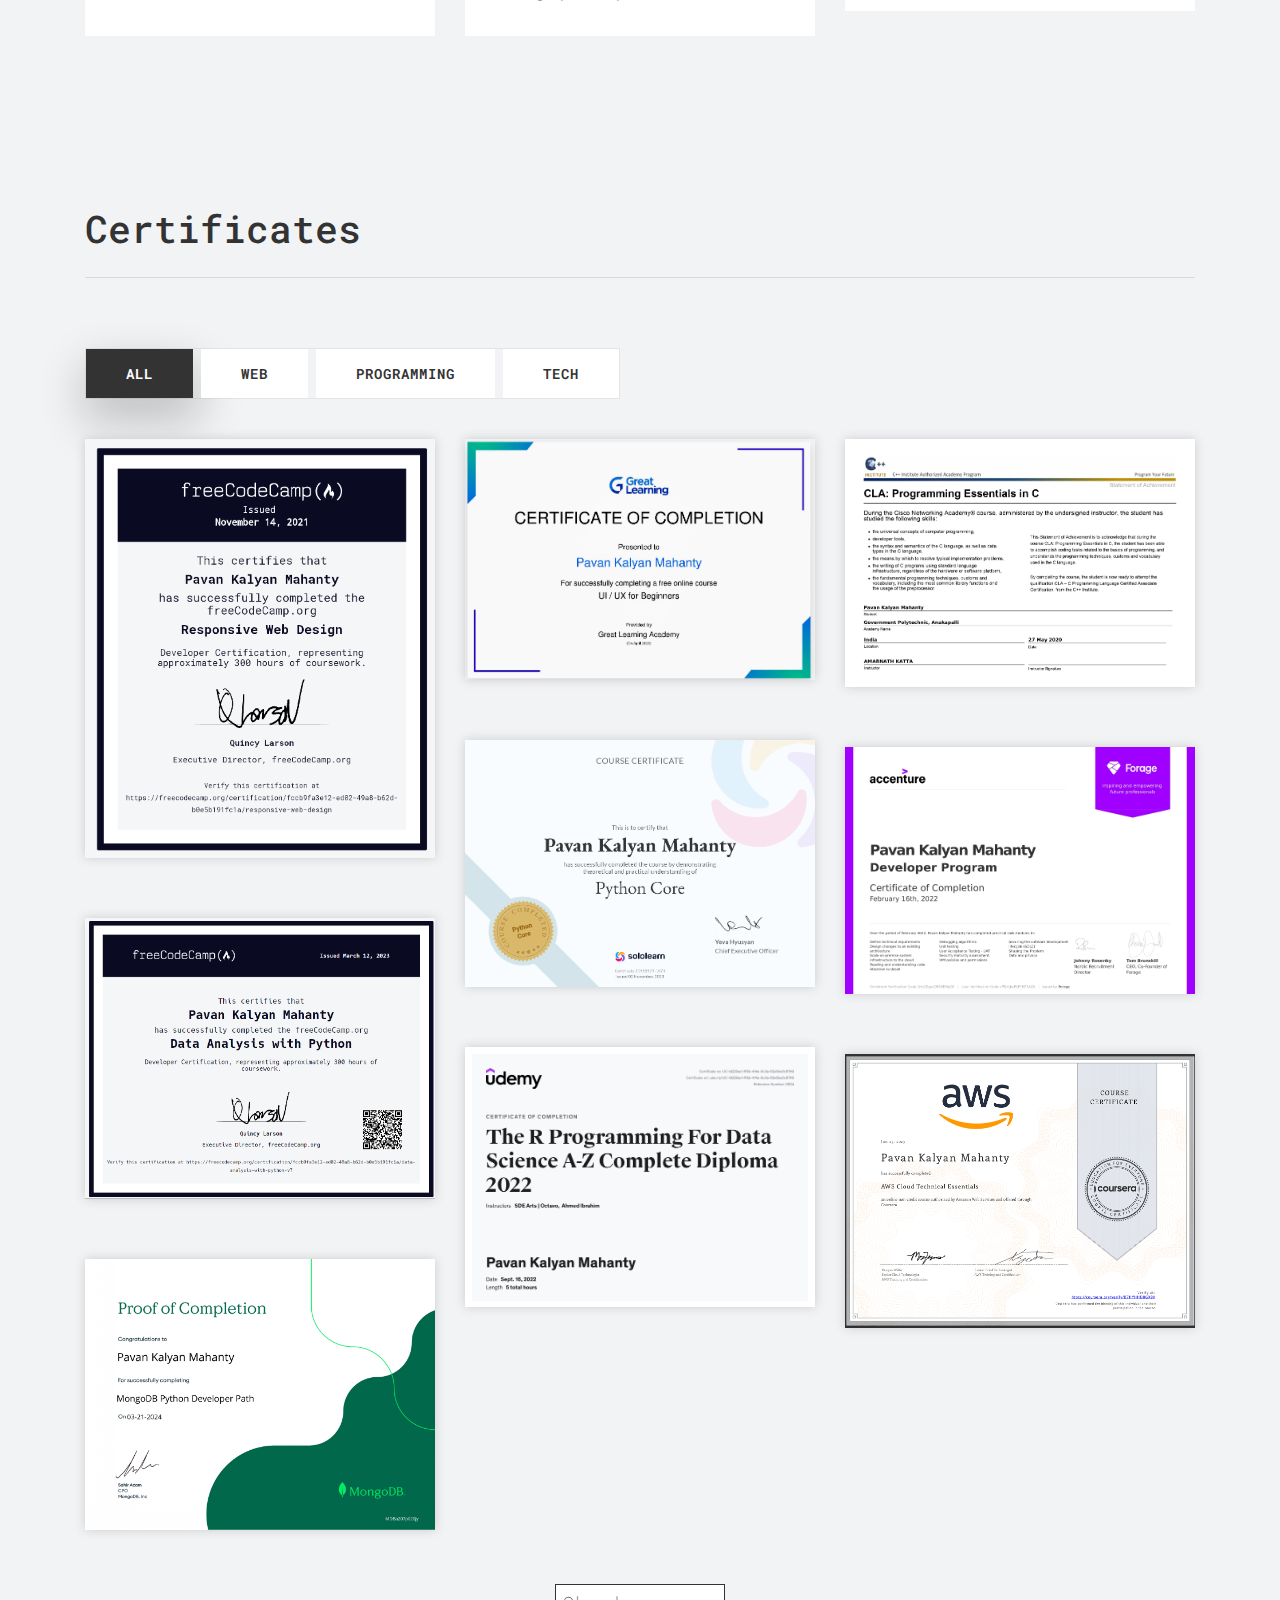
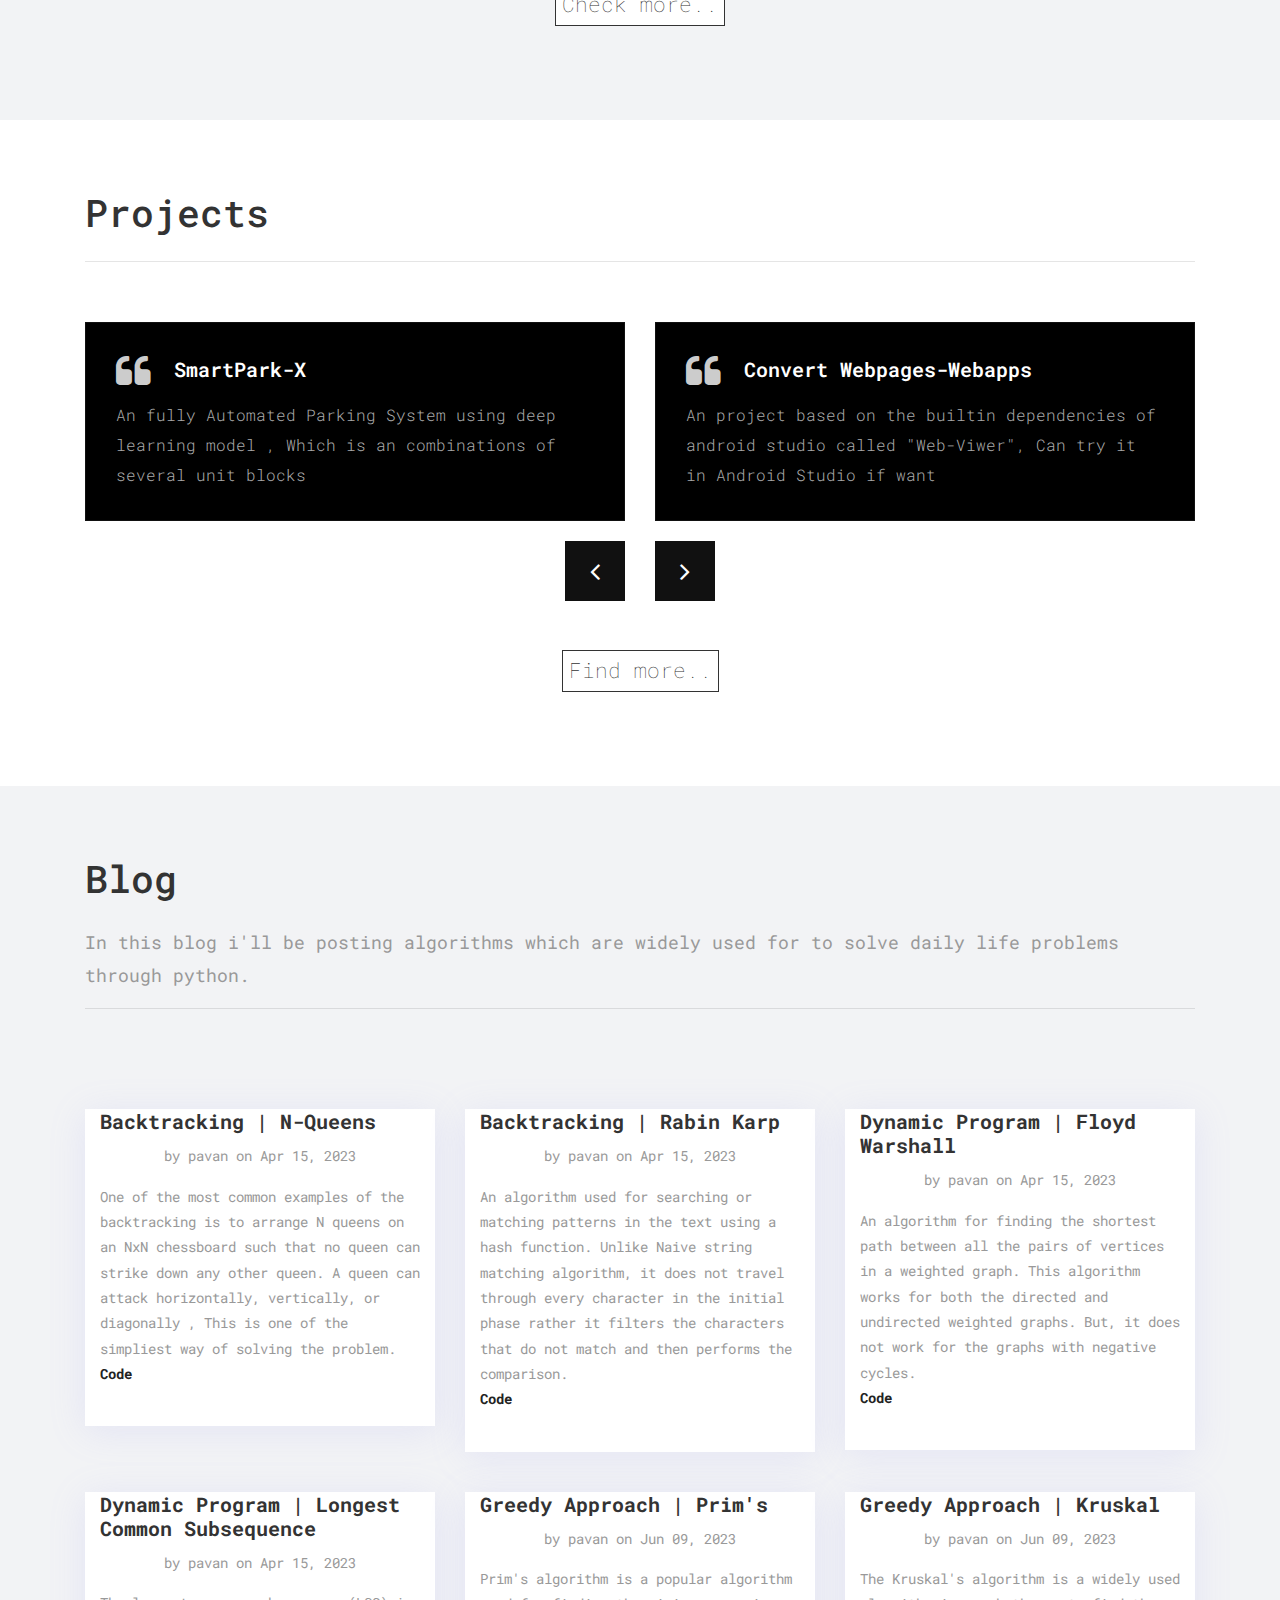
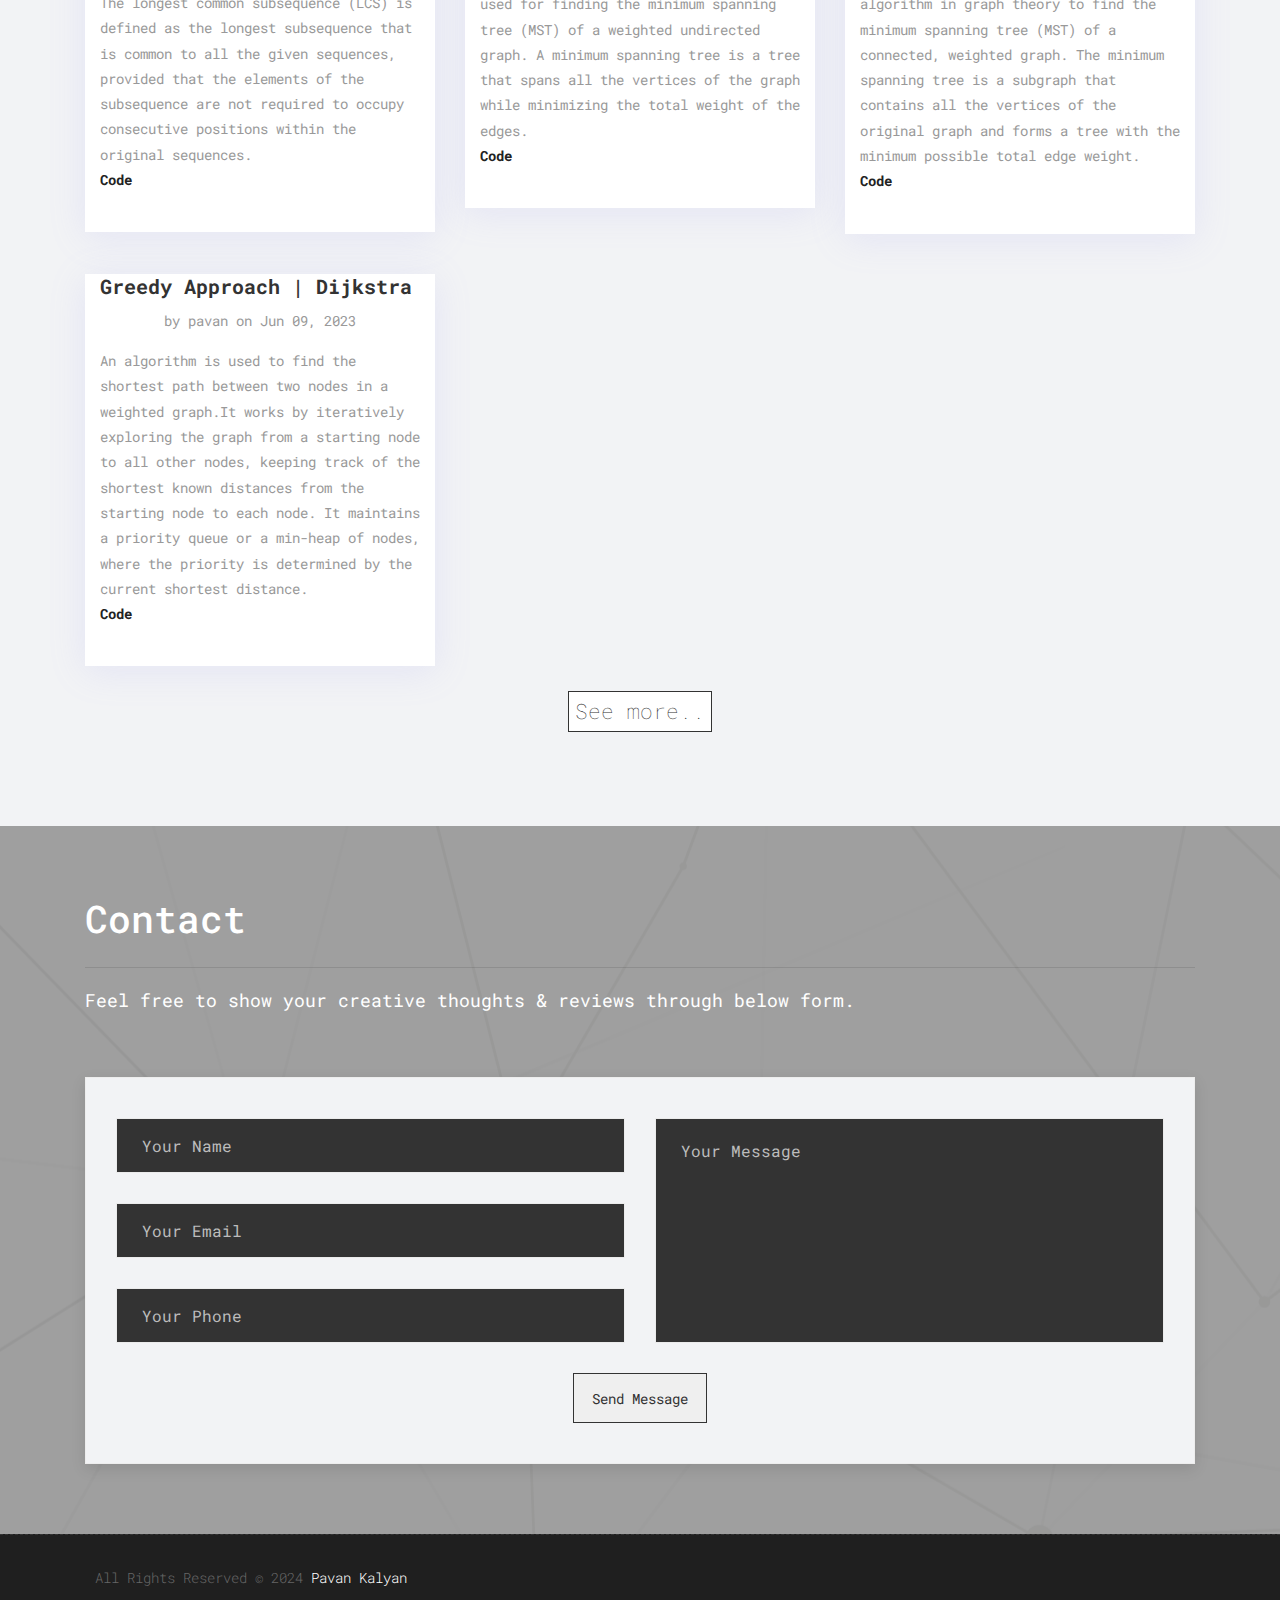
==== commit eea54a9b: "Add files via upload" ====
--- a/index.html
+++ b/index.html
@@ -98,10 +98,13 @@
             <h3 class="cd-headline clip is-full-width">
                 <span>I</span>
                 <span class="cd-words-wrapper">
-                    <b class="is-visible">am an Web Developer</b>
-                    <b>am an Web Designer</b>
-                    <b>can Create unique Design</b>
+                    <b class="is-visible">am an Support Engineer</b>
+                    <b>am an Web Developer & Designer</b>
+                    <b>am an Python Developer</b>
+                    <b>am an Problem Troubleshooter</b>
+                    <b>am an Newtorking enthusiast</b>
                     <b>am an Comeptative Learner</b>
+                    <b>am an Comeptative Programmer</b>
                 </span>
             </h3>
         </div>
@@ -171,7 +174,7 @@
                             <tr>
                                 <td>Concepts</td>
                                 <td>Networking, Operating System, Linux, DSA, OOPS, Competative Programmer, DBMS (MySql,
-                                    SQL, Oracle, MongoDB), Hardware-Tech Components</td>
+                                    SQL, Oracle, MongoDB), Hardware-Tech Components ,Cloud - AWS & AZURE</td>
                             </tr>
                             <tr>
                                 <td>Payment-Engine</td>
@@ -180,11 +183,11 @@
                             <tr>
                                 <td>Payments-Flows</td>
                                 <td>IPS (domestic), RTGS (cross-border), RTP (request-to-pay), Account Verification,
-                                    SNM, ATM_IVR_SFE, RTP (real-time-payment)</td>
+                                    SNM, ATM_IVR_SFE, RTP (real-time-payment), FedNow(Instant Payments) ,BPS (bulk-payment-system)</td>
                             </tr>
                             <tr>
                                 <td>Application-Servers</td>
-                                <td>Tomcat, Websphere Application Server (WAS), Kubernetes, Docker</td>
+                                <td>Tomcat, Websphere Application Server (WAS), Kubernetes ,Docker</td>
                             </tr>
                             <tr>
                                 <td>Message-Formats</td>
@@ -244,21 +247,38 @@
                 <div class="col-md-4">
                     <div class="services-inner-box">
                         <div class="ser-icon">
-                            <i class="flaticon-seo"></i>
-                        </div>
-                        <h2>Web Development</h2>
-                        <p>I am capable to devlop any kind of application in terms of web with efficient metodology
-                            using the web - technologies.</p>
+                            <i class="flaticon-discuss-issue"></i>
+                        </div>
+                        <h2>Support</h2>
+                        <p>Possess 2 yrs(Including Internship) experience in Support, excelling in complex issue resolution with ServiceNow & Atlassian. Leverage advanced troubleshooting & root cause analysis to prevent recurring problems. Collaborate effectively with development for incident resolution & product improvements, And also having an atmost Customer satisfaction results with zero compliance & escalations.</p>
                     </div>
                 </div><!-- end col -->
                 <div class="col-md-4">
                     <div class="services-inner-box">
                         <div class="ser-icon">
-                            <i class="flaticon-development"></i>
-                        </div>
-                        <h2>Responsive Design</h2>
-                        <p>I can develop interactive design with reponsive pages which will comaptible with any screen
-                            sizes like mobile , tablets , laptops , wide screens. </p>
+                            <i class="fa-solid fa-globe"></i>
+                        </div>
+                        <h2>Networking</h2>
+                        <p>Proven ability to troubleshoot and resolve intricate network issues, including latency, connectivity problems, and ensuring optimal network performance.  This expertise complements my skills in diagnosing and resolving production bugs, infrastructure concerns, and system errors.</p>
+                    </div>
+                </div><!-- end col -->
+               
+                <div class="col-md-4">
+                    <div class="services-inner-box">
+                        <div class="ser-icon">
+                            <i class="fas fa-database"></i>
+                        </div>
+                        <h2>DBMS</h2>
+                        <p>Proven expertise in relational (SQL, Oracle, MySQL) and NoSQL (MongoDB) database management.  Leverage strong query optimization skills to extract valuable insights from data. Experienced in database design and optimization for efficient performance.</p>
+                    </div>
+                </div><!-- end col -->
+                <div class="col-md-4">
+                    <div class="services-inner-box">
+                        <div class="ser-icon">
+                            <i class="fa-brands fa-python"></i>
+                        </div>
+                        <h2>Python</h2>
+                        <p>Adept at Python scripting for automating tasks.  Develop and integrate custom Python applications to streamline workflows and enhance operational efficiency.  Experience in leveraging Python libraries for robust automation solutions.</p>
                     </div>
                 </div><!-- end col -->
                 <div class="col-md-4">
@@ -266,39 +286,18 @@
                         <div class="ser-icon">
                             <i class="flaticon-process"></i>
                         </div>
-                        <h2>Creative Design</h2>
-                        <p>I can create creative designs with much good looking user interface & user experience by
-                            which user can be stunned to watch. </p>
+                        <h2>Troubleshooting</h2>
+                        <p>Experienced troubleshooter skilled in resolving production bugs, infrastructure challenges, network issues, latency problems, and HTTP request/response errors. Committed to maintaining system stability and ensuring optimal performance.</p>
                     </div>
                 </div><!-- end col -->
                 <div class="col-md-4">
                     <div class="services-inner-box">
                         <div class="ser-icon">
-                            <i class="flaticon-discuss-issue"></i>
-                        </div>
-                        <h2>Support</h2>
-                        <p>I have an decent experience in Support - Enginner role ,combined with ticketing tools as
-                            Service-now and Atlassian.</p>
-                    </div>
-                </div><!-- end col -->
-                <div class="col-md-4">
-                    <div class="services-inner-box">
-                        <div class="ser-icon">
-                            <i class="fas fa-database"></i>
-                        </div>
-                        <h2>DBMS</h2>
-                        <p>Skilled in database management system and familiar with the queries in different Databases
-                            like oracle , sql, mysql.</p>
-                    </div>
-                </div><!-- end col -->
-                <div class="col-md-4">
-                    <div class="services-inner-box">
-                        <div class="ser-icon">
-                            <i class="fa-brands fa-python"></i>
-                        </div>
-                        <h2>Python Dev</h2>
-                        <p>Skilled in python Programming can create and integrate different appliation with python for
-                            automantion of tasks.</p>
+                            <i class="flaticon-seo"></i>
+                        </div>
+                        <h2>Web Development</h2>
+                        <p>I am capable to devlop any kind of application in terms of web with efficient metodology
+                            using the web - technologies. with Reponsiveness for sizes like mobile , tablets , laptops , wide screens.</p>
                     </div>
                 </div><!-- end col -->
             </div><!-- end row -->
@@ -774,4 +773,4 @@
 
 </body>
 
-</html>
+</html>--- a/style.css
+++ b/style.css
@@ -20,9 +20,46 @@
 @import url(css/font-awesome.min.css);
 
 /*------------------------------------------------------------------
+    ABOUT ME
+-------------------------------------------------------------------*/
+#about {
+    margin-bottom: 0; 
+}
+
+#about .container {
+    margin-top: 0; 
+    max-width: 1180px;
+    transform: translateX(-5%);
+}
+
+
+table {
+    width: 110%;
+    margin: 20px auto;
+    border-collapse: collapse;
+    border-radius: 10px;
+    overflow: hidden;
+    box-shadow: 0 0 20px rgba(0, 0, 0, 0.1);
+}
+th, td {
+    padding: 12px 15px;
+    text-align: left;
+    border-bottom: 1px solid #ddd;
+}
+th {
+    background-color: #999999;
+    color: white;
+}
+tr:nth-child(even) {
+    background-color: #f2f2f2;
+}
+tr:hover {
+    background-color: #ddd;
+}
+
+/*------------------------------------------------------------------
     SKELETON
 -------------------------------------------------------------------*/
-
 body {
     color: #999999;
     font-size: 14px;
@@ -655,32 +692,25 @@
     transform: translate(0, 0);
 }
 
-
-
-
-.right-box-pro {
-    position: relative;
-    -webkit-box-shadow: 0px 0px 30px -4px rgba(0, 0, 0, 0.3);
-    box-shadow: 0px 0px 30px -4px rgba(0, 0, 0, 0.3);
-}
-
-.right-box-pro img {
-    position: relative;
-    z-index: 2;
-}
-
-.right-box-pro::before {
-    content: "";
-    background: url(images/country-quilt-dark.png);
-    width: 100%;
-    height: 100%;
-    position: absolute;
-    bottom: -20px;
-    right: -20px;
-    z-index: 0;
-}
-
-
+.right-box-pro {  
+    transform: translate(15% ,10%);
+    -webkit-box-shadow: 10px 10px 3px 1px rgba(0,0,0,0.8);
+    -moz-box-shadow: 10px 10px 3px 1px rgba(0,0,0,0.8);
+    box-shadow: 10px 10px 3px 1px rgba(0,0,0,0.8);
+}
+
+.small-img-container{
+    width: 50%; 
+    float: left; 
+    padding-right: 15px;
+    padding-left: 15px; 
+}
+
+.CV{
+    position: relative;
+    transform: translateX(15%);
+    top: 10%;
+}
 
 .services-inner-box {
     padding: 15px;
@@ -2566,4 +2596,4 @@
 .btn-light:focus {
     border-color: rgba(255, 255, 255, 0.6);
     color: rgba(255, 255, 255, 0.6);
-}+}
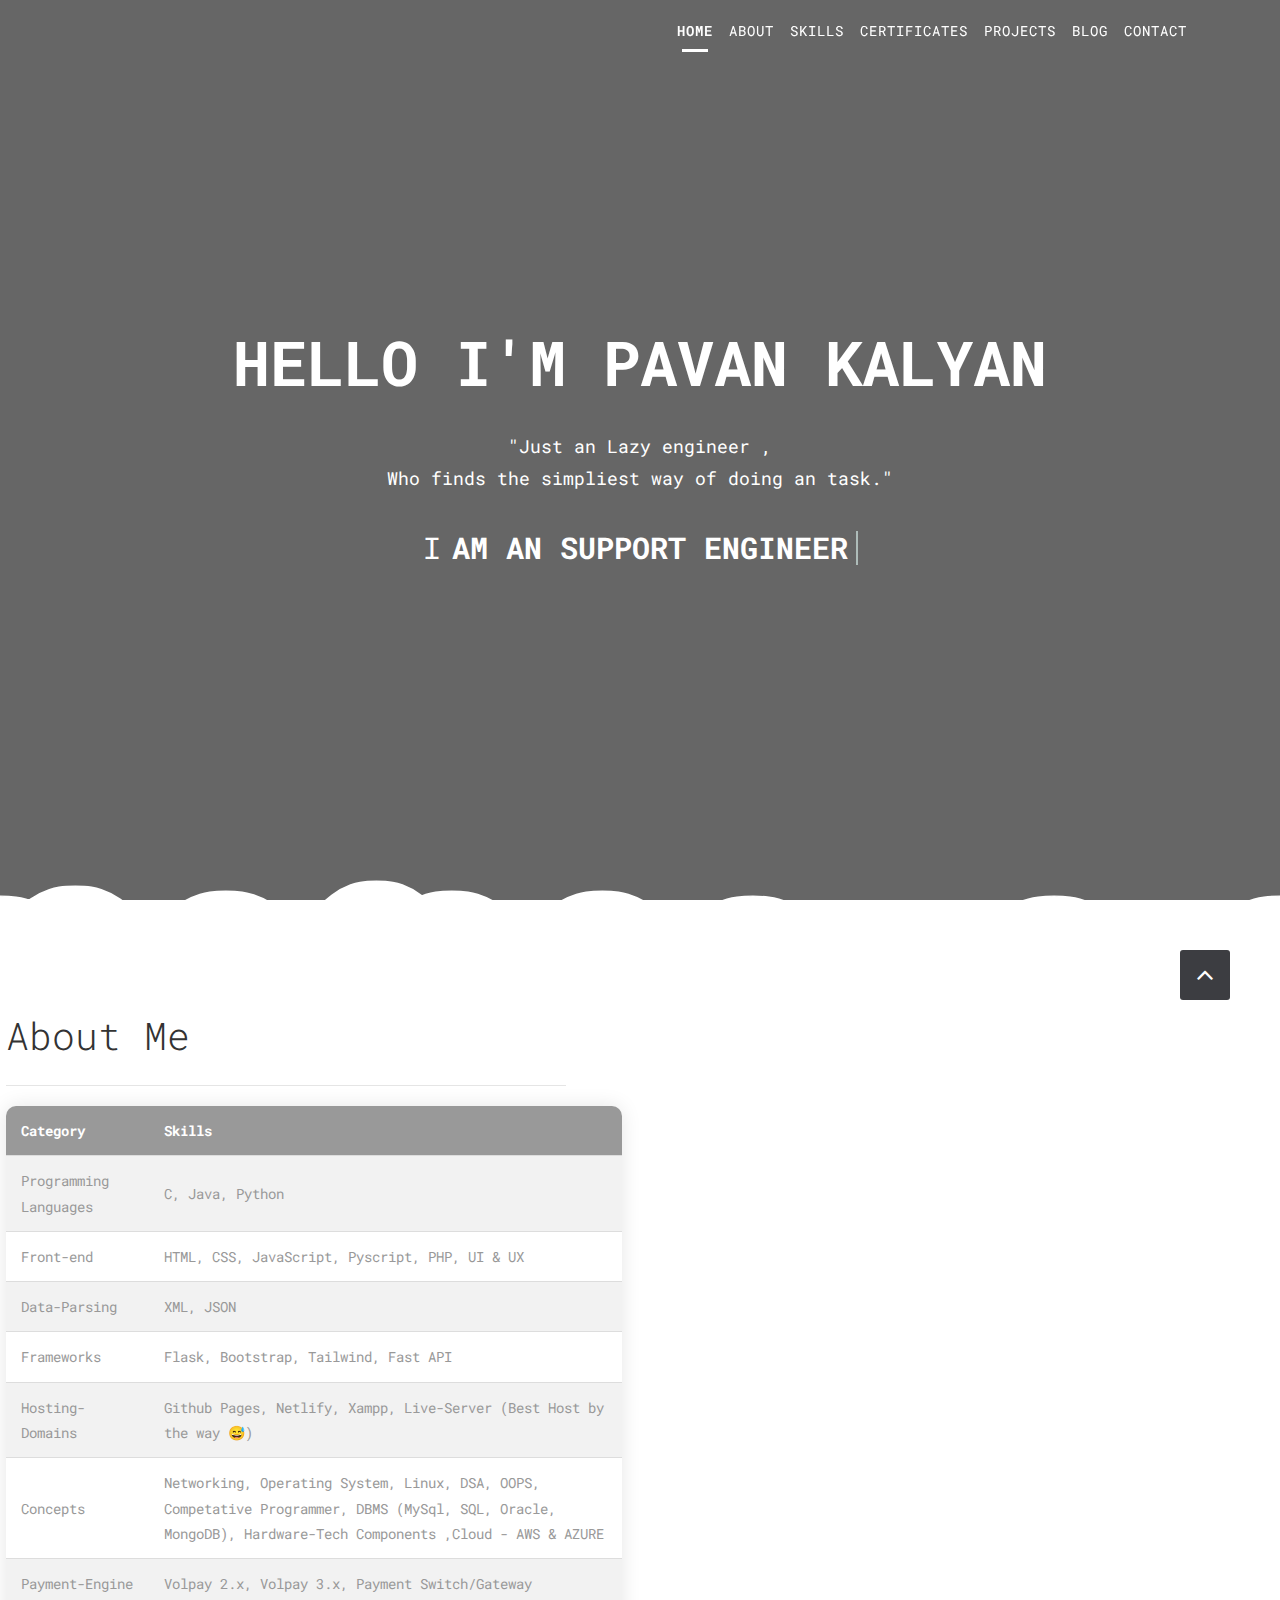
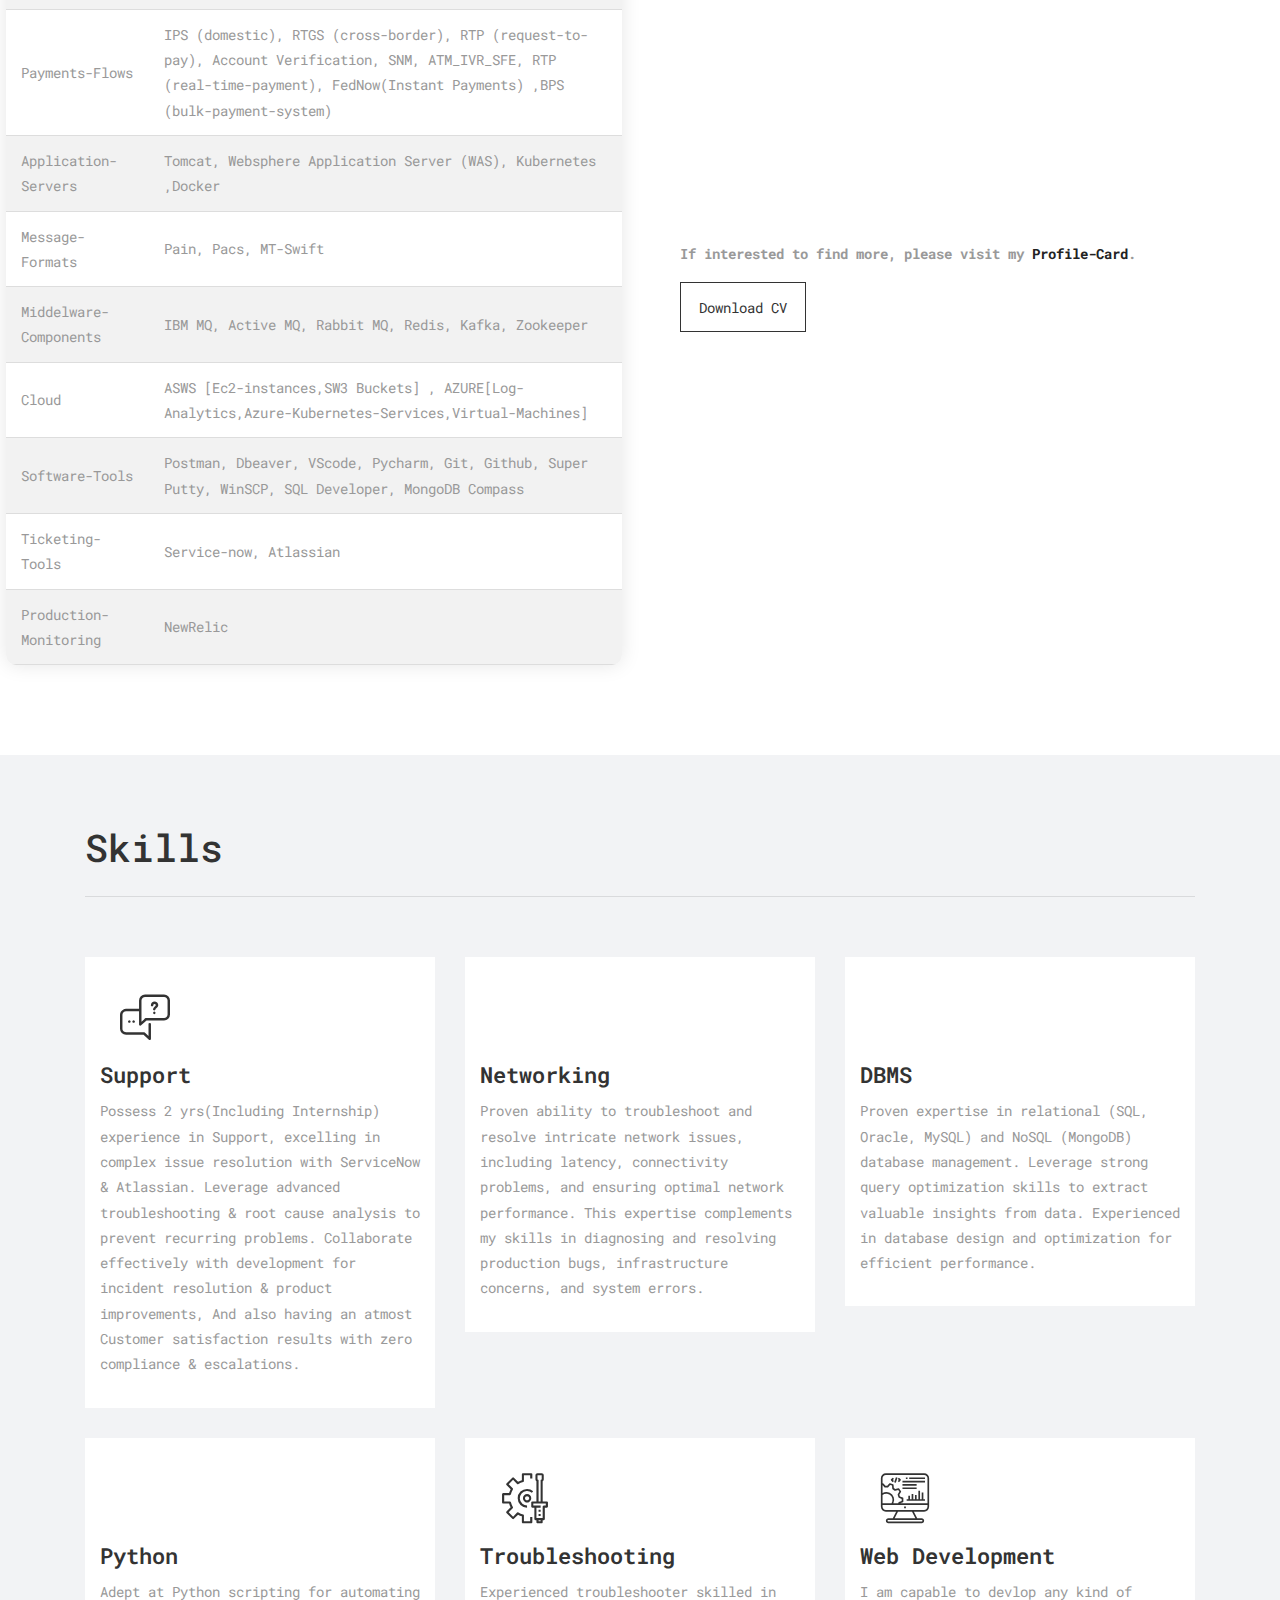
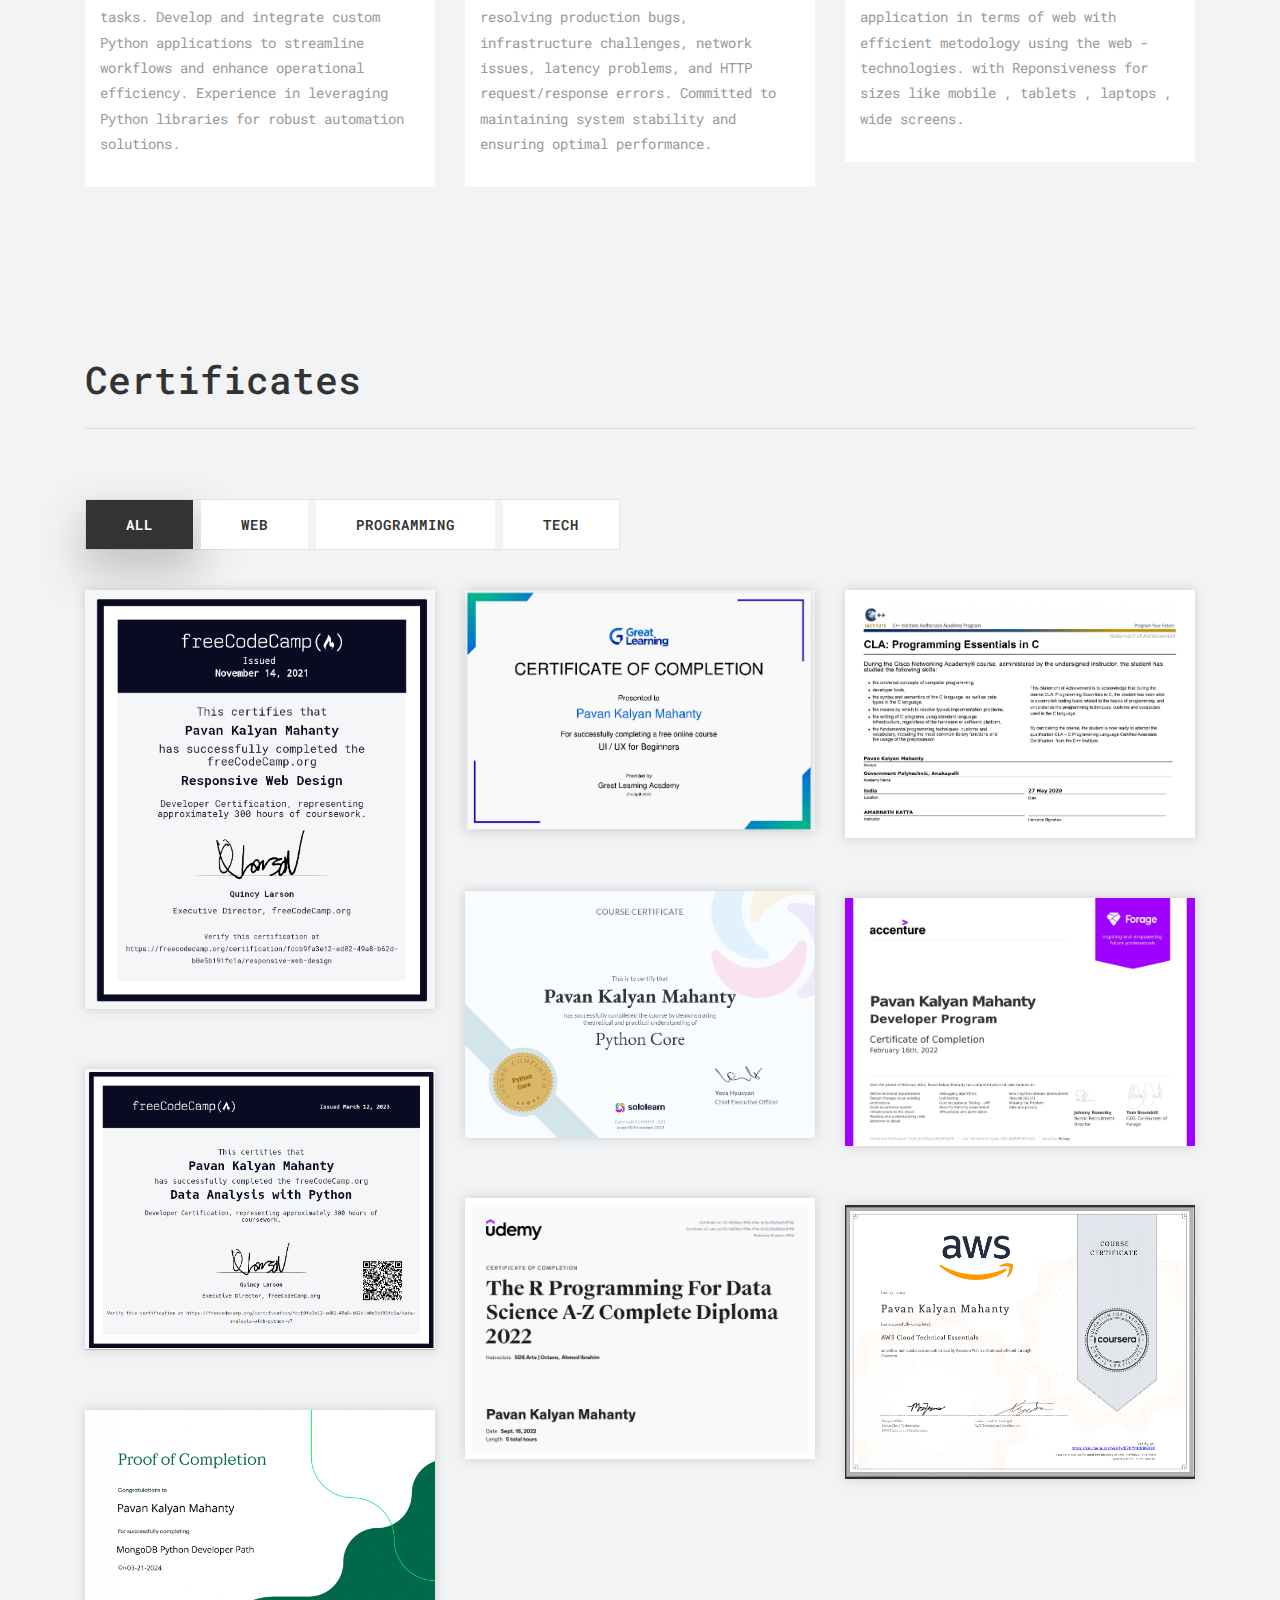
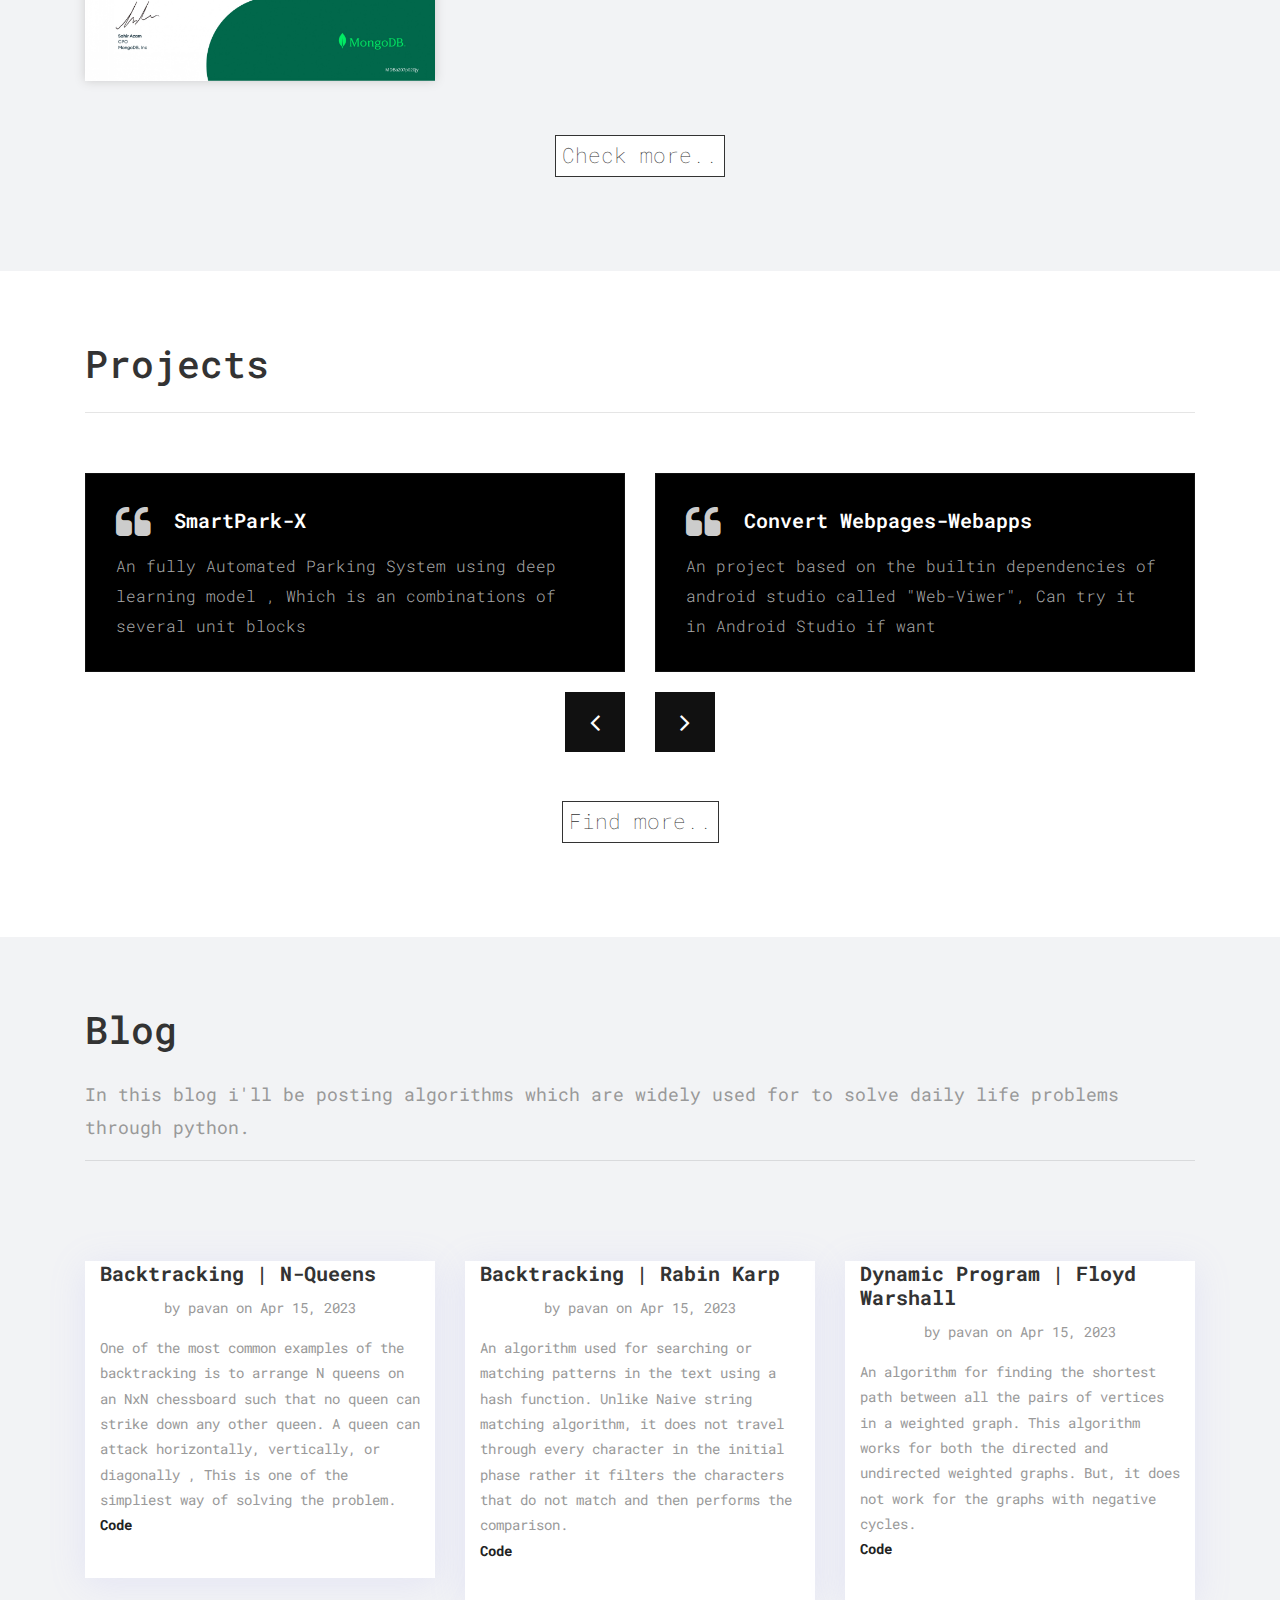
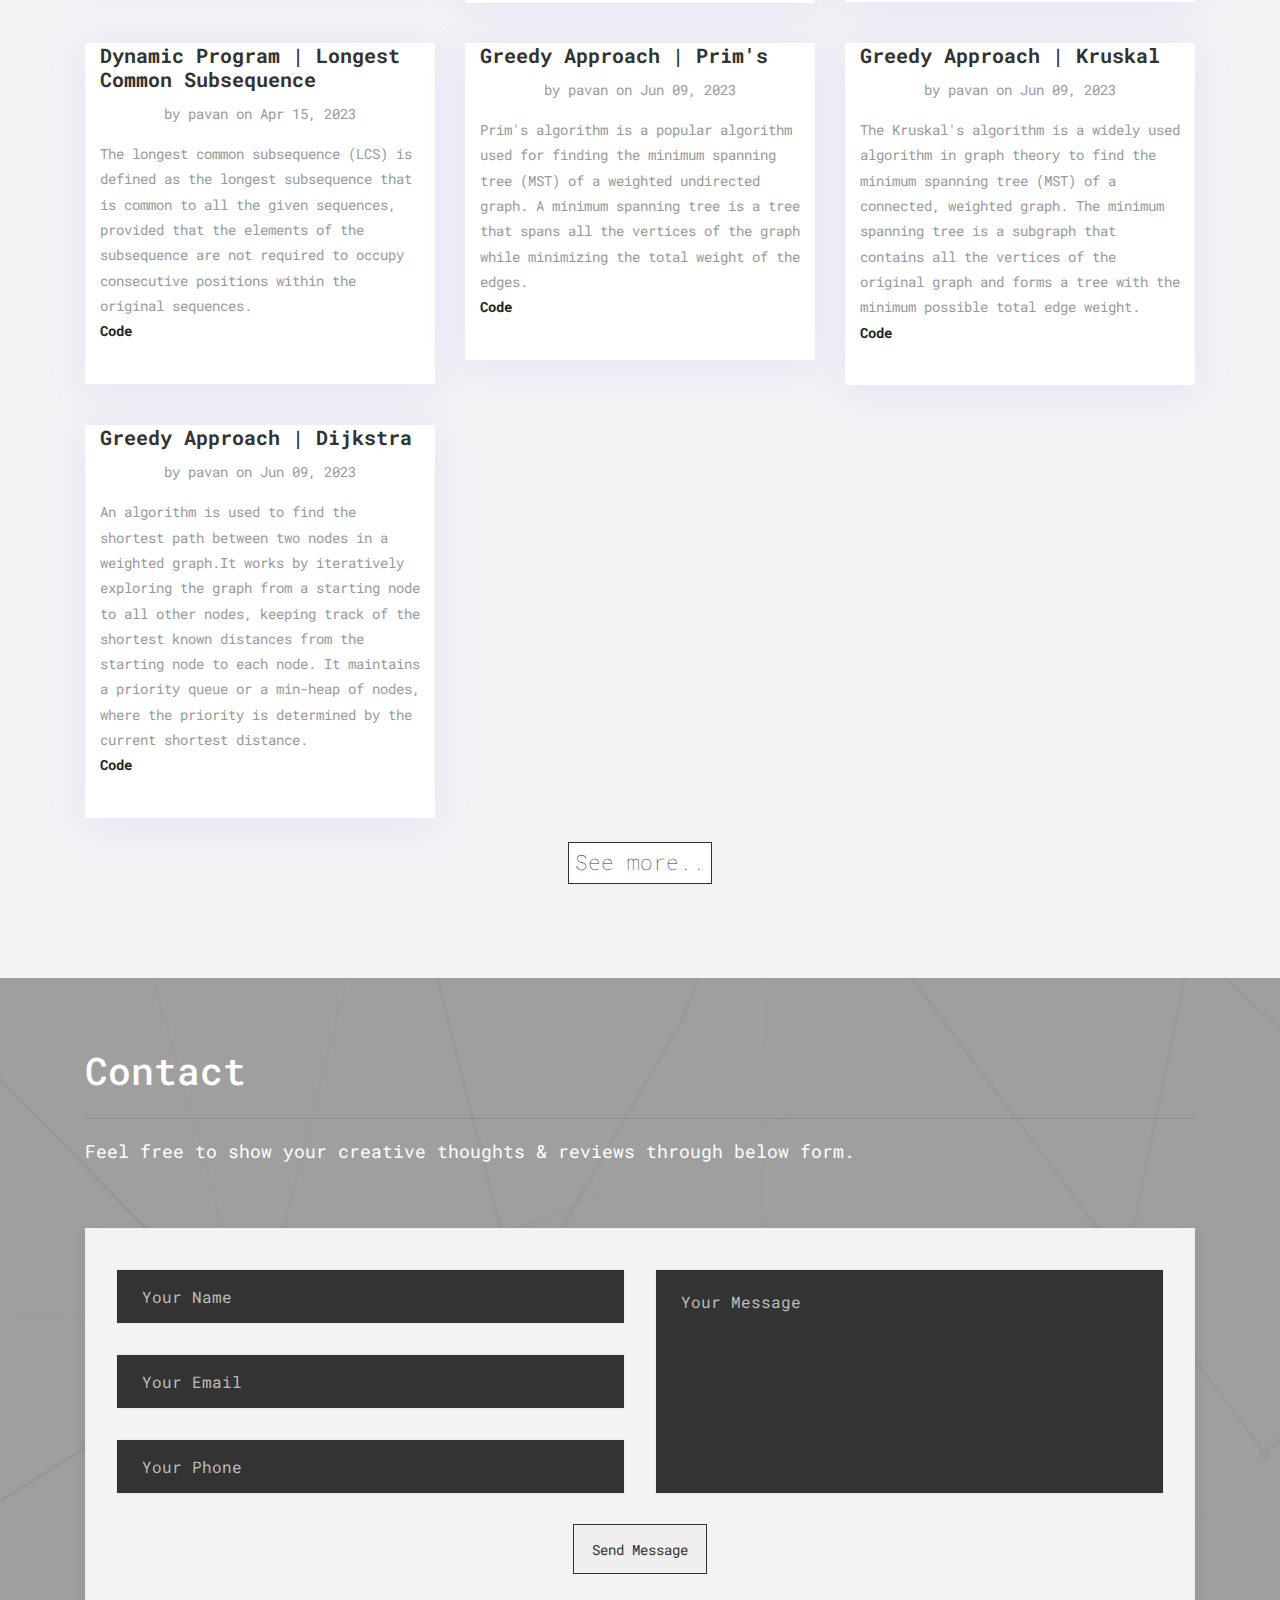
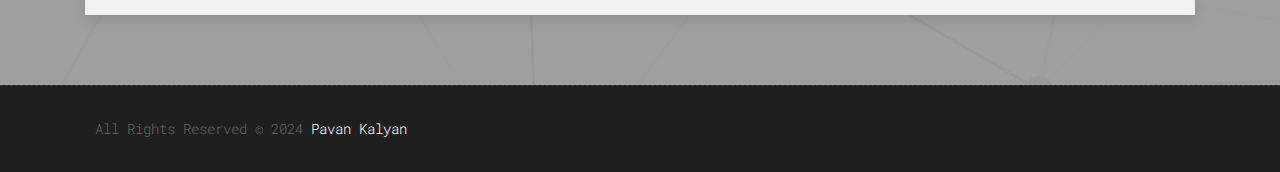
==== commit 7d34a6f9: "Add files via upload" ====
--- a/index.html
+++ b/index.html
@@ -198,6 +198,10 @@
                                 <td>IBM MQ, Active MQ, Rabbit MQ, Redis, Kafka, Zookeeper</td>
                             </tr>
                             <tr>
+                                <td>Cloud</td>
+                                <td>ASWS [Ec2-instances,SW3 Buckets] , AZURE[Log-Analytics,Azure-Kubernetes-Services,Virtual-Machines] </td>
+                            </tr>
+                            <tr>
                                 <td>Software-Tools</td>
                                 <td>Postman, Dbeaver, VScode, Pycharm, Git, Github, Super Putty, WinSCP, SQL Developer,
                                     MongoDB Compass</td>
@@ -205,6 +209,10 @@
                             <tr>
                                 <td>Ticketing-Tools</td>
                                 <td>Service-now, Atlassian</td>
+                            </tr>
+                            <tr>
+                                <td>Production-Monitoring</td>
+                                <td>NewRelic</td>
                             </tr>
                         </table>
                         </hr>
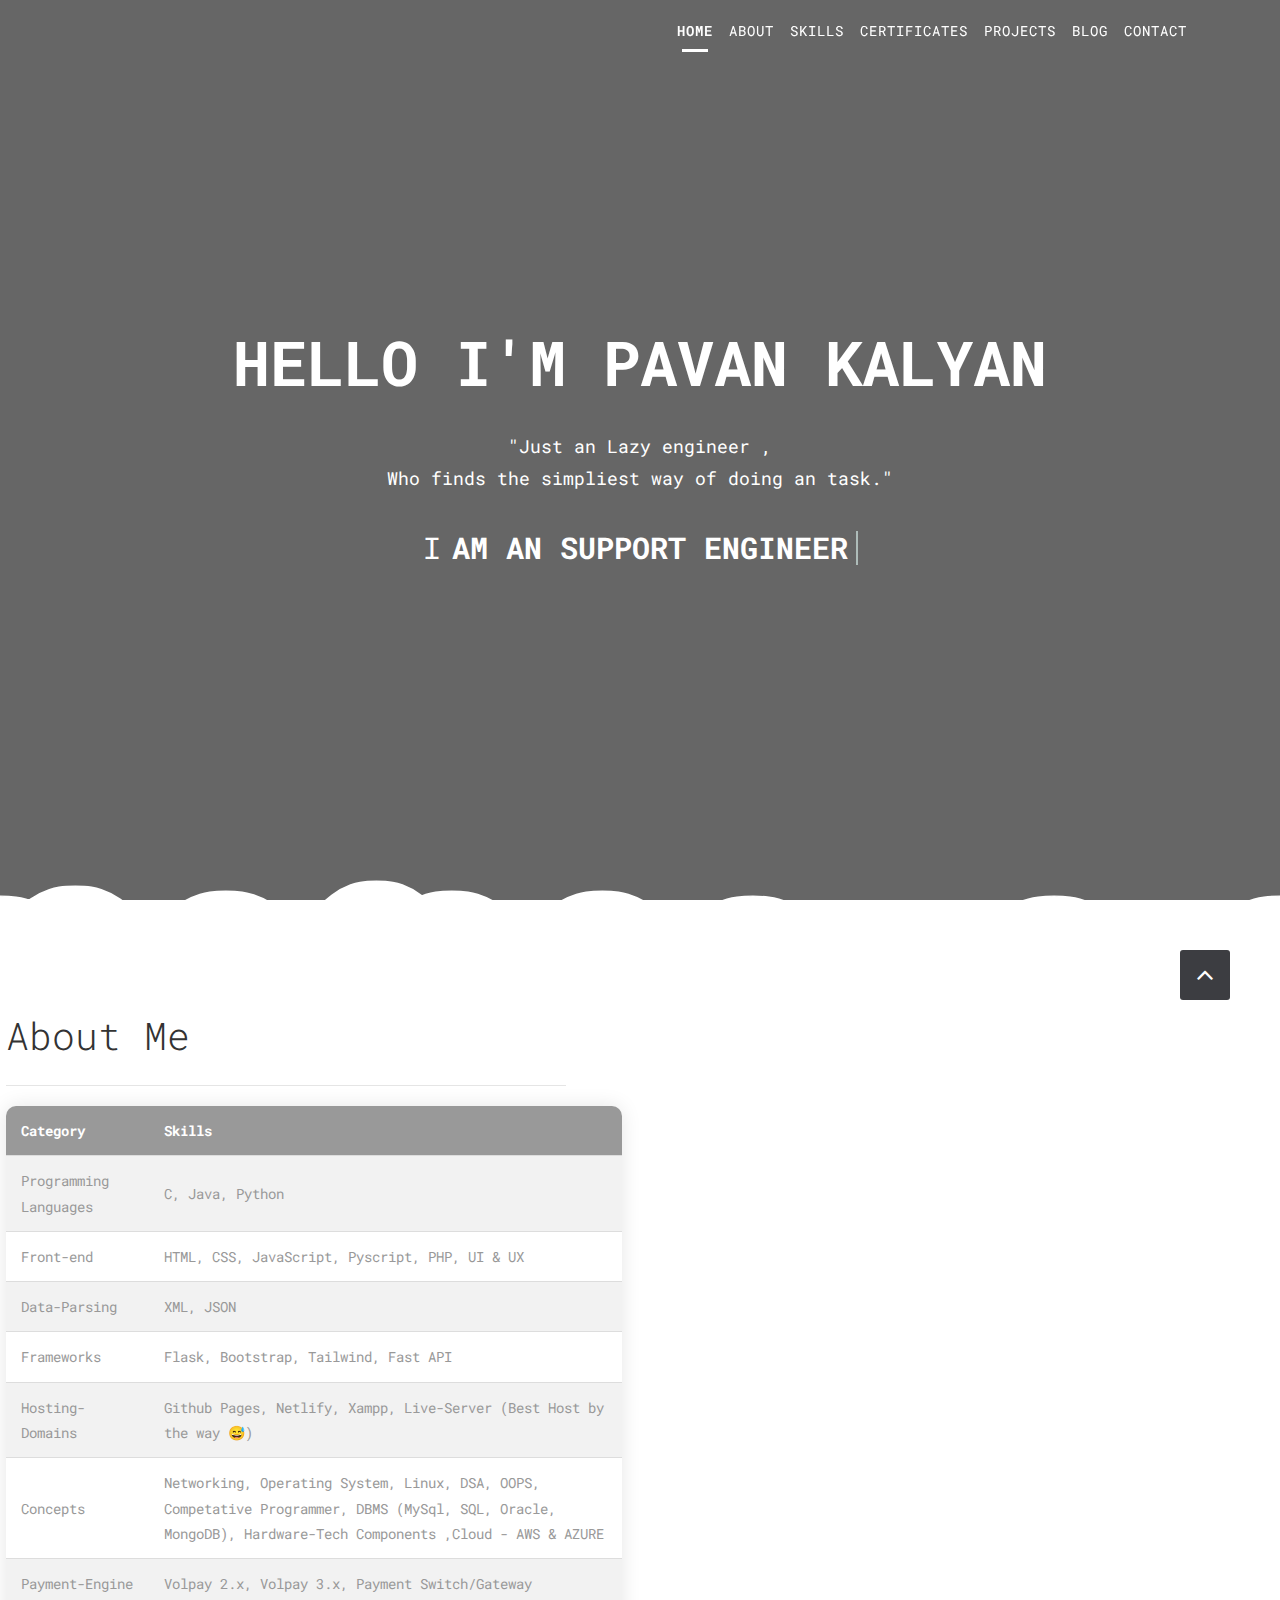
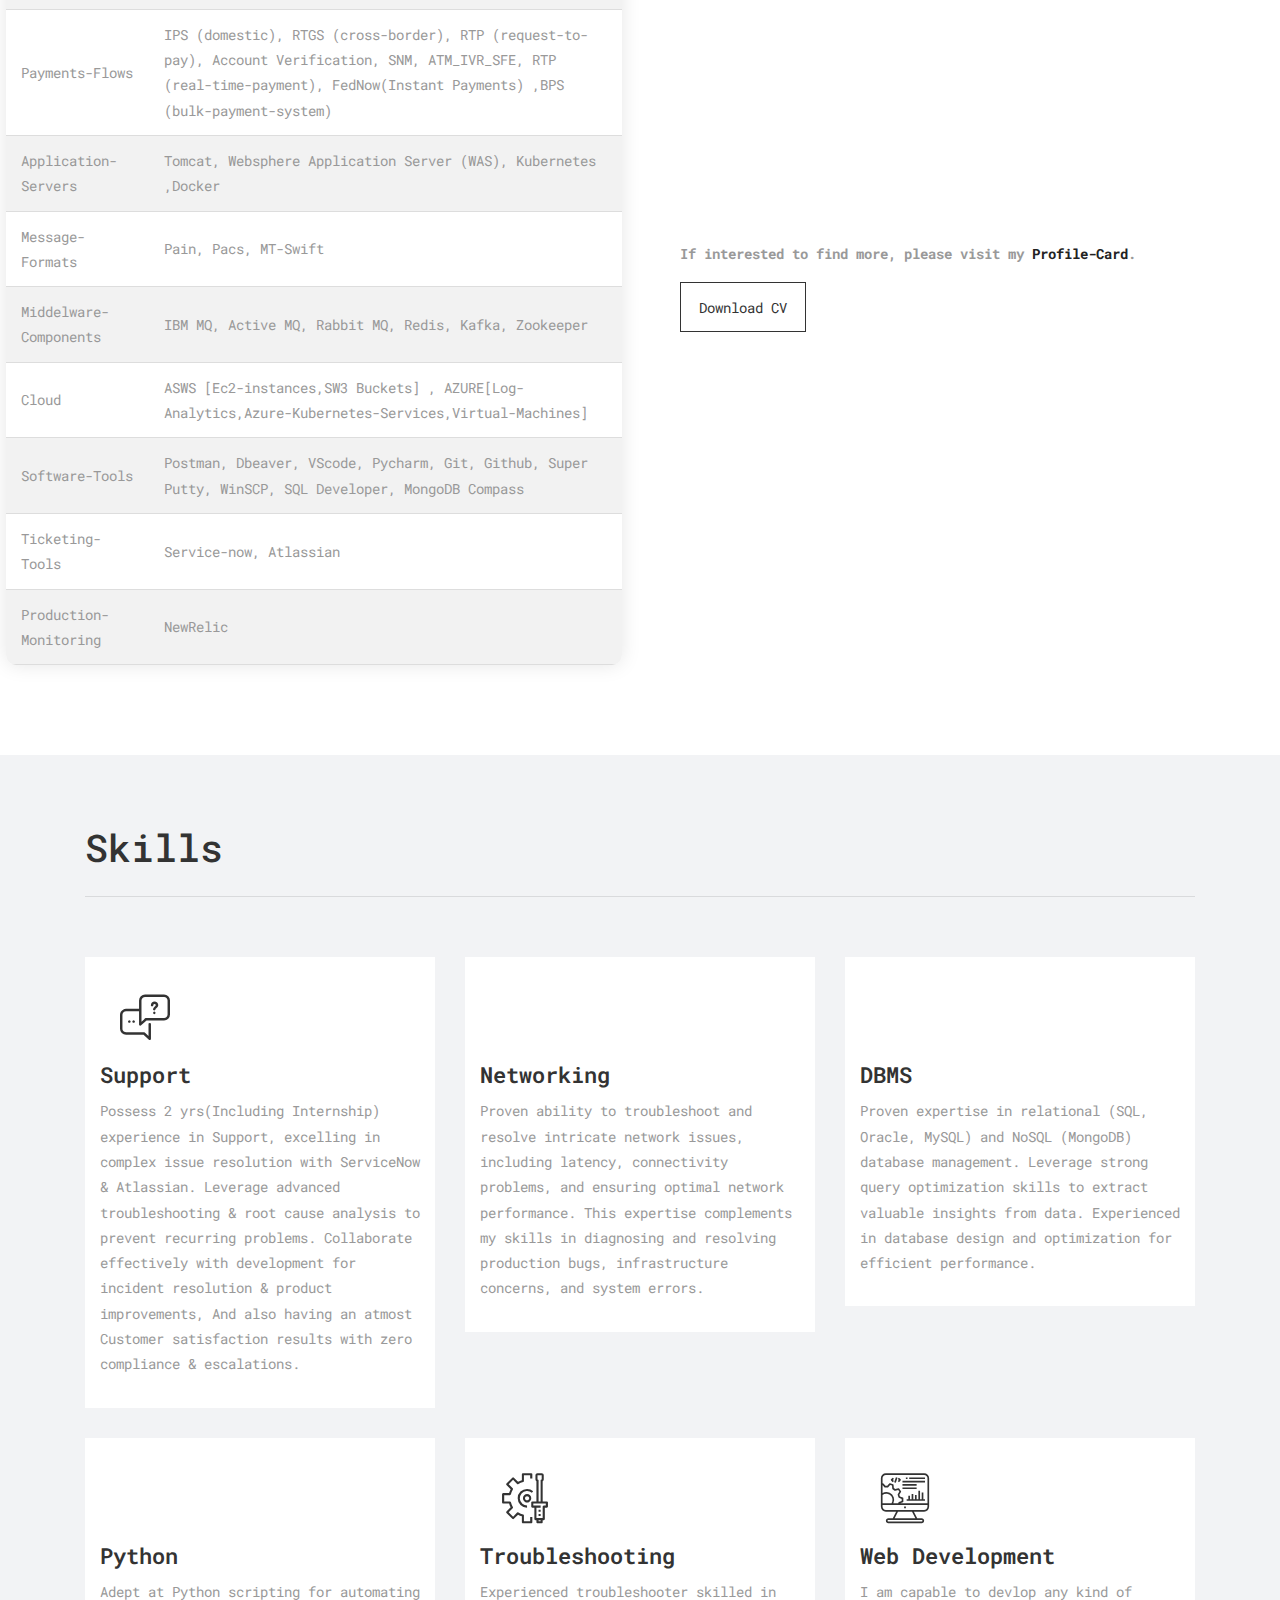
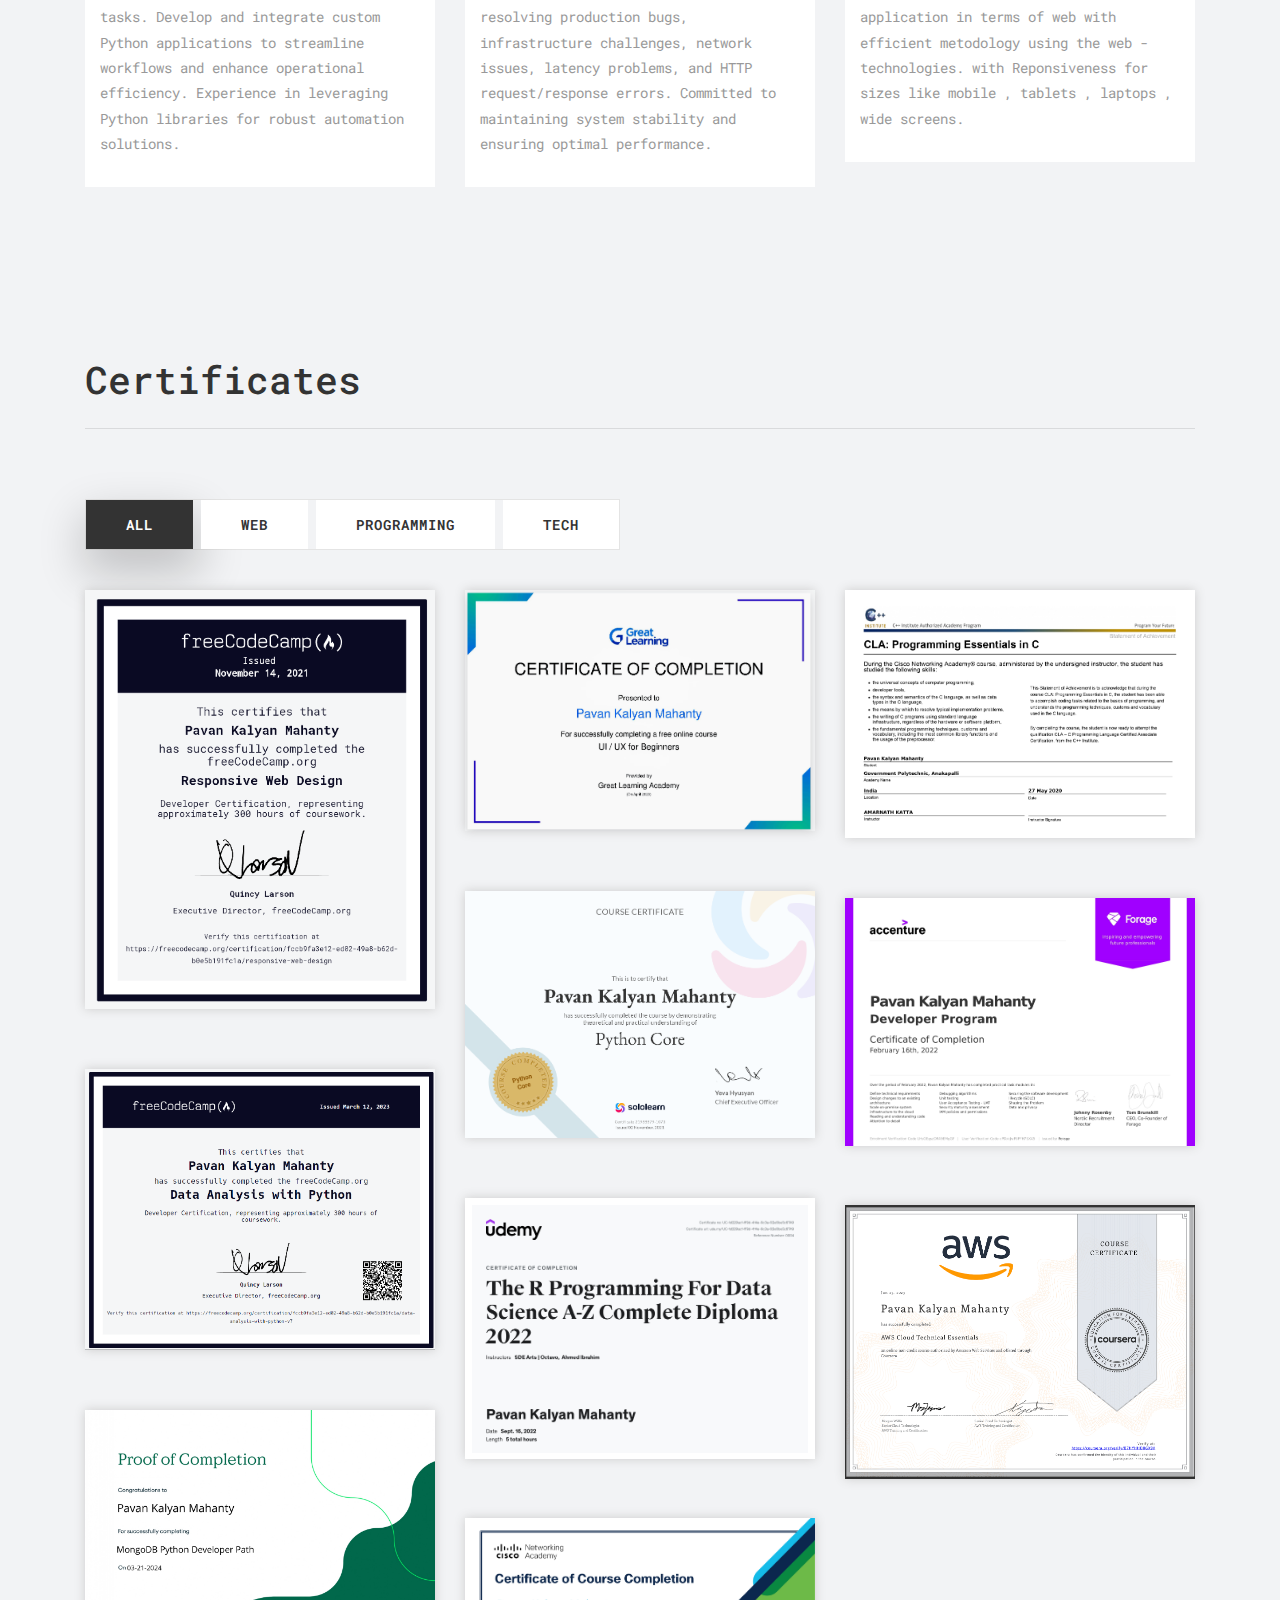
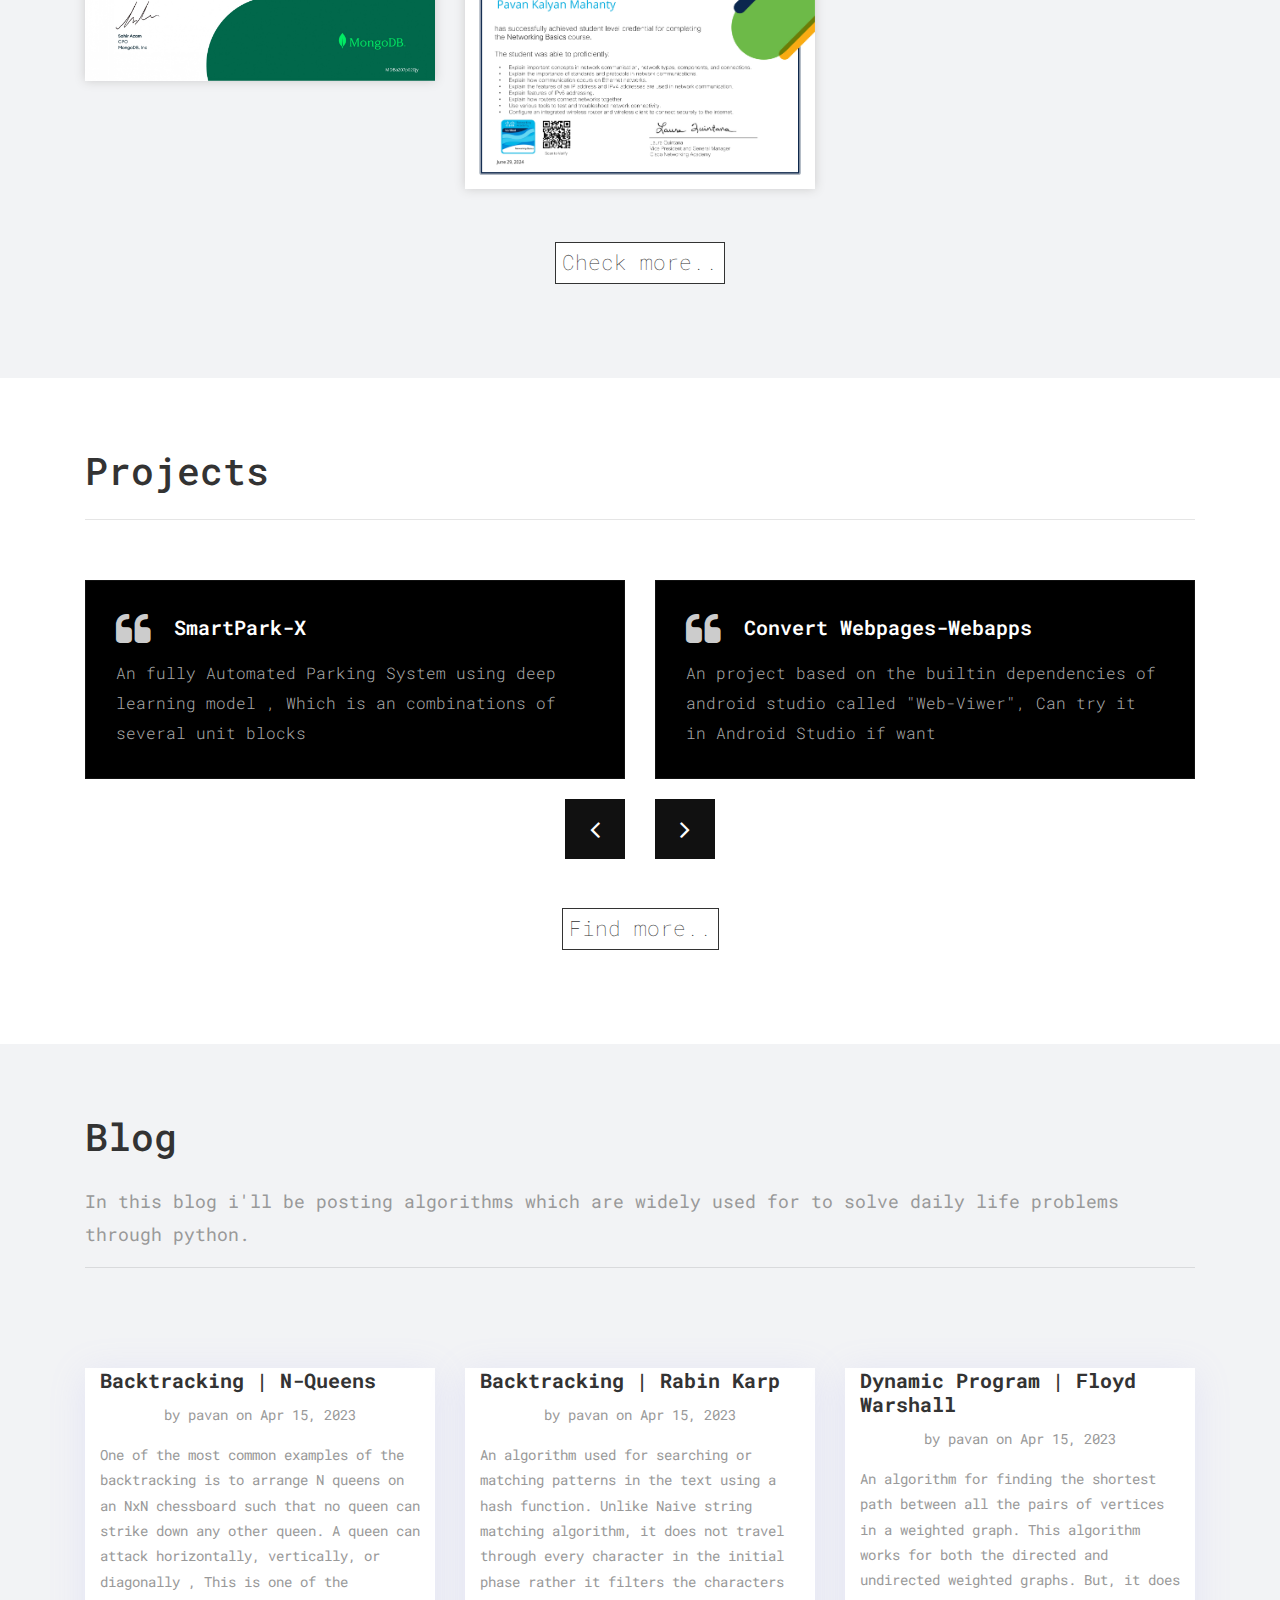
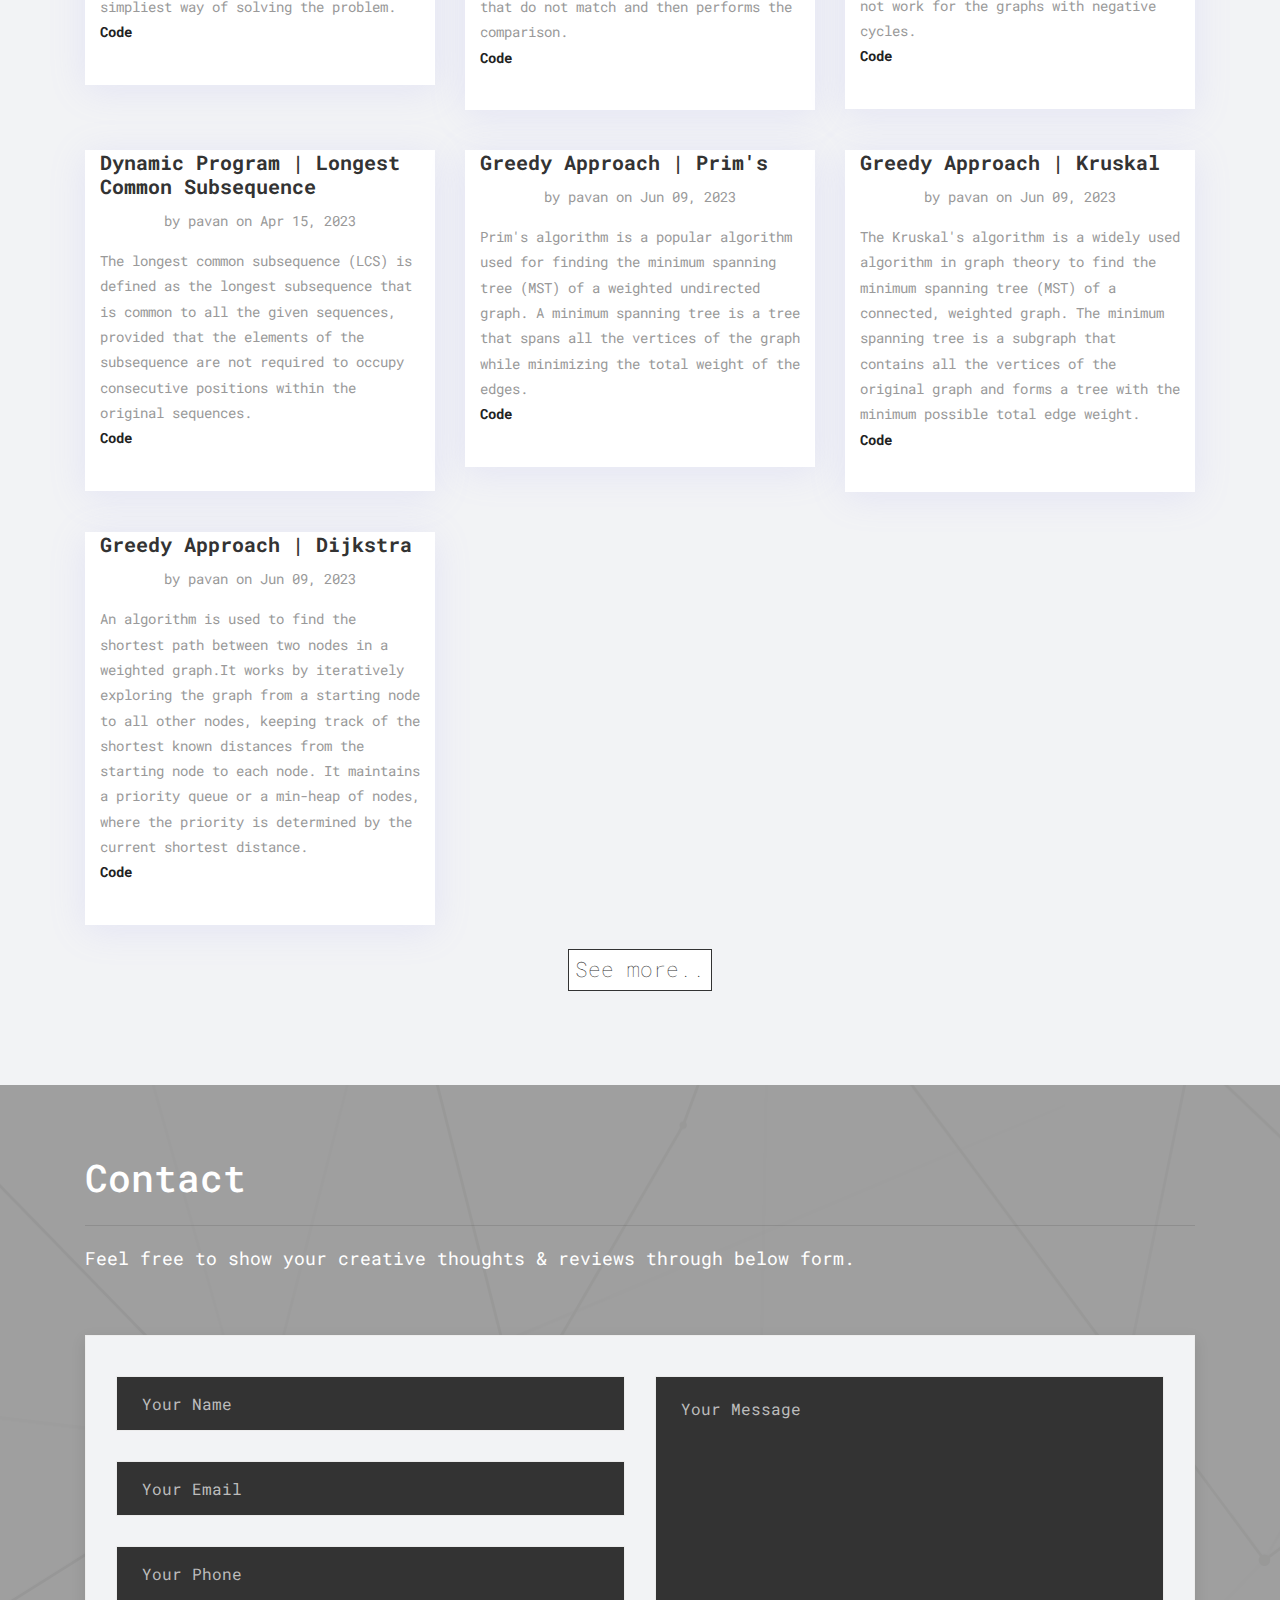
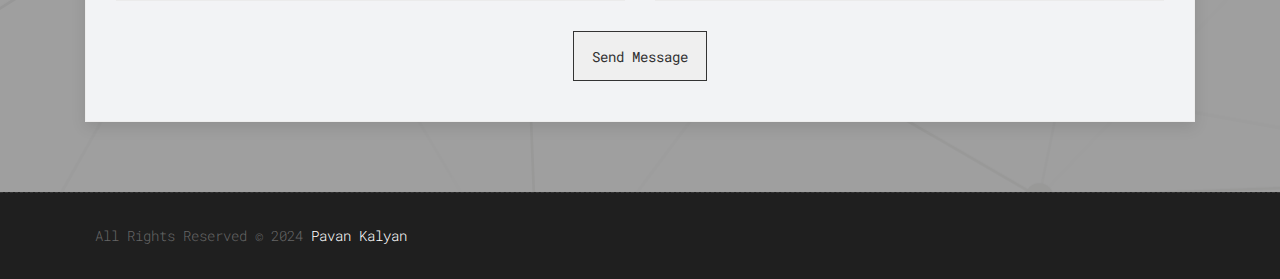
==== commit 0438fcf1: "Add files via upload" ====
--- a/index.html
+++ b/index.html
@@ -433,6 +433,17 @@
                     </div>
                 </div>
 
+                <!-- Certificate 10 -->
+                <div class="col-md-4 col-sm-6 gallery-grid gal_c">
+                    <div class="gallery-single fix">
+                        <img src="uploads/ct6.jpg" class="img-fluid" alt="Image">
+                        <div class="img-overlay">
+                            <a href="uploads/ct6.jpg" data-rel="prettyPhoto[gal]" class="hoverbutton global-radius"><i
+                                    class="fa fa-picture-o"></i></a>
+                        </div>
+                    </div>
+                </div>
+
             </div>
 
             <div class="project-button">
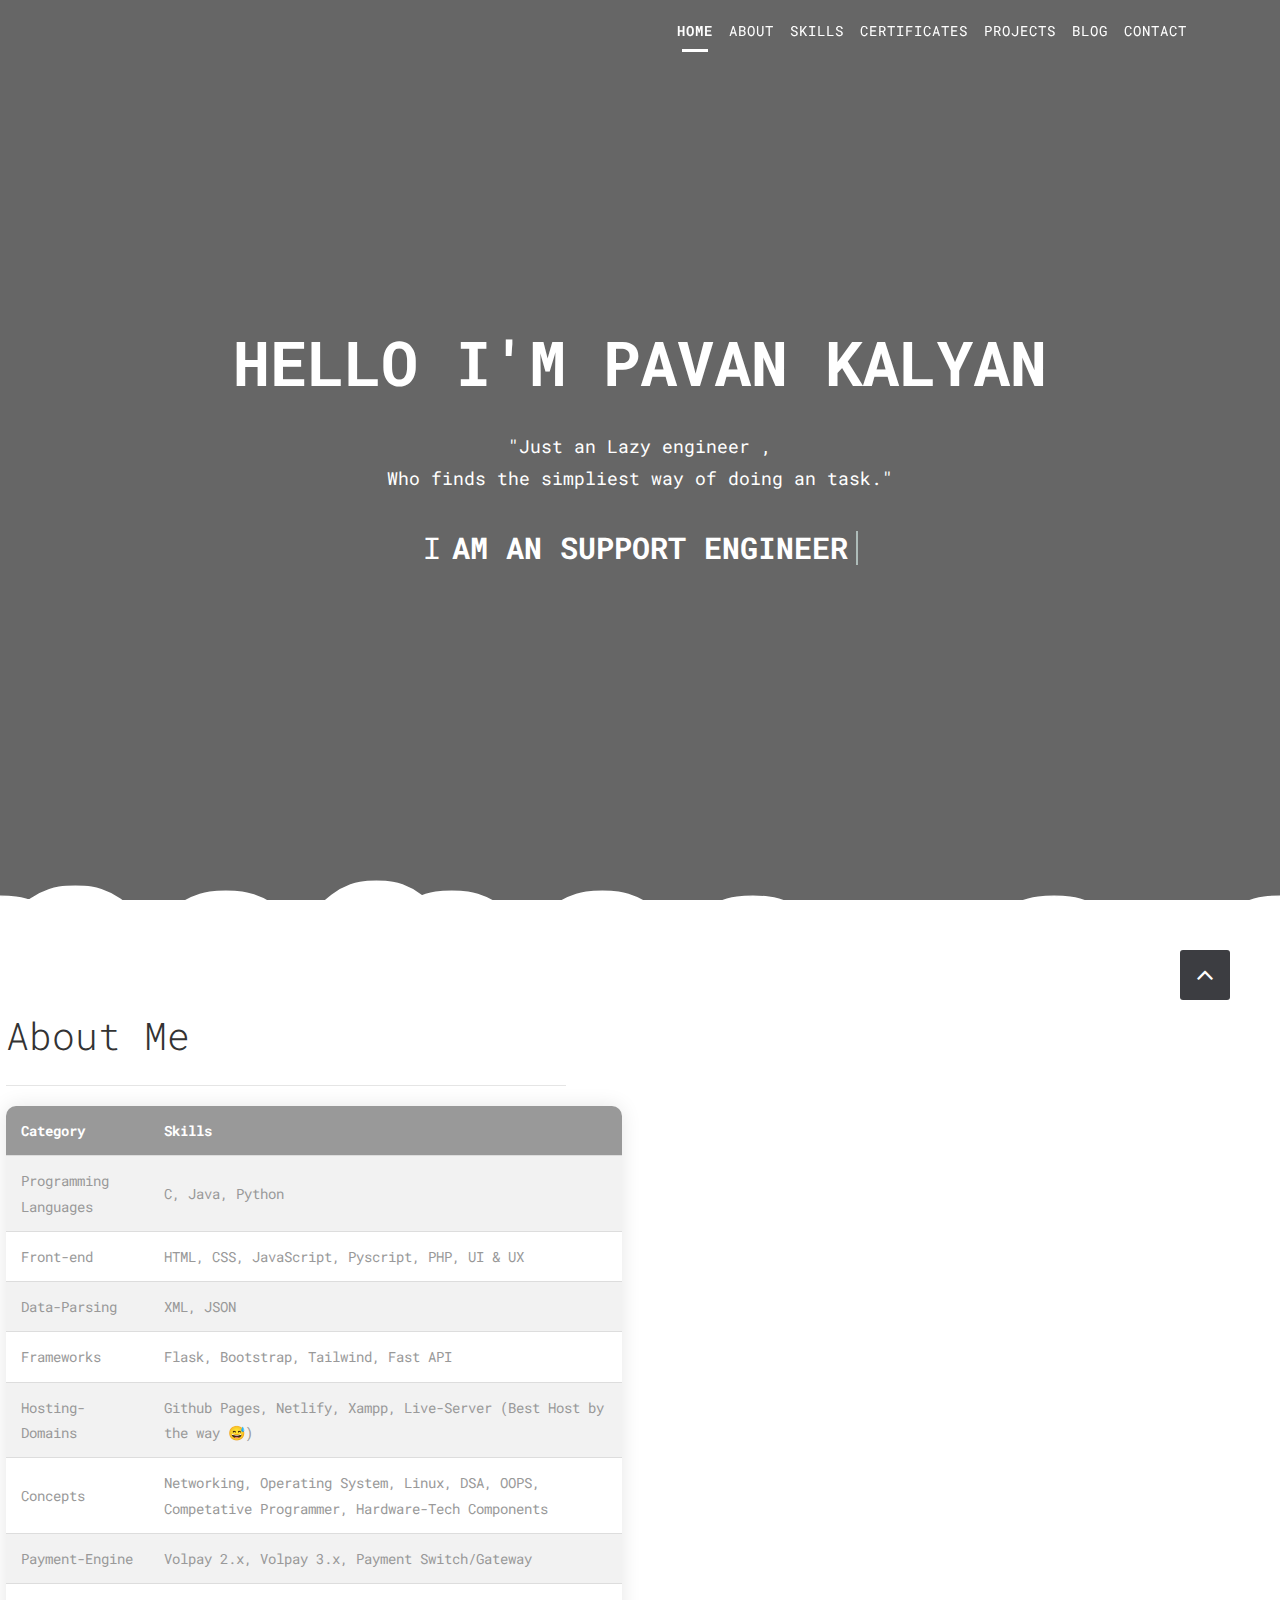
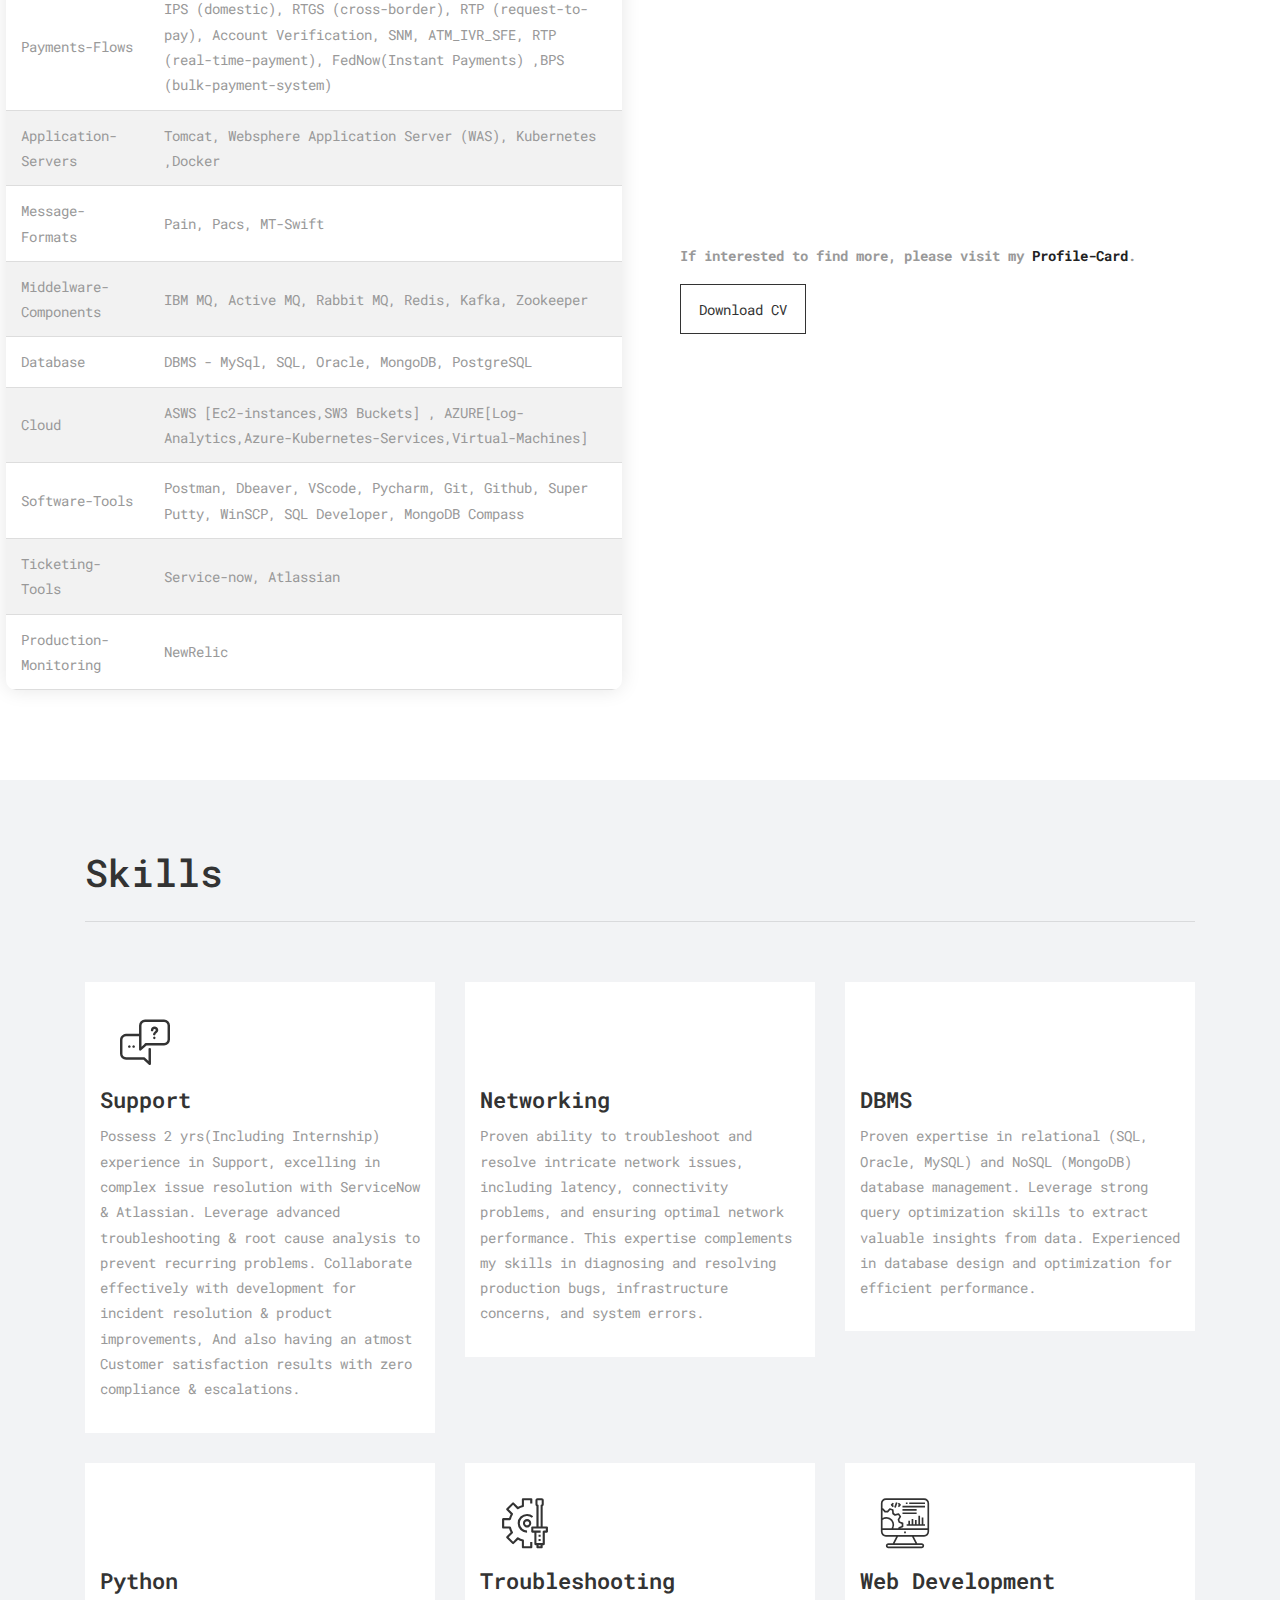
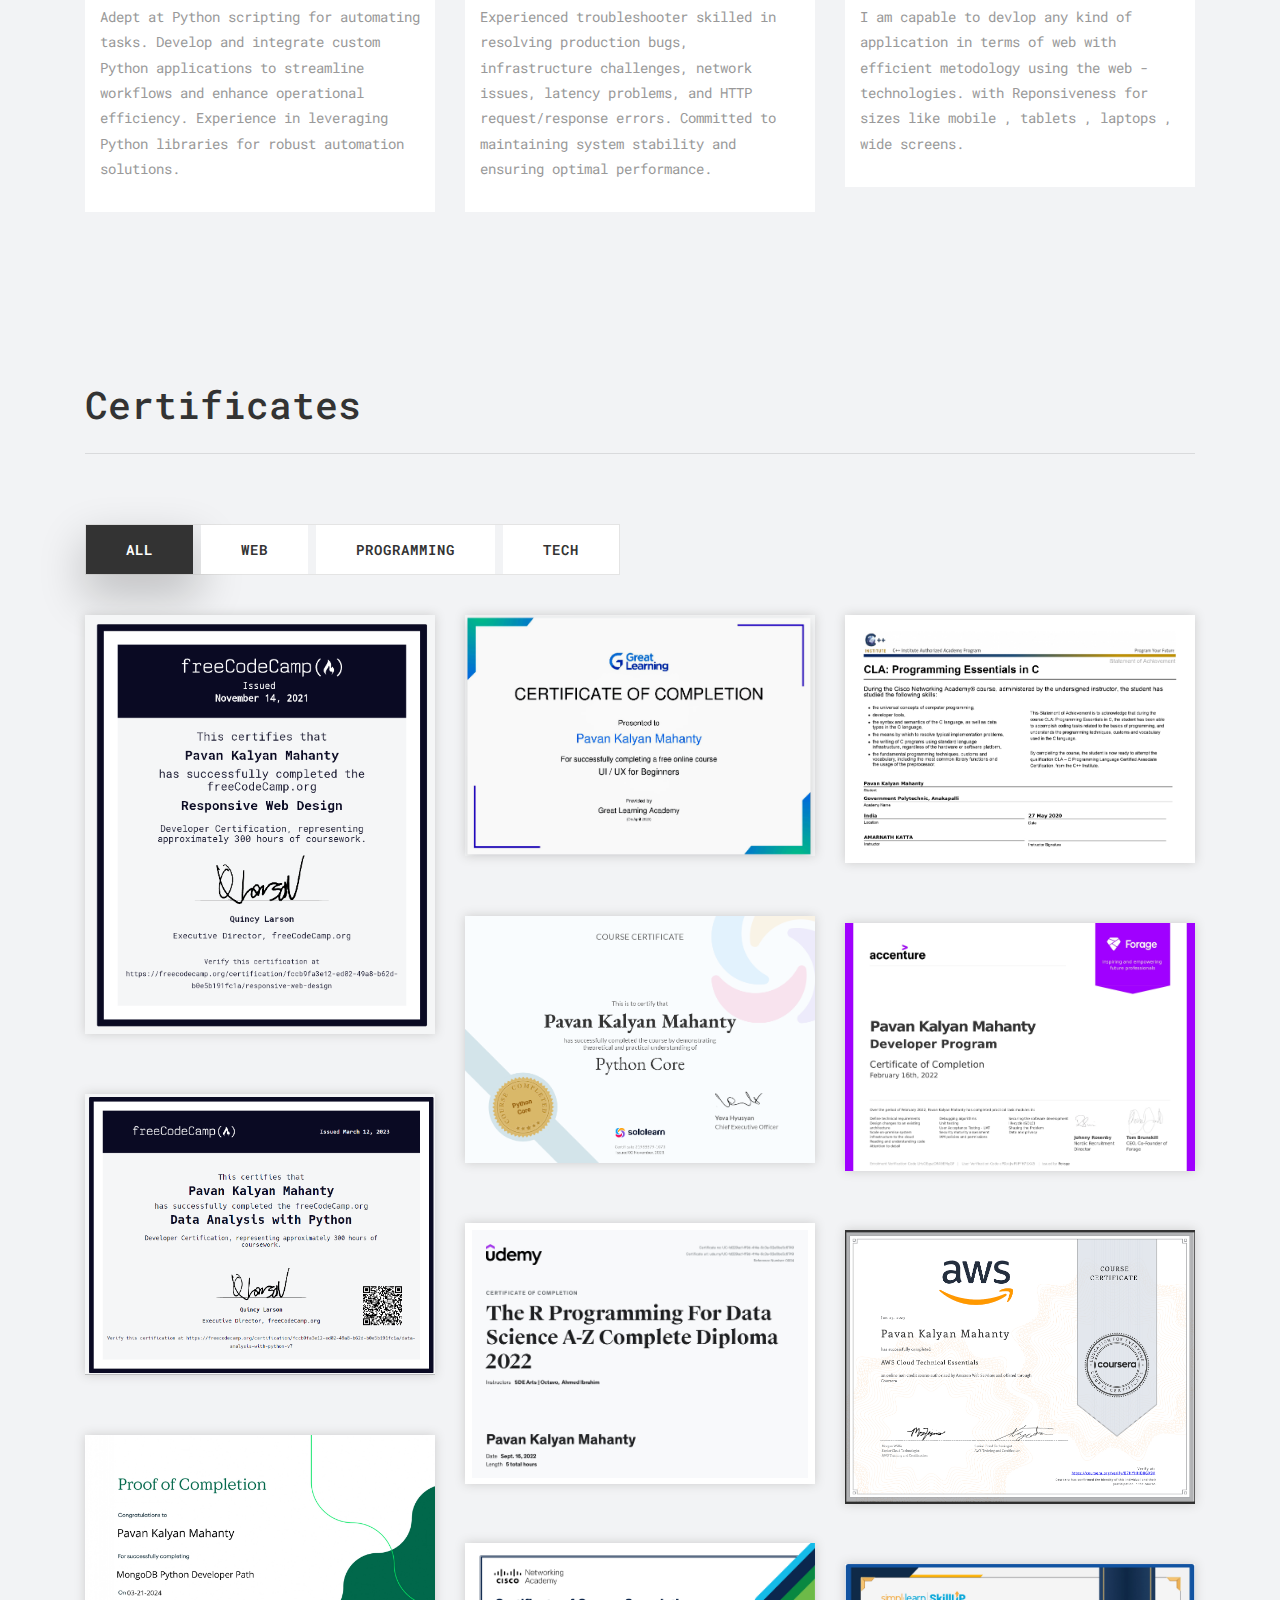
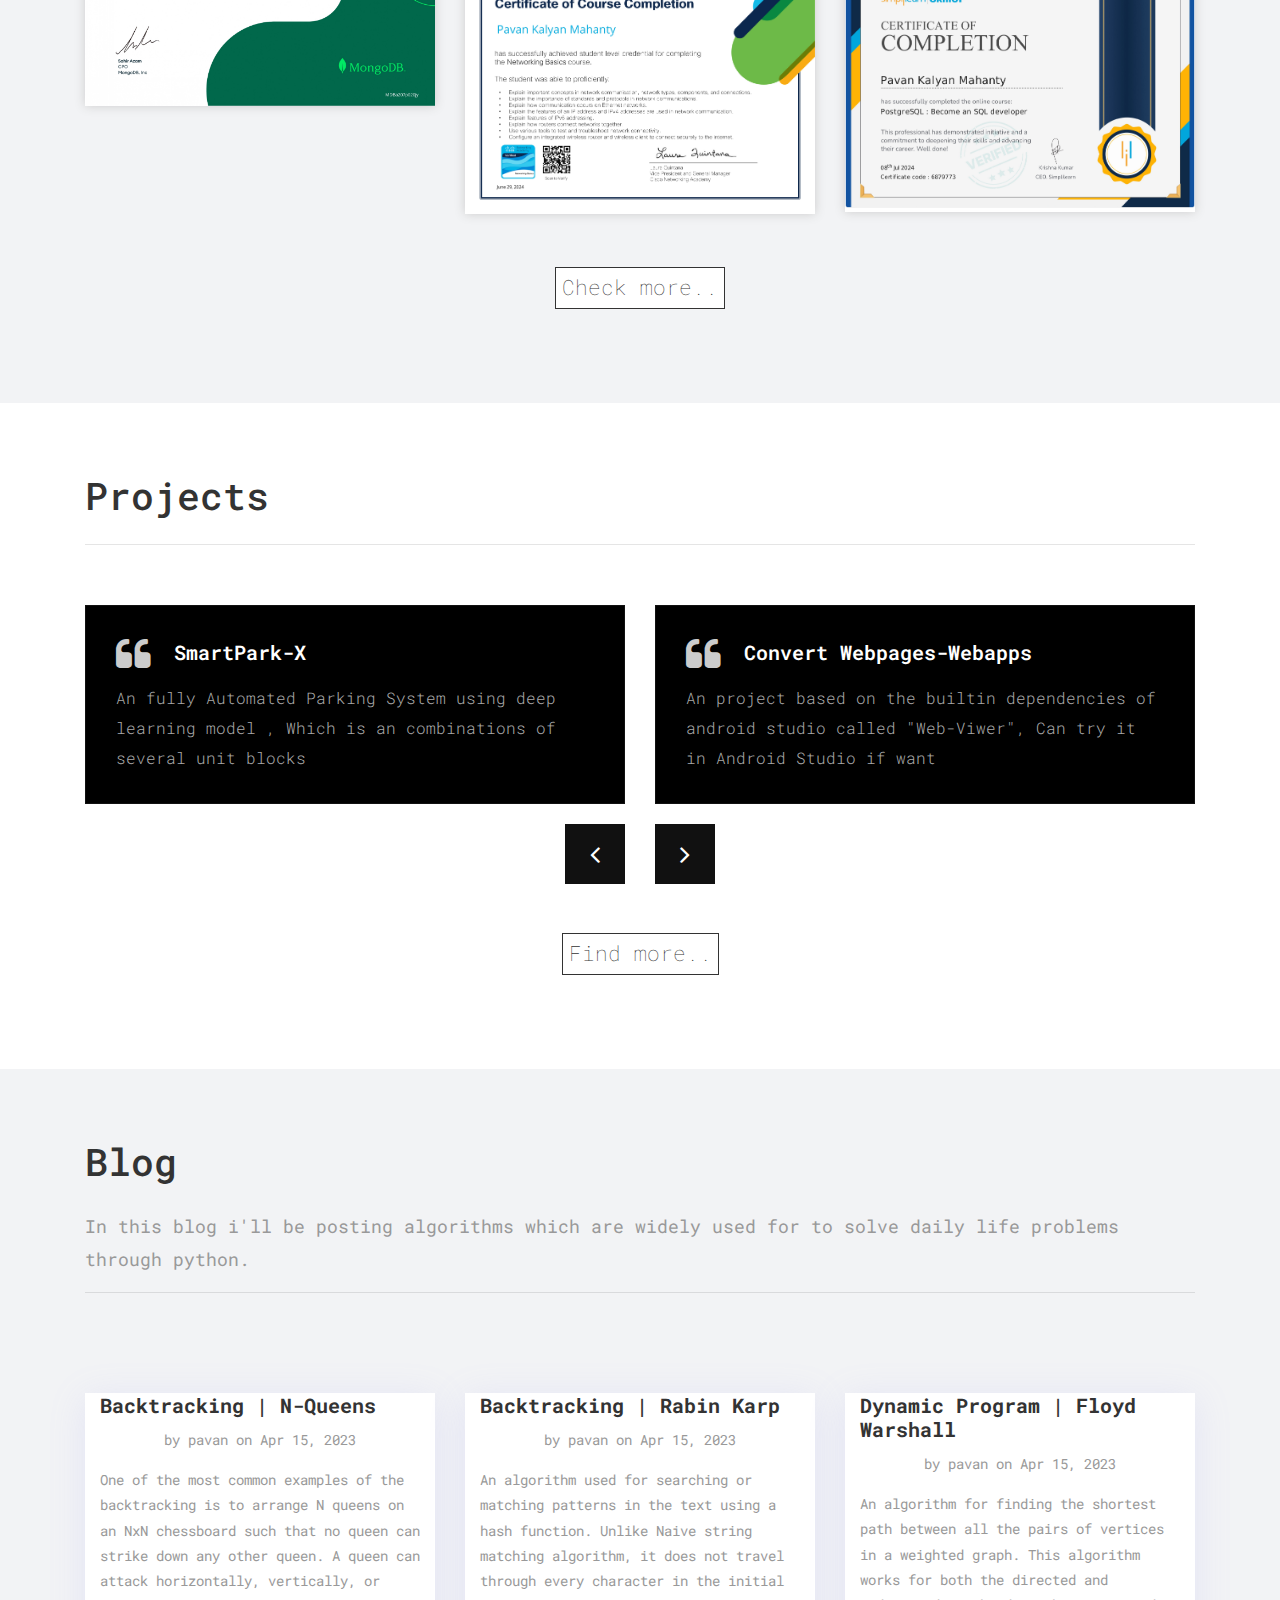
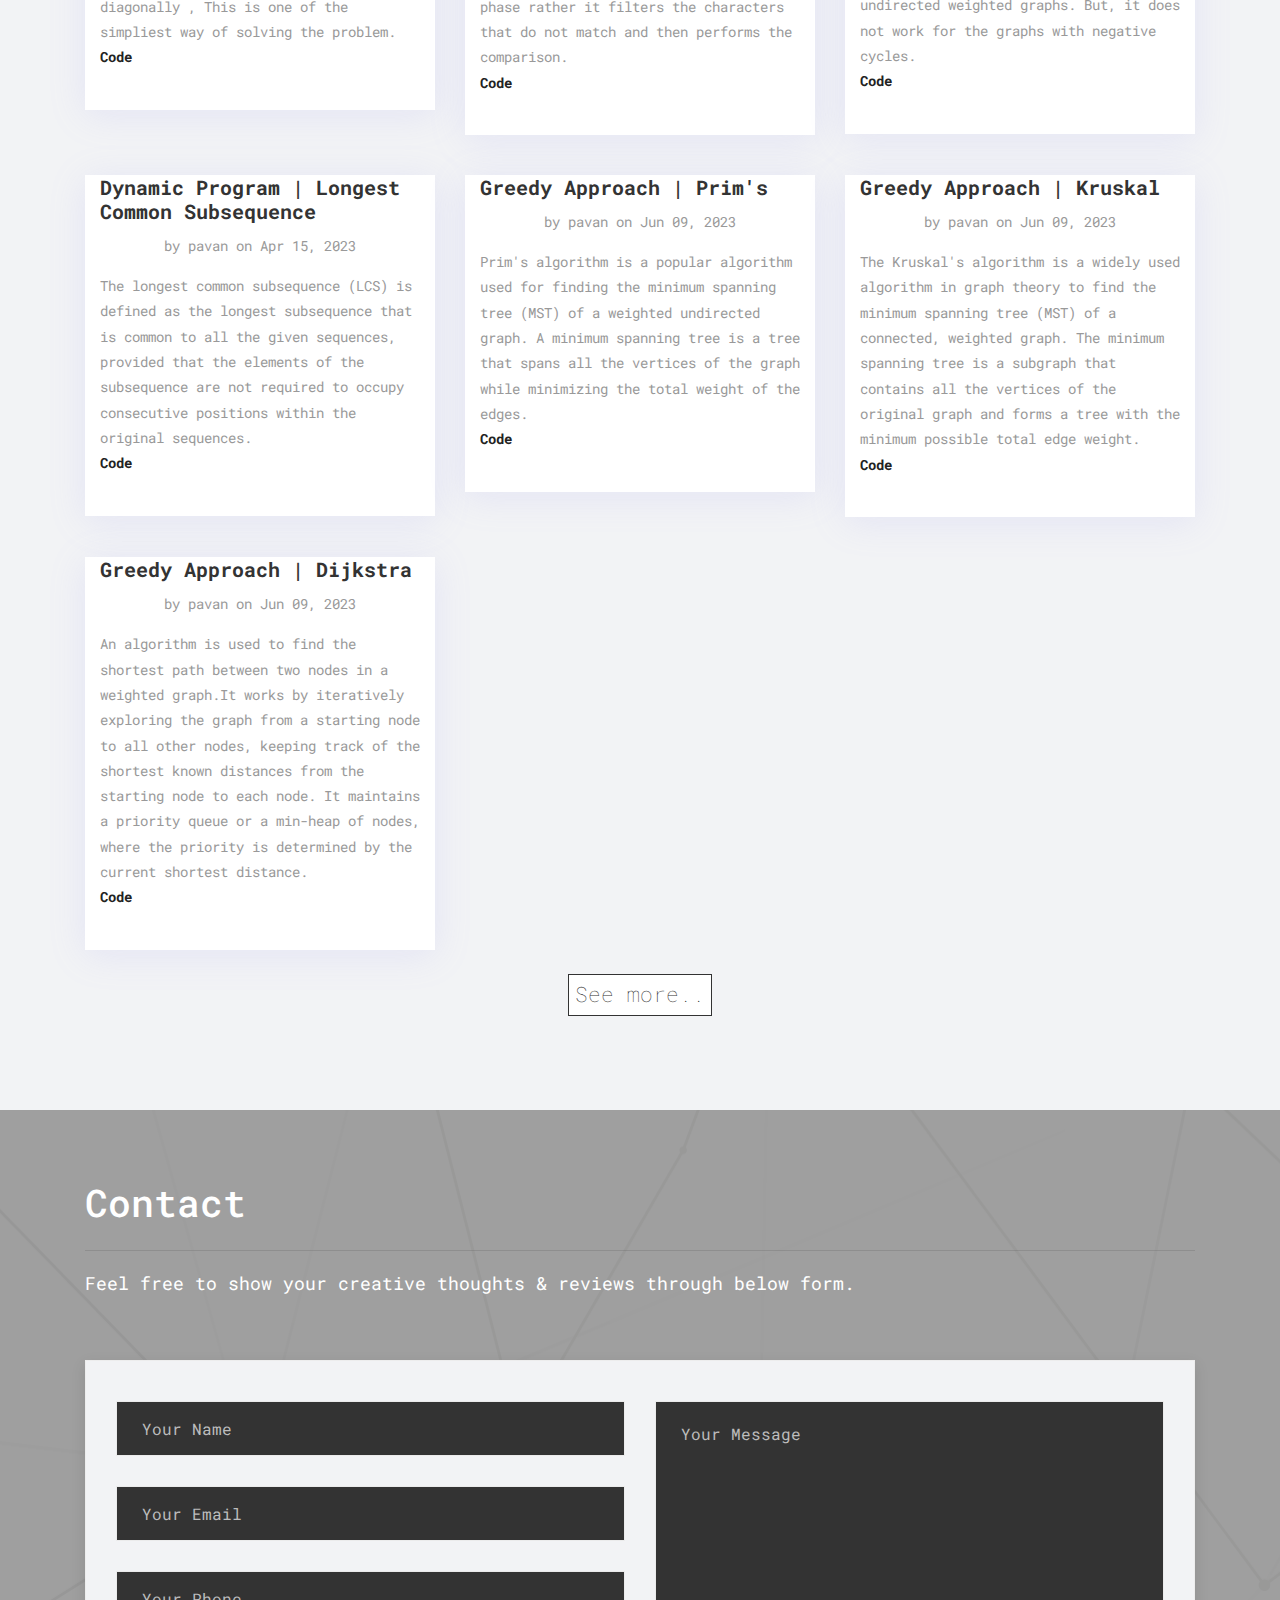
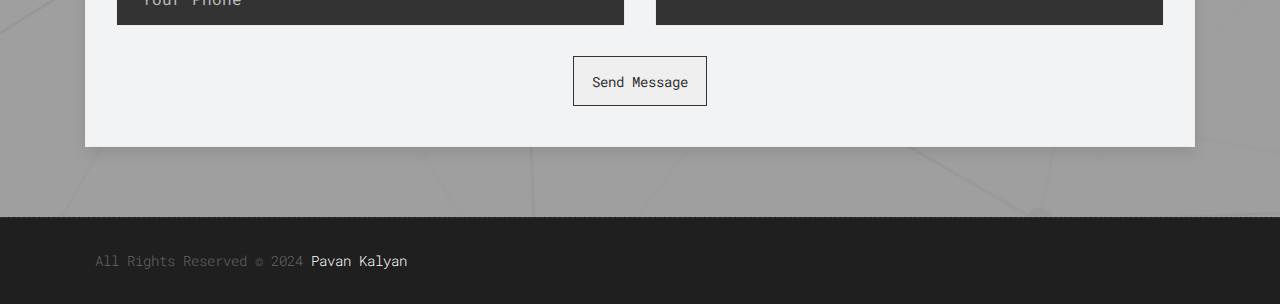
==== commit a9eae5f9: "Add files via upload" ====
--- a/index.html
+++ b/index.html
@@ -173,8 +173,7 @@
                             </tr>
                             <tr>
                                 <td>Concepts</td>
-                                <td>Networking, Operating System, Linux, DSA, OOPS, Competative Programmer, DBMS (MySql,
-                                    SQL, Oracle, MongoDB), Hardware-Tech Components ,Cloud - AWS & AZURE</td>
+                                <td>Networking, Operating System, Linux, DSA, OOPS, Competative Programmer, Hardware-Tech Components</td>
                             </tr>
                             <tr>
                                 <td>Payment-Engine</td>
@@ -183,7 +182,8 @@
                             <tr>
                                 <td>Payments-Flows</td>
                                 <td>IPS (domestic), RTGS (cross-border), RTP (request-to-pay), Account Verification,
-                                    SNM, ATM_IVR_SFE, RTP (real-time-payment), FedNow(Instant Payments) ,BPS (bulk-payment-system)</td>
+                                    SNM, ATM_IVR_SFE, RTP (real-time-payment), FedNow(Instant Payments) ,BPS
+                                    (bulk-payment-system)</td>
                             </tr>
                             <tr>
                                 <td>Application-Servers</td>
@@ -198,8 +198,13 @@
                                 <td>IBM MQ, Active MQ, Rabbit MQ, Redis, Kafka, Zookeeper</td>
                             </tr>
                             <tr>
+                                <td>Database</td>
+                                <td>DBMS - MySql, SQL, Oracle, MongoDB, PostgreSQL</td>
+                            </tr>
+                            <tr>
                                 <td>Cloud</td>
-                                <td>ASWS [Ec2-instances,SW3 Buckets] , AZURE[Log-Analytics,Azure-Kubernetes-Services,Virtual-Machines] </td>
+                                <td>ASWS [Ec2-instances,SW3 Buckets] ,
+                                    AZURE[Log-Analytics,Azure-Kubernetes-Services,Virtual-Machines] </td>
                             </tr>
                             <tr>
                                 <td>Software-Tools</td>
@@ -258,7 +263,11 @@
                             <i class="flaticon-discuss-issue"></i>
                         </div>
                         <h2>Support</h2>
-                        <p>Possess 2 yrs(Including Internship) experience in Support, excelling in complex issue resolution with ServiceNow & Atlassian. Leverage advanced troubleshooting & root cause analysis to prevent recurring problems. Collaborate effectively with development for incident resolution & product improvements, And also having an atmost Customer satisfaction results with zero compliance & escalations.</p>
+                        <p>Possess 2 yrs(Including Internship) experience in Support, excelling in complex issue
+                            resolution with ServiceNow & Atlassian. Leverage advanced troubleshooting & root cause
+                            analysis to prevent recurring problems. Collaborate effectively with development for
+                            incident resolution & product improvements, And also having an atmost Customer satisfaction
+                            results with zero compliance & escalations.</p>
                     </div>
                 </div><!-- end col -->
                 <div class="col-md-4">
@@ -267,17 +276,22 @@
                             <i class="fa-solid fa-globe"></i>
                         </div>
                         <h2>Networking</h2>
-                        <p>Proven ability to troubleshoot and resolve intricate network issues, including latency, connectivity problems, and ensuring optimal network performance.  This expertise complements my skills in diagnosing and resolving production bugs, infrastructure concerns, and system errors.</p>
-                    </div>
-                </div><!-- end col -->
-               
+                        <p>Proven ability to troubleshoot and resolve intricate network issues, including latency,
+                            connectivity problems, and ensuring optimal network performance. This expertise complements
+                            my skills in diagnosing and resolving production bugs, infrastructure concerns, and system
+                            errors.</p>
+                    </div>
+                </div><!-- end col -->
+
                 <div class="col-md-4">
                     <div class="services-inner-box">
                         <div class="ser-icon">
                             <i class="fas fa-database"></i>
                         </div>
                         <h2>DBMS</h2>
-                        <p>Proven expertise in relational (SQL, Oracle, MySQL) and NoSQL (MongoDB) database management.  Leverage strong query optimization skills to extract valuable insights from data. Experienced in database design and optimization for efficient performance.</p>
+                        <p>Proven expertise in relational (SQL, Oracle, MySQL) and NoSQL (MongoDB) database management.
+                            Leverage strong query optimization skills to extract valuable insights from data.
+                            Experienced in database design and optimization for efficient performance.</p>
                     </div>
                 </div><!-- end col -->
                 <div class="col-md-4">
@@ -286,7 +300,9 @@
                             <i class="fa-brands fa-python"></i>
                         </div>
                         <h2>Python</h2>
-                        <p>Adept at Python scripting for automating tasks.  Develop and integrate custom Python applications to streamline workflows and enhance operational efficiency.  Experience in leveraging Python libraries for robust automation solutions.</p>
+                        <p>Adept at Python scripting for automating tasks. Develop and integrate custom Python
+                            applications to streamline workflows and enhance operational efficiency. Experience in
+                            leveraging Python libraries for robust automation solutions.</p>
                     </div>
                 </div><!-- end col -->
                 <div class="col-md-4">
@@ -295,7 +311,9 @@
                             <i class="flaticon-process"></i>
                         </div>
                         <h2>Troubleshooting</h2>
-                        <p>Experienced troubleshooter skilled in resolving production bugs, infrastructure challenges, network issues, latency problems, and HTTP request/response errors. Committed to maintaining system stability and ensuring optimal performance.</p>
+                        <p>Experienced troubleshooter skilled in resolving production bugs, infrastructure challenges,
+                            network issues, latency problems, and HTTP request/response errors. Committed to maintaining
+                            system stability and ensuring optimal performance.</p>
                     </div>
                 </div><!-- end col -->
                 <div class="col-md-4">
@@ -305,7 +323,8 @@
                         </div>
                         <h2>Web Development</h2>
                         <p>I am capable to devlop any kind of application in terms of web with efficient metodology
-                            using the web - technologies. with Reponsiveness for sizes like mobile , tablets , laptops , wide screens.</p>
+                            using the web - technologies. with Reponsiveness for sizes like mobile , tablets , laptops ,
+                            wide screens.</p>
                     </div>
                 </div><!-- end col -->
             </div><!-- end row -->
@@ -439,6 +458,17 @@
                         <img src="uploads/ct6.jpg" class="img-fluid" alt="Image">
                         <div class="img-overlay">
                             <a href="uploads/ct6.jpg" data-rel="prettyPhoto[gal]" class="hoverbutton global-radius"><i
+                                    class="fa fa-picture-o"></i></a>
+                        </div>
+                    </div>
+                </div>
+
+                <!-- Certificate 11 -->
+                <div class="col-md-4 col-sm-6 gallery-grid gal_c">
+                    <div class="gallery-single fix">
+                        <img src="uploads/ct7.jpg" class="img-fluid" alt="Image">
+                        <div class="img-overlay">
+                            <a href="uploads/ct7.jpg" data-rel="prettyPhoto[gal]" class="hoverbutton global-radius"><i
                                     class="fa fa-picture-o"></i></a>
                         </div>
                     </div>
